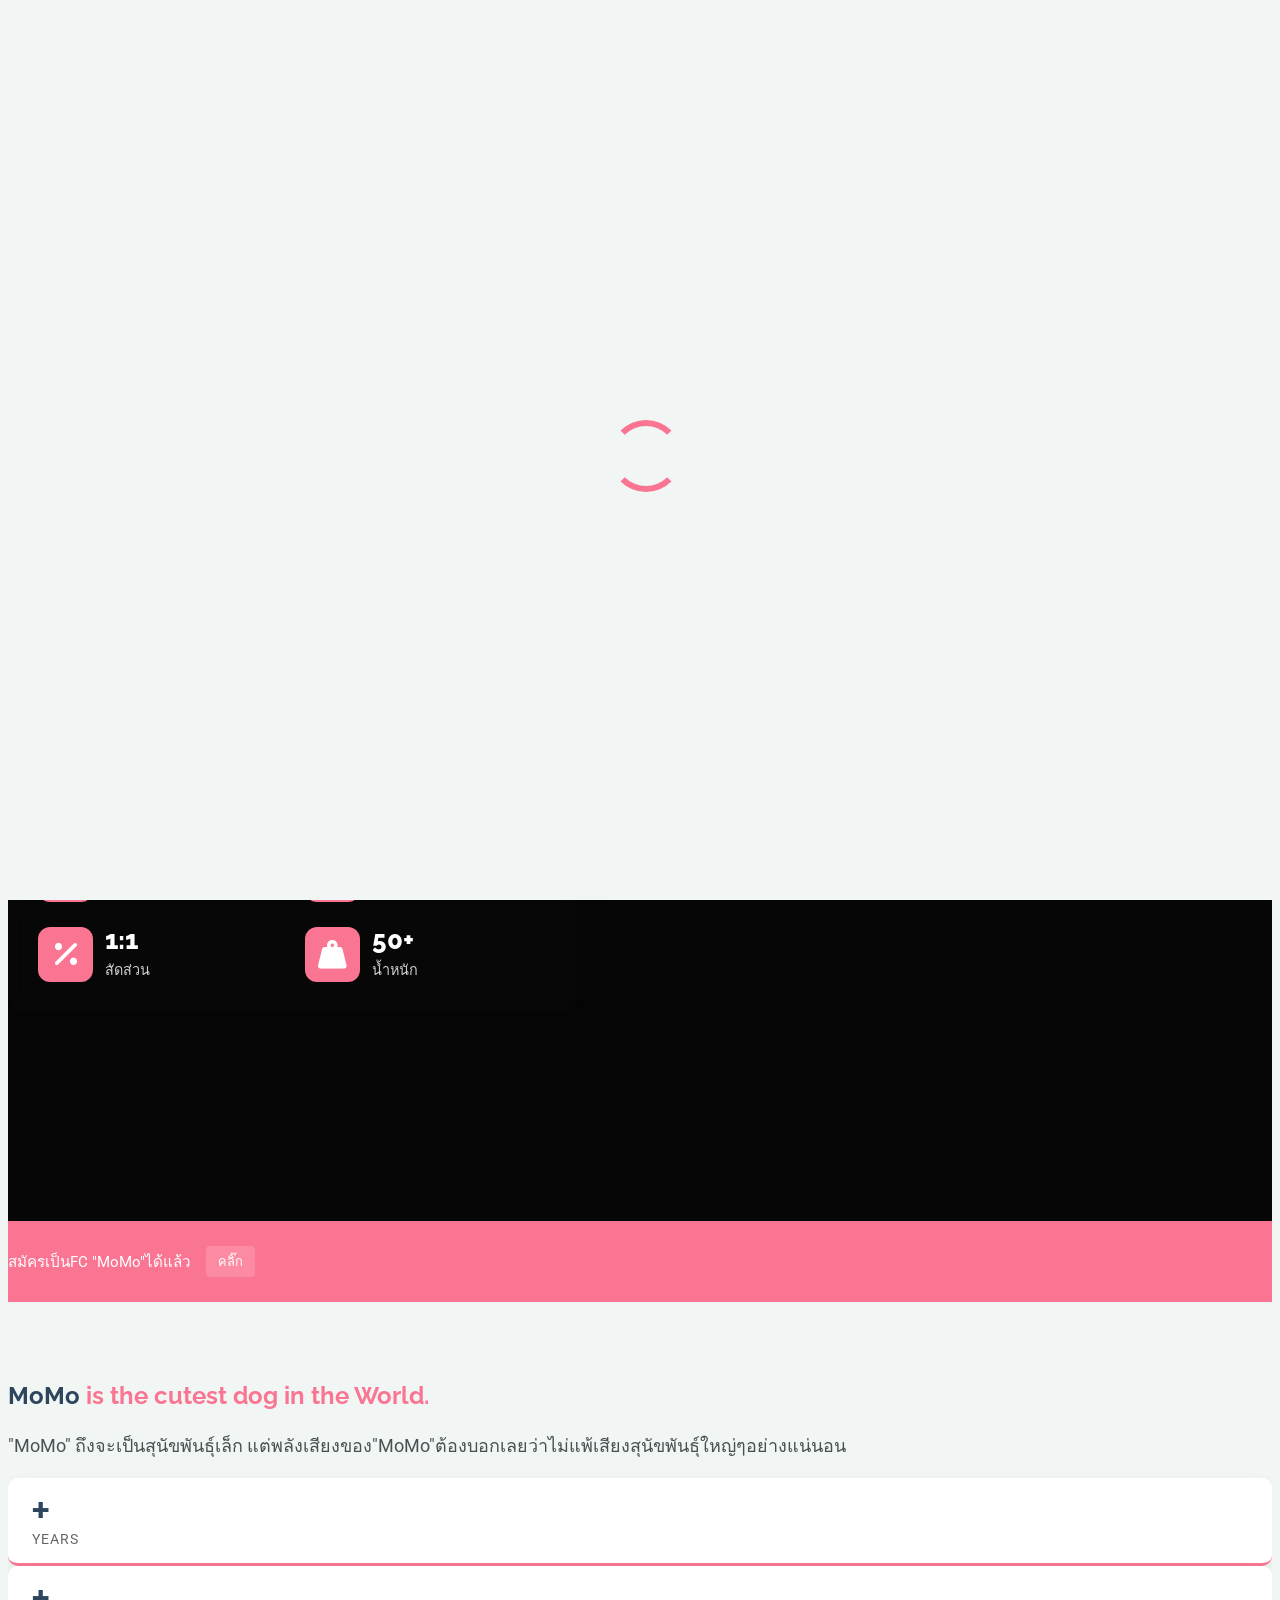
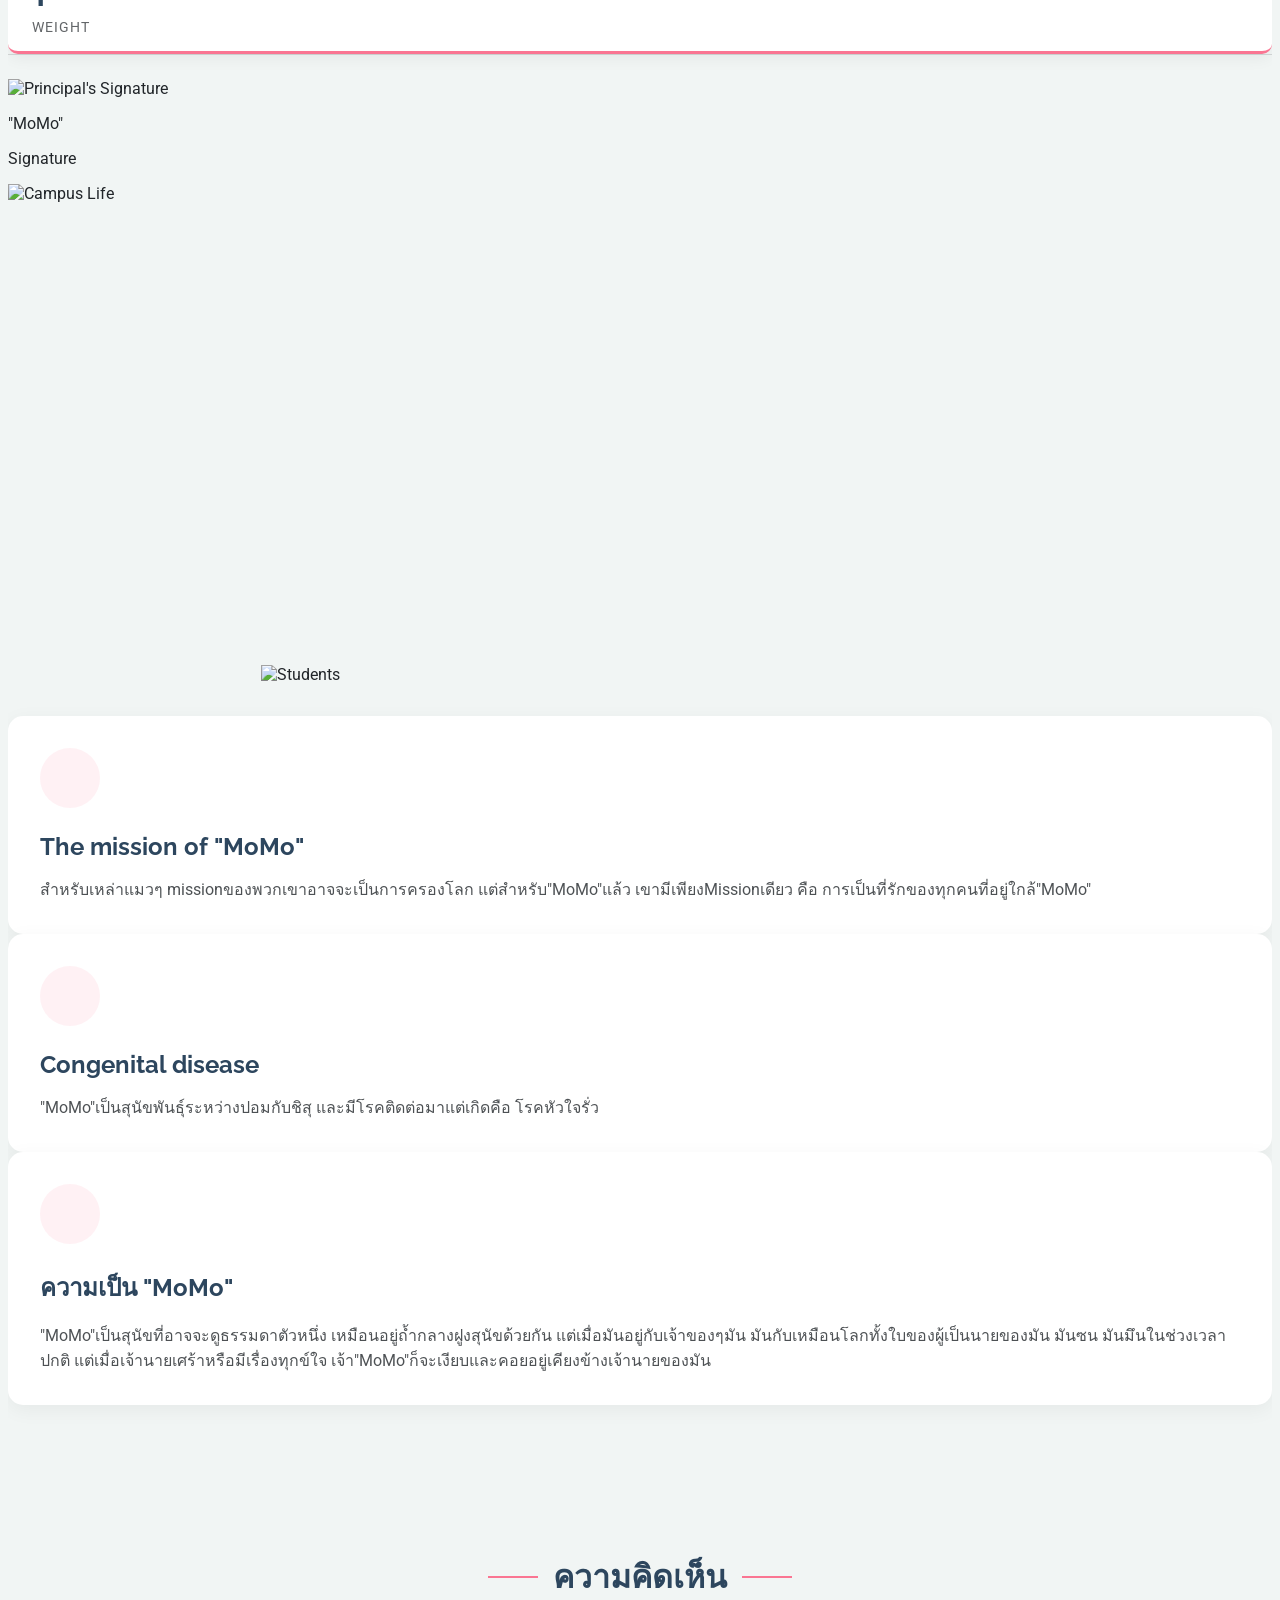
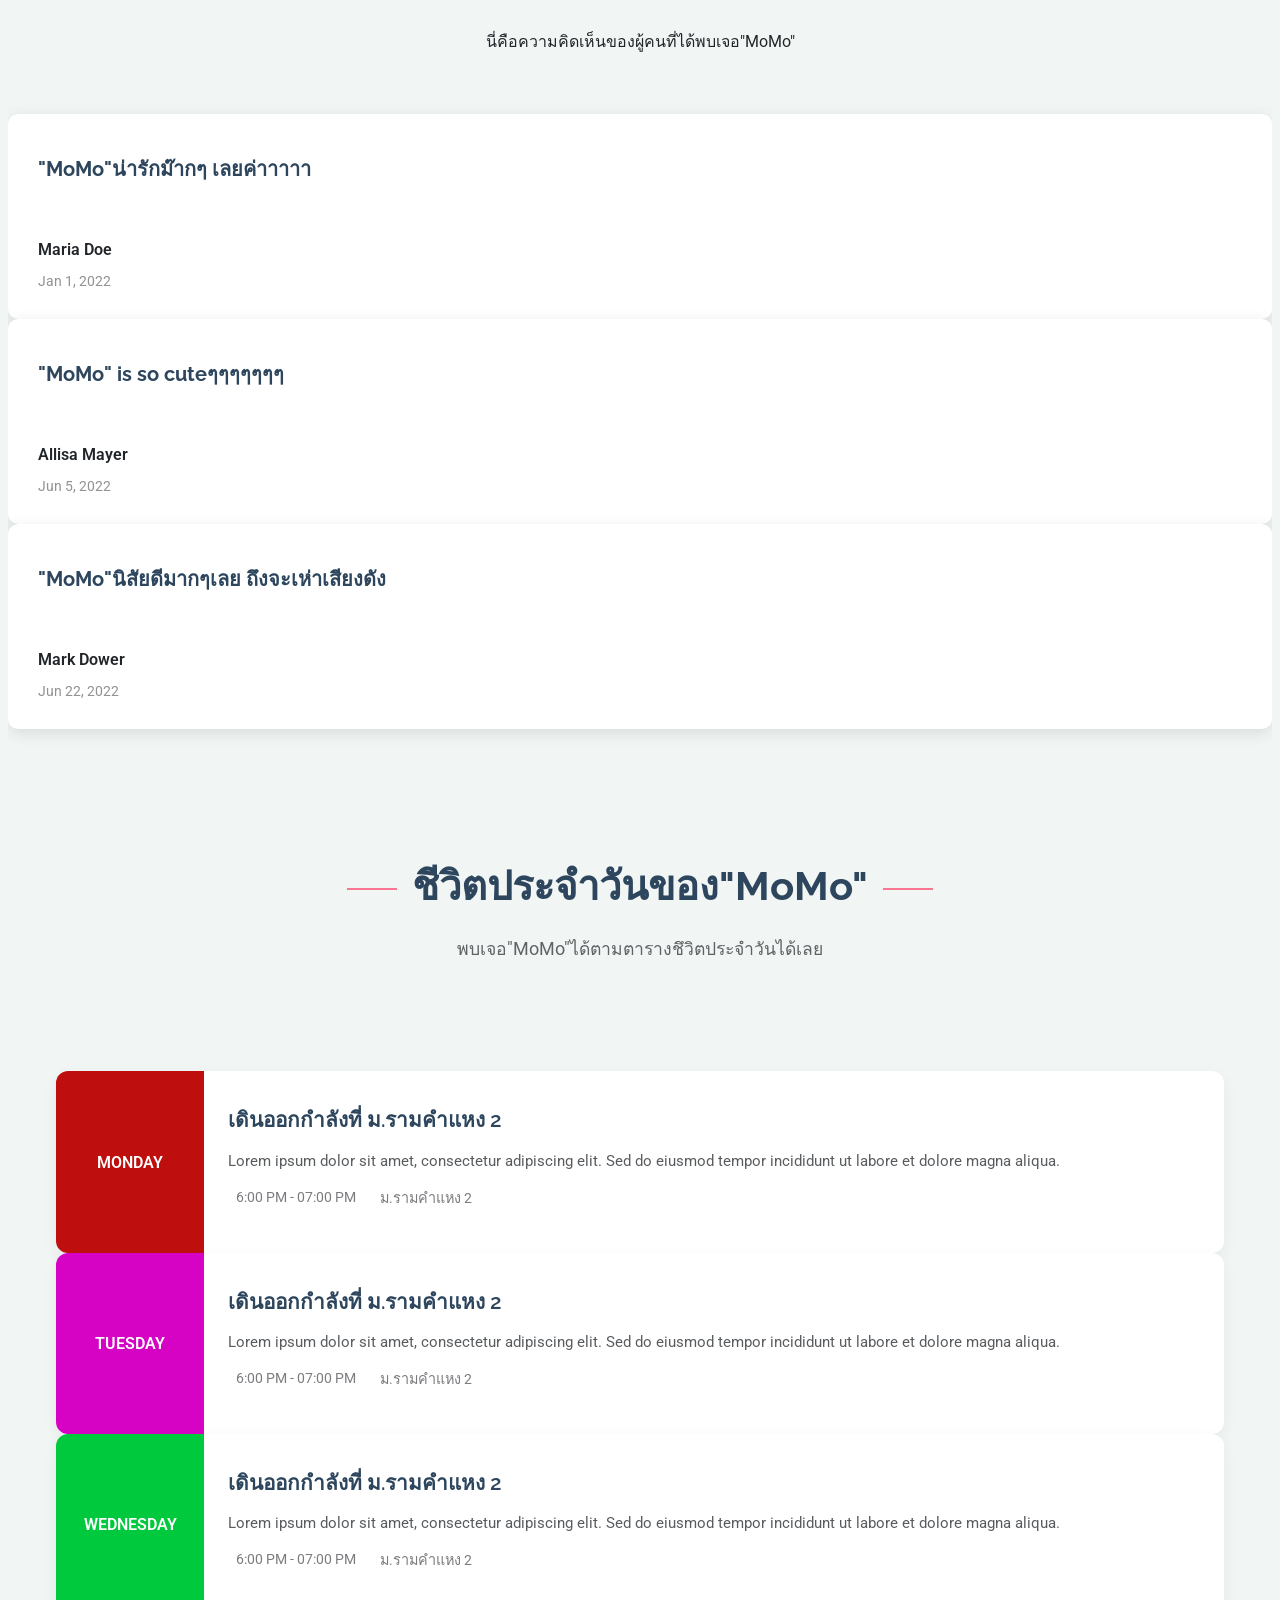
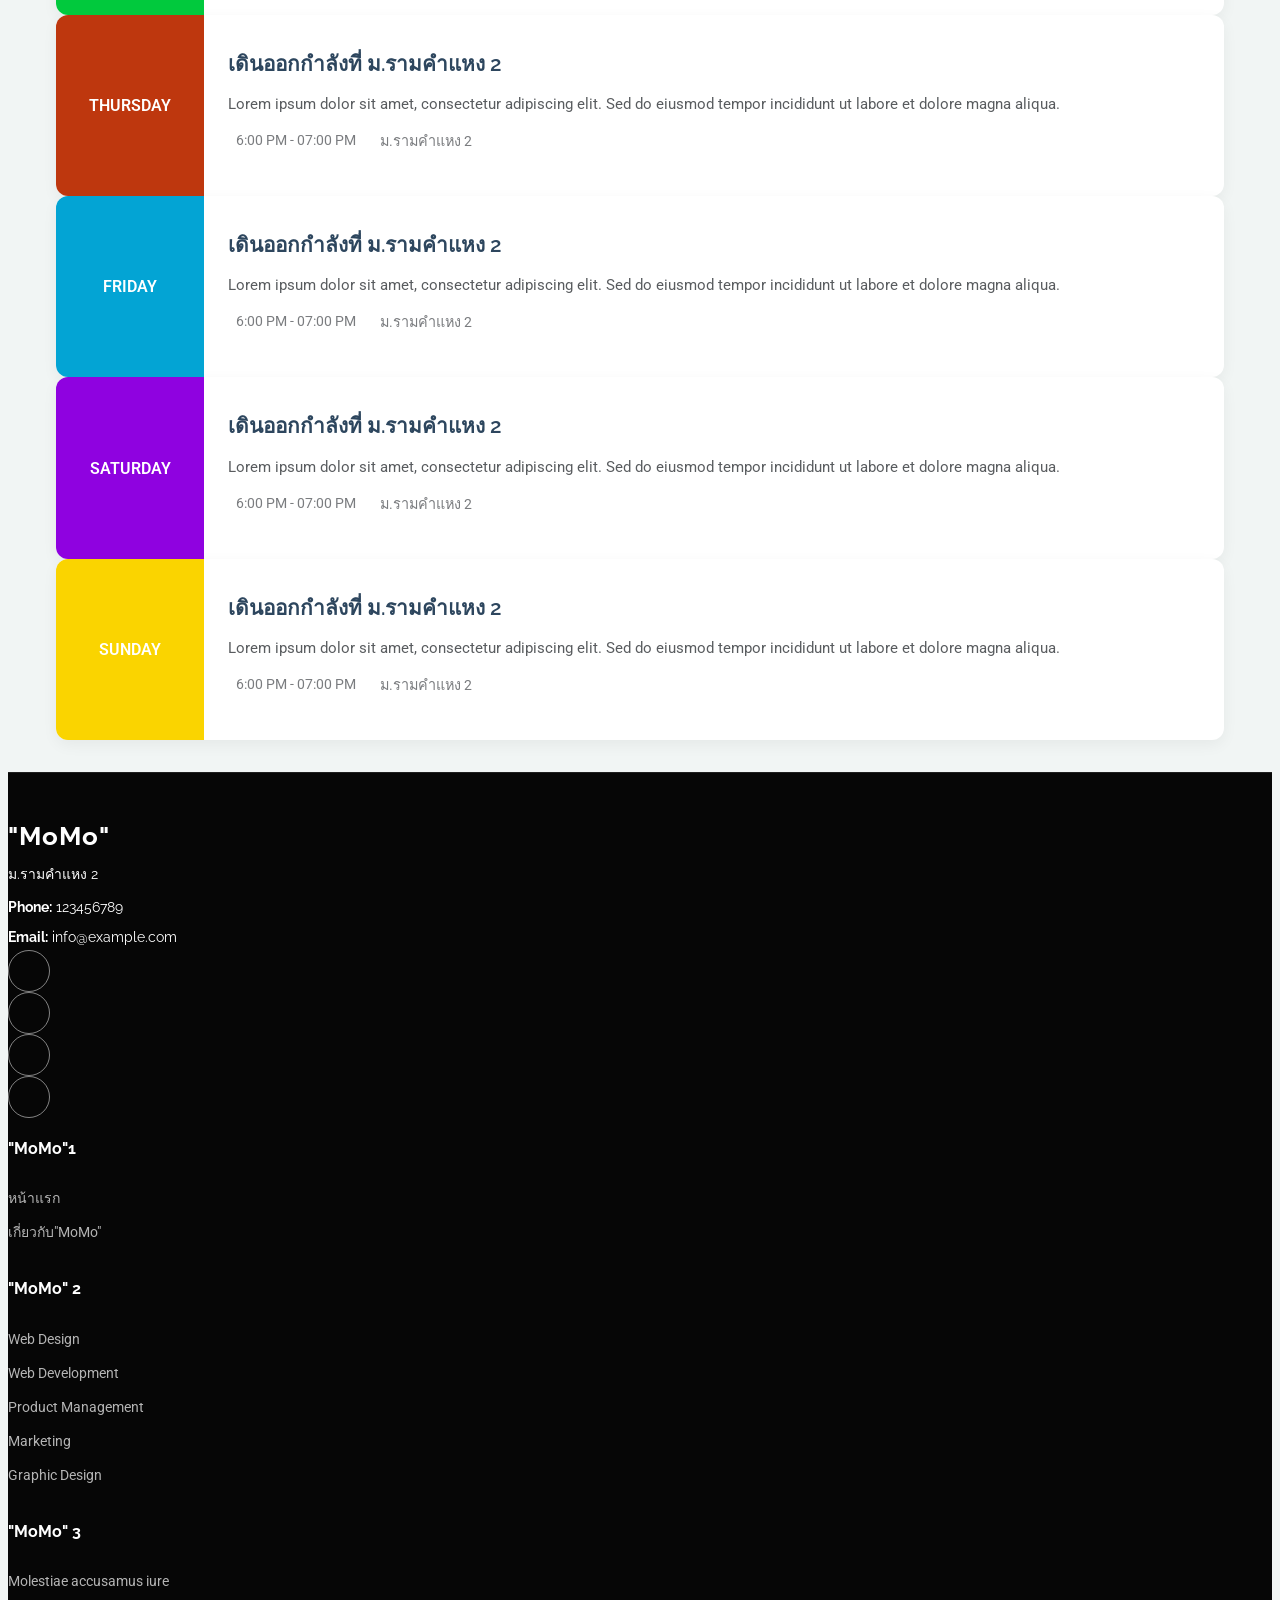
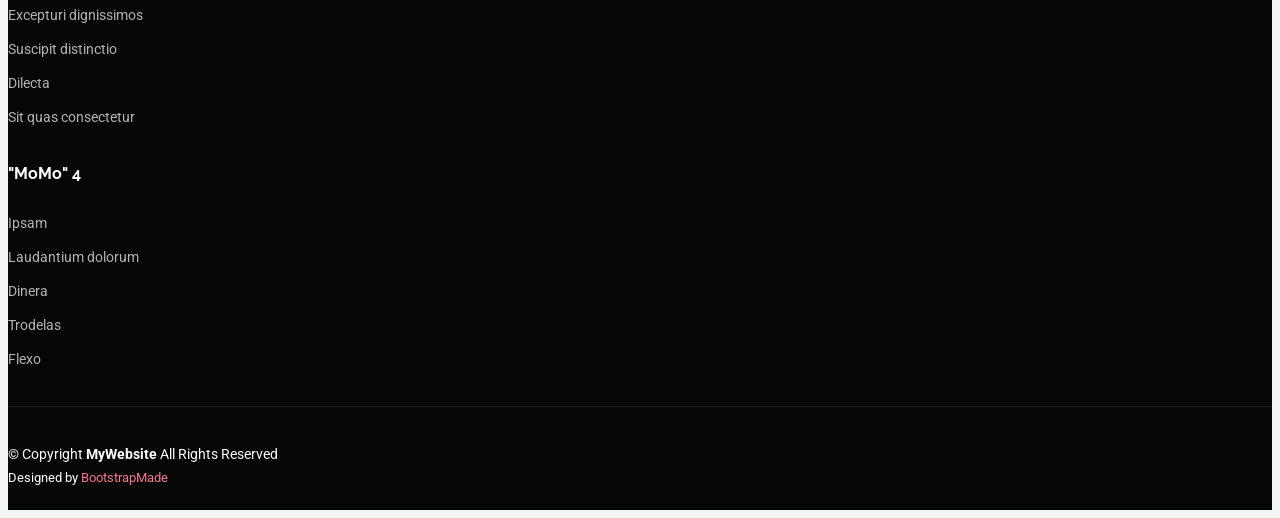
==== index.html @ a30208cc "first commit" ====
<!DOCTYPE html>
<html lang="en">

<head>
  <meta charset="utf-8">
  <meta content="width=device-width, initial-scale=1.0" name="viewport">
  <title>"MoMo fanpape"</title>
  <meta name="description" content="">
  <meta name="keywords" content="">

  <link rel="stylesheet" href="https://cdnjs.cloudflare.com/ajax/libs/font-awesome/6.7.2/css/all.min.css">

  <!-- Favicons -->
  <link href="assets/img/MoMo/icon_dog.png" rel="icon">
  <link href="assets/img/apple-touch-icon.png" rel="apple-touch-icon">

  <!-- Fonts -->
  <link href="https://fonts.googleapis.com" rel="preconnect">
  <link href="https://fonts.gstatic.com" rel="preconnect" crossorigin>
  <link href="https://fonts.googleapis.com/css2?family=Roboto:ital,wght@0,100;0,300;0,400;0,500;0,700;0,900;1,100;1,300;1,400;1,500;1,700;1,900&family=Poppins:ital,wght@0,100;0,200;0,300;0,400;0,500;0,600;0,700;0,800;0,900;1,100;1,200;1,300;1,400;1,500;1,600;1,700;1,800;1,900&family=Raleway:ital,wght@0,100;0,200;0,300;0,400;0,500;0,600;0,700;0,800;0,900;1,100;1,200;1,300;1,400;1,500;1,600;1,700;1,800;1,900&display=swap" rel="stylesheet">

  <!-- Vendor CSS Files -->
  <link href="assets/vendor/bootstrap/css/bootstrap.min.css" rel="stylesheet">
  <link href="assets/vendor/bootstrap-icons/bootstrap-icons.css" rel="stylesheet">
  <link href="assets/vendor/aos/aos.css" rel="stylesheet">
  <link href="assets/vendor/swiper/swiper-bundle.min.css" rel="stylesheet">
  <link href="assets/vendor/glightbox/css/glightbox.min.css" rel="stylesheet">

  <!-- Main CSS File -->
  <link href="assets/css/main.css" rel="stylesheet">

  <!-- =======================================================
  * Template Name: NiceSchool
  * Template URL: https://bootstrapmade.com/nice-school-bootstrap-education-template/
  * Updated: May 10 2025 with Bootstrap v5.3.6
  * Author: BootstrapMade.com
  * License: https://bootstrapmade.com/license/
  ======================================================== -->
</head>

<body class="index-page">

  <header id="header" class="header d-flex align-items-center fixed-top">
    <div class="container-fluid container-xl position-relative d-flex align-items-center justify-content-between">

      <a href="index.html" class="logo d-flex align-items-center">
        <!-- Uncomment the line below if you also wish to use an image logo -->
        <!-- <img src="assets/img/logo.webp" alt=""> -->
        <i><img src="assets/img/MoMo/icon_dog.png" alt=""></i>
        <h1 class="sitename">"MoMo"</h1>
      </a>

      <nav id="navmenu" class="navmenu">
        <ul>
          <li><a href="index.html" class="active">หน้าแรก</a></li>
          <li class="dropdown"><a href="about.html"><span>เกี่ยวกับ Mo</span> <i class="bi bi-chevron-down toggle-dropdown"></i></a>
            <ul>
              <li><a href="about.html">เกี่ยวกับ "MoMo"</a></li>
              <li><a href="news.html">"MoMo" No.1</a></li>
              <li><a href="academics.html">"MoMo" No.2</a></li>
            </ul>
          </li>          
          <li><a href="events.html">รูปภาพ </a></li>
                            
          <li><a href="contact.html">ติดต่อ </a></li>
        </ul>
        <i class="mobile-nav-toggle d-xl-none bi bi-list"></i>
      </nav>

    </div>
  </header>

  <main class="main">

    <!-- Hero Section -->
    <section id="hero" class="hero section dark-background">

      <div class="hero-container">
        <video autoplay="" muted="" loop="" playsinline="" class="video-background">
          <source src="assets/img/MoMo/VidoMoMO.mp4" type="video/mp4">
        </video>
        <div class="overlay"></div>
        <div class="container">
          <div class="row align-items-center">
            <div class="col-lg-7" data-aos="zoom-out" data-aos-delay="100">
              <div class="hero-content">
                <h1>"MoMo"</h1>
                <p>สุนนัขที่น่ารักที่สุดในโลก สุนัขที่หน้ามึนที่สุดในโลก สุนัขที่ฟันเยิ้นๆ</p>
                <div class="cta-buttons">
                  <a href="#" class="btn-primary">กดดูความน่ารัก </a>
                  <a href="#" class="btn-secondary">อันนี้กดได้นะ แต่ไม่มีอะไร </a>
                </div>
              </div>
            </div>
            <div class="col-lg-5" data-aos="zoom-out" data-aos-delay="200">
              <div class="stats-card">
                <div class="stats-header">
                  <h3>"MoMo"</h3>
                  <div class="decoration-line"></div>
                </div>
                <div class="stats-grid">
                  <div class="stat-item">
                    <div class="stat-icon">
                      <i class="fa-solid fa-shield-dog"></i>
                    </div>
                    <div class="stat-content">
                      <h4>98%</h4>
                      <p>ความน่ารัก </p>
                    </div>
                  </div>
                  <div class="stat-item">
                    <div class="stat-icon">
                      <i class="bi bi-globe"></i>
                    </div>
                    <div class="stat-content">
                      <h4>45+</h4>
                      <p>เหล่าผู้ติดตาม </p>
                    </div>
                  </div>
                  <div class="stat-item">
                    <div class="stat-icon">
                      <i class="fa-solid fa-percent"></i>
                    </div>
                    <div class="stat-content">
                      <h4>1:1</h4>
                      <p>สัดส่วน </p>
                    </div>
                  </div>
                  <div class="stat-item">
                    <div class="stat-icon">
                      <i class="fa-solid fa-weight-hanging"></i>
                    </div>
                    <div class="stat-content">
                      <h4>50+</h4>
                      <p>น้ำหนัก </p>
                    </div>
                  </div>
                </div>
              </div>
            </div>
          </div>
        </div>
      </div>

      <div class="event-ticker">
        <div class="container">
          <div class="row gy-4">
            
            <div class="col-md-6 col-12 col-xl-4  ticker-item">
              <span class="title">สมัครเป็นFC "MoMo"ได้แล้ว </span>
              <a href="#" class="btn-register">คลิ๊ก </a>
            </div>
            
          </div>
        </div>
      </div>

    </section><!-- /Hero Section -->

    <!-- About Section -->
    <section id="about" class="about section">

      <div class="container" data-aos="fade-up" data-aos-delay="100">

        <div class="row mb-5">
          <div class="col-lg-6 pe-lg-5" data-aos="fade-right" data-aos-delay="200">
            <h2 class="display-6 fw-bold mb-4">MoMo <span>is the cutest dog in the World.</span></h2>
            <p class="lead mb-4">"MoMo" ถึงจะเป็นสุนัขพันธ์ุเล็ก แต่พลังเสียงของ"MoMo"ต้องบอกเลยว่าไม่แพ้เสียงสุนัขพันธุ์ใหญ่ๆอย่างแน่นอน</p>
            <div class="d-flex flex-wrap gap-4 mb-4">
              <div class="stat-box">
                <span class="stat-number"><span data-purecounter-start="0" data-purecounter-end="1" data-purecounter-duration="1" class="purecounter"></span>+</span>
                <span class="stat-label">Years</span>
              </div>
              <div class="stat-box">
                <span class="stat-number"><span data-purecounter-start="0" data-purecounter-end="50" data-purecounter-duration="1" class="purecounter"></span>+</span>
                <span class="stat-label">weight</span>
              </div>
              <!-- <div class="stat-box">
                <span class="stat-number"><span data-purecounter-start="0" data-purecounter-end="125" data-purecounter-duration="1" class="purecounter"></span>+</span>
                <span class="stat-label">Faculty</span>
              </div> -->
            </div>
            <div class="d-flex align-items-center mt-4 signature-block">
              <img src="assets/img/misc/signature-1.webp" alt="Principal's Signature" width="120">
              <div class="ms-3">
                <p class="mb-0 fw-bold">"MoMo"</p>
                <p class="mb-0 text-muted">Signature</p>
              </div>
            </div>
          </div>
          <div class="col-lg-6" data-aos="fade-left" data-aos-delay="300">
            <div class="image-stack">
              <!-- รูปซ้อนที่1 -->
              <div class="image-stack-item image-stack-item-top" data-aos="zoom-in" data-aos-delay="400">
                <img src="assets/img/MoMo/MoMo (8).jpg" alt="Campus Life" class="img-fluid rounded-4 shadow-lg">
              </div>
              <!-- รูปซ้อนที่2 -->
              <div class="image-stack-item image-stack-item-bottom" data-aos="zoom-in" data-aos-delay="500">
                <img src="assets/img/MoMo/MoMo (7).jpg" alt="Students" class="img-fluid rounded-4 shadow-lg">
              </div>
            </div>
          </div>
        </div>

        <div class="row mission-vision-row g-4">
          <div class="col-md-4" data-aos="fade-up" data-aos-delay="100">
            <div class="value-card h-100">
              <div class="card-icon">
                <i class="bi bi-rocket-takeoff"></i>
              </div>
              <h3>The mission of "MoMo"</h3>
              <p>สำหรับเหล่าแมวๆ missionของพวกเขาอาจจะเป็นการครองโลก แต่สำหรับ"MoMo"แล้ว เขามีเพียงMissionเดียว คือ การเป็นที่รักของทุกคนที่อยู่ใกล้"MoMo"</p>
            </div>
          </div>
          <div class="col-md-4" data-aos="fade-up" data-aos-delay="200">
            <div class="value-card h-100">
              <div class="card-icon">
                <i class="bi bi-eye"></i>
              </div>
              <h3>Congenital disease</h3>
              <p>"MoMo"เป็นสุนัขพันธุ์ระหว่างปอมกับชิสุ และมีโรคติดต่อมาแต่เกิดคือ โรคหัวใจรั่ว</p>
            </div>
          </div>
          <div class="col-md-4" data-aos="fade-up" data-aos-delay="300">
            <div class="value-card h-100">
              <div class="card-icon">
                <i class="bi bi-star"></i>
              </div>
              <h3>ความเป็น "MoMo"</h3>
              <p>"MoMo"เป็นสุนัขที่อาจจะดูธรรมดาตัวหนึ่ง เหมือนอยู่ถ้ำกลางฝูงสุนัขด้วยกัน แต่เมื่อมันอยู่กับเจ้าของๆมัน 
                มันกับเหมือนโลกทั้งใบของผู้เป็นนายของมัน มันซน มันมึนในช่วงเวลาปกติ แต่เมื่อเจ้านายเศร้าหรือมีเรื่องทุกข์ใจ 
                เจ้า"MoMo"ก็จะเงียบและคอยอยู่เคียงข้างเจ้านายของมัน
              </p>
            </div>
          </div>
        </div>

      </div>

    </section>
    <!-- /About Section -->

    <!-- Recent News Section -->
    <section id="recent-news" class="recent-news section">

      <!-- Section Title -->
      <div class="container section-title" data-aos="fade-up">
        <h2>ความคิดเห็น</h2>
        <p>
          นี่คือความคิดเห็นของผู้คนที่ได้พบเจอ"MoMo"
        </p>
      </div><!-- End Section Title -->

      <div class="container">

        <div class="row gy-4">

          <div class="col-xl-4 col-md-6" data-aos="fade-up" data-aos-delay="100">
            <article>

              <div class="post-img">
                <img src="assets/img/blog/blog-post-1.webp" alt="" class="img-fluid">
              </div>


              <h2 class="title">
                <p>"MoMo"น่ารักม๊ากๆ เลยค่าาาาา</p>              
              </h2>

              <div class="d-flex align-items-center">
                <img src="assets/img/person/person-f-12.webp" alt="" class="img-fluid post-author-img flex-shrink-0">
                <div class="post-meta">
                  <p class="post-author">Maria Doe</p>
                  <p class="post-date">
                    <time datetime="2022-01-01">Jan 1, 2022</time>
                  </p>
                </div>
              </div>

            </article>
          </div><!-- End post list item -->

          <div class="col-xl-4 col-md-6" data-aos="fade-up" data-aos-delay="200">
            <article>

              <div class="post-img">
                <img src="assets/img/blog/blog-post-2.webp" alt="" class="img-fluid">
              </div>

              <!-- <p class="post-category">Sports</p> -->

              <h2 class="title">
                <p>"MoMo" is so cuteๆๆๆๆๆๆๆ</p>
              </h2>

              <div class="d-flex align-items-center">
                <img src="assets/img/person/person-f-13.webp" alt="" class="img-fluid post-author-img flex-shrink-0">
                <div class="post-meta">
                  <p class="post-author">Allisa Mayer</p>
                  <p class="post-date">
                    <time datetime="2022-01-01">Jun 5, 2022</time>
                  </p>
                </div>
              </div>

            </article>
          </div><!-- End post list item -->

          <div class="col-xl-4 col-md-6" data-aos="fade-up" data-aos-delay="300">
            <article>

              <div class="post-img">
                <img src="assets/img/blog/blog-post-3.webp" alt="" class="img-fluid">
              </div>

              <!-- <p class="post-category">Entertainment</p> -->

              <h2 class="title">
                <p>"MoMo"นิสัยดีมากๆเลย ถึงจะเห่าเสียงดัง</p>
              </h2>

              <div class="d-flex align-items-center">
                <img src="assets/img/person/person-m-10.webp" alt="" class="img-fluid post-author-img flex-shrink-0">
                <div class="post-meta">
                  <p class="post-author">Mark Dower</p>
                  <p class="post-date">
                    <time datetime="2022-01-01">Jun 22, 2022</time>
                  </p>
                </div>
              </div>

            </article>
          </div><!-- End post list item -->

        </div><!-- End recent posts list -->

      </div>

    </section><!-- /Recent News Section -->

    <!-- Events Section -->
    <section id="events" class="events section">

      <!-- Section Title -->
      <div class="container section-title" data-aos="fade-up">
        <h2>ชีวิตประจำวันของ"MoMo"</h2>
        <p>พบเจอ"MoMo"ได้ตามตารางชึวิตประจำวันได้เลย</p>
      </div><!-- End Section Title -->

      <div class="container" data-aos="fade-up" data-aos-delay="100">

        <!-- <div class="event-filters mb-4">
          <div class="row justify-content-center g-3">
            <div class="col-md-4">
              <select class="form-select">
                <option selected="">All Months</option>
                <option>January</option>
                <option>February</option>
                <option>March</option>
                <option>April</option>
                <option>May</option>
                <option>June</option>
              </select>
            </div> -->
            <!-- <div class="col-md-4">
              <select class="form-select">
                <option selected="">All Categories</option>
                <option>Academic</option>
                <option>Arts</option>
                <option>Sports</option>
                <option>Community</option>
              </select>
            </div> -->
          </div>
         

        <div class="row g-4">

          <div class="col-lg-6">
            <div class="event-card">
              <div class="event-date" id="monday">
                <span class="month">Monday</span>
                <!-- <span class="day">15</span>
                <span class="year">2025</span> -->
              </div>
              <div class="event-content">
                <!-- <div class="event-tag academic">Academic</div> -->
                <h3>เดินออกกำลังที่ ม.รามคำแหง 2</h3>
                <p>Lorem ipsum dolor sit amet, consectetur adipiscing elit. Sed do eiusmod tempor incididunt ut labore et dolore magna aliqua.</p>
                <div class="event-meta">
                  <div class="meta-item">
                    <i class="bi bi-clock"></i>
                    <span>6:00 PM - 07:00 PM</span>
                  </div>
                  <div class="meta-item">
                    <i class="bi bi-geo-alt"></i>
                    <span>ม.รามคำแหง 2</span>
                  </div>
                </div>
              </div>
            </div>
          </div>

          <div class="col-lg-6">
            <div class="event-card">
              <div class="event-date" id="Tuesday">
                <span class="month">Tuesday</span>
                <!-- <span class="day">15</span>
                <span class="year">2025</span> -->
              </div>
              <div class="event-content">
                <!-- <div class="event-tag academic">Academic</div> -->
                <h3>เดินออกกำลังที่ ม.รามคำแหง 2</h3>
                <p>Lorem ipsum dolor sit amet, consectetur adipiscing elit. Sed do eiusmod tempor incididunt ut labore et dolore magna aliqua.</p>
                <div class="event-meta">
                  <div class="meta-item">
                    <i class="bi bi-clock"></i>
                    <span>6:00 PM - 07:00 PM</span>
                  </div>
                  <div class="meta-item">
                    <i class="bi bi-geo-alt"></i>
                    <span>ม.รามคำแหง 2</span>
                  </div>
                </div>
              </div>
            </div>
          </div>

          <div class="col-lg-6">
            <div class="event-card">
              <div class="event-date" id="wednesday">
                <span class="month">wednesday</span>
                <!-- <span class="day">15</span>
                <span class="year">2025</span> -->
              </div>
              <div class="event-content">
                <!-- <div class="event-tag academic">Academic</div> -->
                <h3>เดินออกกำลังที่ ม.รามคำแหง 2</h3>
                <p>Lorem ipsum dolor sit amet, consectetur adipiscing elit. Sed do eiusmod tempor incididunt ut labore et dolore magna aliqua.</p>
                <div class="event-meta">
                  <div class="meta-item">
                    <i class="bi bi-clock"></i>
                    <span>6:00 PM - 07:00 PM</span>
                  </div>
                  <div class="meta-item">
                    <i class="bi bi-geo-alt"></i>
                    <span>ม.รามคำแหง 2</span>
                  </div>
                </div>
              </div>
            </div>
          </div>

          <div class="col-lg-6">
            <div class="event-card">
              <div class="event-date" id="thursday">
                <span class="month">thursday</span>
                <!-- <span class="day">15</span>
                <span class="year">2025</span> -->
              </div>
              <div class="event-content">
                <!-- <div class="event-tag academic">Academic</div> -->
                <h3>เดินออกกำลังที่ ม.รามคำแหง 2</h3>
                <p>Lorem ipsum dolor sit amet, consectetur adipiscing elit. Sed do eiusmod tempor incididunt ut labore et dolore magna aliqua.</p>
                <div class="event-meta">
                  <div class="meta-item">
                    <i class="bi bi-clock"></i>
                    <span>6:00 PM - 07:00 PM</span>
                  </div>
                  <div class="meta-item">
                    <i class="bi bi-geo-alt"></i>
                    <span>ม.รามคำแหง 2</span>
                  </div>
                </div>
              </div>
            </div>
          </div>

          <div class="col-lg-6">
            <div class="event-card">
              <div class="event-date" id="friday">
                <span class="month">friday</span>
                <!-- <span class="day">15</span>
                <span class="year">2025</span> -->
              </div>
              <div class="event-content">
                <!-- <div class="event-tag academic">Academic</div> -->
                <h3>เดินออกกำลังที่ ม.รามคำแหง 2</h3>
                <p>Lorem ipsum dolor sit amet, consectetur adipiscing elit. Sed do eiusmod tempor incididunt ut labore et dolore magna aliqua.</p>
                <div class="event-meta">
                  <div class="meta-item">
                    <i class="bi bi-clock"></i>
                    <span>6:00 PM - 07:00 PM</span>
                  </div>
                  <div class="meta-item">
                    <i class="bi bi-geo-alt"></i>
                    <span>ม.รามคำแหง 2</span>
                  </div>
                </div>
              </div>
            </div>
          </div>

          <div class="col-lg-6">
            <div class="event-card">
              <div class="event-date" id="saturday">
                <span class="month">saturday</span>
                <!-- <span class="day">15</span>
                <span class="year">2025</span> -->
              </div>
              <div class="event-content">
                <!-- <div class="event-tag academic">Academic</div> -->
                <h3>เดินออกกำลังที่ ม.รามคำแหง 2</h3>
                <p>Lorem ipsum dolor sit amet, consectetur adipiscing elit. Sed do eiusmod tempor incididunt ut labore et dolore magna aliqua.</p>
                <div class="event-meta">
                  <div class="meta-item">
                    <i class="bi bi-clock"></i>
                    <span>6:00 PM - 07:00 PM</span>
                  </div>
                  <div class="meta-item">
                    <i class="bi bi-geo-alt"></i>
                    <span>ม.รามคำแหง 2</span>
                  </div>
                </div>
              </div>
            </div>
          </div>

          <div class="col-lg-6">
            <div class="event-card">
              <div class="event-date" id="sunday">
                <span class="month">sunday</span>
                <!-- <span class="day">15</span>
                <span class="year">2025</span> -->
              </div>
              <div class="event-content">
                <!-- <div class="event-tag academic">Academic</div> -->
                <h3>เดินออกกำลังที่ ม.รามคำแหง 2</h3>
                <p>Lorem ipsum dolor sit amet, consectetur adipiscing elit. Sed do eiusmod tempor incididunt ut labore et dolore magna aliqua.</p>
                <div class="event-meta">
                  <div class="meta-item">
                    <i class="bi bi-clock"></i>
                    <span>6:00 PM - 07:00 PM</span>
                  </div>
                  <div class="meta-item">
                    <i class="bi bi-geo-alt"></i>
                    <span>ม.รามคำแหง 2</span>
                  </div>
                </div>
              </div>
            </div>
          </div>               
      </div>

    </section><!-- /Events Section -->

  </main>

  <footer id="footer" class="footer position-relative dark-background">

    <div class="container footer-top">
      <div class="row gy-4">
        <div class="col-lg-4 col-md-6 footer-about">
          <a href="index.html" class="logo d-flex align-items-center">
            <span class="sitename">"MoMo"</span>
          </a>
          <div class="footer-contact pt-3">
            <p>ม.รามคำแหง 2</p>
            <p class="mt-3"><strong>Phone:</strong> <span>123456789</span></p>
            <p><strong>Email:</strong> <span>info@example.com</span></p>
          </div>
          <div class="social-links d-flex mt-4">
            <a href="#"><i class="bi bi-twitter-x"></i></a>
            <a href="#"><i class="bi bi-facebook"></i></a>
            <a href="#"><i class="bi bi-instagram"></i></a>
            <a href="#"><i class="bi bi-linkedin"></i></a>
          </div>
        </div>

        <div class="col-lg-2 col-md-3 footer-links">
          <h4>"MoMo"1</h4>
          <ul>
            <li><a href="#">หน้าแรก</a></li>
            <li><a href="#">เกี่ยวกับ"MoMo"</a></li>            
          </ul>
        </div>

        <div class="col-lg-2 col-md-3 footer-links">
          <h4>"MoMo" 2</h4>
          <ul>
            <li><a href="#">Web Design</a></li>
            <li><a href="#">Web Development</a></li>
            <li><a href="#">Product Management</a></li>
            <li><a href="#">Marketing</a></li>
            <li><a href="#">Graphic Design</a></li>
          </ul>
        </div>

        <div class="col-lg-2 col-md-3 footer-links">
          <h4>"MoMo" 3</h4>
          <ul>
            <li><a href="#">Molestiae accusamus iure</a></li>
            <li><a href="#">Excepturi dignissimos</a></li>
            <li><a href="#">Suscipit distinctio</a></li>
            <li><a href="#">Dilecta</a></li>
            <li><a href="#">Sit quas consectetur</a></li>
          </ul>
        </div>

        <div class="col-lg-2 col-md-3 footer-links">
          <h4>"MoMo" 4</h4>
          <ul>
            <li><a href="#">Ipsam</a></li>
            <li><a href="#">Laudantium dolorum</a></li>
            <li><a href="#">Dinera</a></li>
            <li><a href="#">Trodelas</a></li>
            <li><a href="#">Flexo</a></li>
          </ul>
        </div>

      </div>
    </div>

    <div class="container copyright text-center mt-4">
      <p>© <span>Copyright</span> <strong class="px-1 sitename">MyWebsite</strong> <span>All Rights Reserved</span></p>
      <div class="credits">
        <!-- All the links in the footer should remain intact. -->
        <!-- You can delete the links only if you've purchased the pro version. -->
        <!-- Licensing information: https://bootstrapmade.com/license/ -->
        <!-- Purchase the pro version with working PHP/AJAX contact form: [buy-url] -->
        Designed by <a href="https://bootstrapmade.com/">BootstrapMade</a>
      </div>
    </div>

  </footer>

  <!-- Scroll Top -->
  <a href="#" id="scroll-top" class="scroll-top d-flex align-items-center justify-content-center"><i class="bi bi-arrow-up-short"></i></a>

  <!-- Preloader -->
  <div id="preloader"></div>

  <!-- Vendor JS Files -->
  <script src="assets/vendor/bootstrap/js/bootstrap.bundle.min.js"></script>
  <script src="assets/vendor/php-email-form/validate.js"></script>
  <script src="assets/vendor/aos/aos.js"></script>
  <script src="assets/vendor/purecounter/purecounter_vanilla.js"></script>
  <script src="assets/vendor/imagesloaded/imagesloaded.pkgd.min.js"></script>
  <script src="assets/vendor/isotope-layout/isotope.pkgd.min.js"></script>
  <script src="assets/vendor/swiper/swiper-bundle.min.js"></script>
  <script src="assets/vendor/glightbox/js/glightbox.min.js"></script>

  <!-- Main JS File -->
  <script src="assets/js/main.js"></script>

</body>

</html>
---- assets/css/main.css ----
/**
* Template Name: NiceSchool
* Template URL: https://bootstrapmade.com/nice-school-bootstrap-education-template/
* Updated: May 10 2025 with Bootstrap v5.3.6
* Author: BootstrapMade.com
* License: https://bootstrapmade.com/license/
*/

@charset "UTF-8";

/*--------------------------------------------------------------
# Font & Color Variables
# Help: https://bootstrapmade.com/color-system/
--------------------------------------------------------------*/
/* Fonts */
:root {
  --default-font: "Roboto",  system-ui, -apple-system, "Segoe UI", Roboto, "Helvetica Neue", Arial, "Noto Sans", "Liberation Sans", sans-serif, "Apple Color Emoji", "Segoe UI Emoji", "Segoe UI Symbol", "Noto Color Emoji";
  --heading-font: "Raleway",  sans-serif;
  --nav-font: "Poppins",  sans-serif;
}

/* Global Colors - The following color variables are used throughout the website. Updating them here will change the color scheme of the entire website */
:root { 
  --background-color: #f1f5f4; /* Background color for the entire website, including individual sections */
  --default-color: #212529; /* Default color used for the majority of the text content across the entire website */
  --heading-color: #2d465e; /* Color for headings, subheadings and title throughout the website */
  --accent-color: #fa7592; /* Accent color that represents your brand on the website. It's used for buttons, links, and other elements that need to stand out */
  --surface-color: #ffffff; /* The surface color is used as a background of boxed elements within sections, such as cards, icon boxes, or other elements that require a visual separation from the global background. */
  --contrast-color: #ffffff; /* Contrast color for text, ensuring readability against backgrounds of accent, heading, or default colors. */
}

/* Nav Menu Colors - The following color variables are used specifically for the navigation menu. They are separate from the global colors to allow for more customization options */
:root {
  --nav-color: rgba(255, 255, 255, 0.75);  /* The default color of the main navmenu links */
  --nav-hover-color: #fa7592; /* Applied to main navmenu links when they are hovered over or active */
  --nav-mobile-background-color: #ffffff; /* Used as the background color for mobile navigation menu */
  --nav-dropdown-background-color: #ffffff; /* Used as the background color for dropdown items that appear when hovering over primary navigation items */
  --nav-dropdown-color: #212529; /* Used for navigation links of the dropdown items in the navigation menu. */
  --nav-dropdown-hover-color: #fa7592; /* Similar to --nav-hover-color, this color is applied to dropdown navigation links when they are hovered over. */
}

/* Color Presets - These classes override global colors when applied to any section or element, providing reuse of the sam color scheme. */

.light-background {
  --background-color: #ffffff;
  --surface-color: #ffffff;
}

.dark-background {
  --background-color: #060606;
  --default-color: #ffffff;
  --heading-color: #ffffff;
  --surface-color: #252525;
  --contrast-color: #ffffff;
}

/* Smooth scroll */
:root {
  scroll-behavior: smooth;
}

/*--------------------------------------------------------------
# General Styling & Shared Classes
--------------------------------------------------------------*/
body {
  color: var(--default-color);
  background-color: var(--background-color);
  font-family: var(--default-font);
}

a {
  color: var(--accent-color);
  text-decoration: none;
  transition: 0.3s;
}

a:hover {
  color: color-mix(in srgb, var(--accent-color), transparent 25%);
  text-decoration: none;
}

h1,
h2,
h3,
h4,
h5,
h6 {
  color: var(--heading-color);
  font-family: var(--heading-font);
}

/* PHP Email Form Messages
------------------------------*/
.php-email-form .error-message {
  display: none;
  background: #df1529;
  color: #ffffff;
  text-align: left;
  padding: 15px;
  margin-bottom: 24px;
  font-weight: 600;
}

.php-email-form .sent-message {
  display: none;
  color: #ffffff;
  background: #059652;
  text-align: center;
  padding: 15px;
  margin-bottom: 24px;
  font-weight: 600;
}

.php-email-form .loading {
  display: none;
  background: var(--surface-color);
  text-align: center;
  padding: 15px;
  margin-bottom: 24px;
}

.php-email-form .loading:before {
  content: "";
  display: inline-block;
  border-radius: 50%;
  width: 24px;
  height: 24px;
  margin: 0 10px -6px 0;
  border: 3px solid var(--accent-color);
  border-top-color: var(--surface-color);
  animation: php-email-form-loading 1s linear infinite;
}

@keyframes php-email-form-loading {
  0% {
    transform: rotate(0deg);
  }

  100% {
    transform: rotate(360deg);
  }
}

/*--------------------------------------------------------------
# Global Header
--------------------------------------------------------------*/
.header {
  --background-color: rgba(255, 255, 255, 0);
  --default-color: #ffffff;
  --heading-color: #ffffff;
  color: var(--default-color);
  background-color: var(--background-color);
  padding: 15px 0;
  transition: all 0.5s;
  z-index: 997;
}

.header .logo {
  line-height: 1;
}

.header .logo img {
  max-height: 32px;
  margin-right: 8px;
}

.header .logo i {
  font-size: 24px;
  margin-right: 6px;
}

.header .logo h1 {
  font-size: 28px;
  margin: 0;
  font-weight: 600;
  color: var(--heading-color);
}

.scrolled .header {
  box-shadow: 0px 0 18px rgba(0, 0, 0, 0.1);
}

/* Global Header on Scroll
------------------------------*/
.scrolled .header {
  --background-color: rgba(0, 0, 0, 0.8);
}

/*--------------------------------------------------------------
# Navigation Menu
--------------------------------------------------------------*/
/* Navmenu - Desktop */
@media (min-width: 1200px) {
  .navmenu {
    padding: 0;
  }

  .navmenu ul {
    margin: 0;
    padding: 0;
    display: flex;
    list-style: none;
    align-items: center;
  }

  .navmenu li {
    position: relative;
  }

  .navmenu a,
  .navmenu a:focus {
    color: var(--nav-color);
    padding: 18px 15px;
    font-size: 16px;
    font-family: var(--nav-font);
    font-weight: 400;
    display: flex;
    align-items: center;
    justify-content: space-between;
    white-space: nowrap;
    transition: 0.3s;
  }

  .navmenu a i,
  .navmenu a:focus i {
    font-size: 12px;
    line-height: 0;
    margin-left: 5px;
    transition: 0.3s;
  }

  .navmenu li:last-child a {
    padding-right: 0;
  }

  .navmenu li:hover>a,
  .navmenu .active,
  .navmenu .active:focus {
    color: var(--nav-hover-color);
  }

  .navmenu .dropdown ul {
    margin: 0;
    padding: 10px 0;
    background: var(--nav-dropdown-background-color);
    display: block;
    position: absolute;
    visibility: hidden;
    left: 14px;
    top: 130%;
    opacity: 0;
    transition: 0.3s;
    border-radius: 4px;
    z-index: 99;
    box-shadow: 0px 0px 30px rgba(0, 0, 0, 0.1);
  }

  .navmenu .dropdown ul li {
    min-width: 200px;
  }

  .navmenu .dropdown ul a {
    padding: 10px 20px;
    font-size: 15px;
    text-transform: none;
    color: var(--nav-dropdown-color);
  }

  .navmenu .dropdown ul a i {
    font-size: 12px;
  }

  .navmenu .dropdown ul a:hover,
  .navmenu .dropdown ul .active:hover,
  .navmenu .dropdown ul li:hover>a {
    color: var(--nav-dropdown-hover-color);
  }

  .navmenu .dropdown:hover>ul {
    opacity: 1;
    top: 100%;
    visibility: visible;
  }

  .navmenu .dropdown .dropdown ul {
    top: 0;
    left: -90%;
    visibility: hidden;
  }

  .navmenu .dropdown .dropdown:hover>ul {
    opacity: 1;
    top: 0;
    left: -100%;
    visibility: visible;
  }
}

/* Navmenu - Mobile */
@media (max-width: 1199px) {
  .mobile-nav-toggle {
    color: var(--nav-color);
    font-size: 28px;
    line-height: 0;
    margin-right: 10px;
    cursor: pointer;
    transition: color 0.3s;
  }

  .navmenu {
    padding: 0;
    z-index: 9997;
  }

  .navmenu ul {
    display: none;
    list-style: none;
    position: absolute;
    inset: 60px 20px 20px 20px;
    padding: 10px 0;
    margin: 0;
    border-radius: 6px;
    background-color: var(--nav-mobile-background-color);
    overflow-y: auto;
    transition: 0.3s;
    z-index: 9998;
    box-shadow: 0px 0px 30px rgba(0, 0, 0, 0.1);
  }

  .navmenu a,
  .navmenu a:focus {
    color: var(--nav-dropdown-color);
    padding: 10px 20px;
    font-family: var(--nav-font);
    font-size: 17px;
    font-weight: 500;
    display: flex;
    align-items: center;
    justify-content: space-between;
    white-space: nowrap;
    transition: 0.3s;
  }

  .navmenu a i,
  .navmenu a:focus i {
    font-size: 12px;
    line-height: 0;
    margin-left: 5px;
    width: 30px;
    height: 30px;
    display: flex;
    align-items: center;
    justify-content: center;
    border-radius: 50%;
    transition: 0.3s;
    background-color: color-mix(in srgb, var(--accent-color), transparent 90%);
  }

  .navmenu a i:hover,
  .navmenu a:focus i:hover {
    background-color: var(--accent-color);
    color: var(--contrast-color);
  }

  .navmenu a:hover,
  .navmenu .active,
  .navmenu .active:focus {
    color: var(--nav-dropdown-hover-color);
  }

  .navmenu .active i,
  .navmenu .active:focus i {
    background-color: var(--accent-color);
    color: var(--contrast-color);
    transform: rotate(180deg);
  }

  .navmenu .dropdown ul {
    position: static;
    display: none;
    z-index: 99;
    padding: 10px 0;
    margin: 10px 20px;
    background-color: var(--nav-dropdown-background-color);
    border: 1px solid color-mix(in srgb, var(--default-color), transparent 90%);
    box-shadow: none;
    transition: all 0.5s ease-in-out;
  }

  .navmenu .dropdown ul ul {
    background-color: rgba(33, 37, 41, 0.1);
  }

  .navmenu .dropdown>.dropdown-active {
    display: block;
    background-color: rgba(33, 37, 41, 0.03);
  }

  .mobile-nav-active {
    overflow: hidden;
  }

  .mobile-nav-active .mobile-nav-toggle {
    color: #fff;
    position: absolute;
    font-size: 32px;
    top: 15px;
    right: 15px;
    margin-right: 0;
    z-index: 9999;
  }

  .mobile-nav-active .navmenu {
    position: fixed;
    overflow: hidden;
    inset: 0;
    background: rgba(33, 37, 41, 0.8);
    transition: 0.3s;
  }

  .mobile-nav-active .navmenu>ul {
    display: block;
  }
}

/*--------------------------------------------------------------
# Global Footer
--------------------------------------------------------------*/
.footer {
  color: var(--default-color);
  background-color: var(--background-color);
  font-size: 14px;
  position: relative;
}

.footer .footer-top {
  padding-top: 50px;
  border-top: 1px solid color-mix(in srgb, var(--default-color), transparent 90%);
}

.footer .footer-about .logo {
  line-height: 1;
  margin-bottom: 25px;
}

.footer .footer-about .logo img {
  max-height: 40px;
  margin-right: 6px;
}

.footer .footer-about .logo span {
  color: var(--heading-color);
  font-family: var(--heading-font);
  font-size: 26px;
  font-weight: 700;
  letter-spacing: 1px;
}

.footer .footer-about p {
  font-size: 14px;
  font-family: var(--heading-font);
}

.footer .social-links a {
  display: flex;
  align-items: center;
  justify-content: center;
  width: 40px;
  height: 40px;
  border-radius: 50%;
  border: 1px solid color-mix(in srgb, var(--default-color), transparent 50%);
  font-size: 16px;
  color: color-mix(in srgb, var(--default-color), transparent 20%);
  margin-right: 10px;
  transition: 0.3s;
}

.footer .social-links a:hover {
  color: var(--accent-color);
  border-color: var(--accent-color);
}

.footer h4 {
  font-size: 16px;
  font-weight: bold;
  position: relative;
  padding-bottom: 12px;
}

.footer .footer-links {
  margin-bottom: 30px;
}

.footer .footer-links ul {
  list-style: none;
  padding: 0;
  margin: 0;
}

.footer .footer-links ul i {
  padding-right: 2px;
  font-size: 12px;
  line-height: 0;
}

.footer .footer-links ul li {
  padding: 10px 0;
  display: flex;
  align-items: center;
}

.footer .footer-links ul li:first-child {
  padding-top: 0;
}

.footer .footer-links ul a {
  color: color-mix(in srgb, var(--default-color), transparent 30%);
  display: inline-block;
  line-height: 1;
}

.footer .footer-links ul a:hover {
  color: var(--accent-color);
}

.footer .footer-contact p {
  margin-bottom: 5px;
}

.footer .copyright {
  padding: 25px 0;
  border-top: 1px solid color-mix(in srgb, var(--default-color), transparent 90%);
}

.footer .copyright p {
  margin-bottom: 0;
}

.footer .credits {
  margin-top: 8px;
  font-size: 13px;
}

/*--------------------------------------------------------------
# Preloader
--------------------------------------------------------------*/
#preloader {
  position: fixed;
  inset: 0;
  z-index: 999999;
  overflow: hidden;
  background: var(--background-color);
  transition: all 0.6s ease-out;
}

#preloader:before {
  content: "";
  position: fixed;
  top: calc(50% - 30px);
  left: calc(50% - 30px);
  border: 6px solid #ffffff;
  border-color: var(--accent-color) transparent var(--accent-color) transparent;
  border-radius: 50%;
  width: 60px;
  height: 60px;
  animation: animate-preloader 1.5s linear infinite;
}

@keyframes animate-preloader {
  0% {
    transform: rotate(0deg);
  }

  100% {
    transform: rotate(360deg);
  }
}

/*--------------------------------------------------------------
# Scroll Top Button
--------------------------------------------------------------*/
.scroll-top {
  position: fixed;
  visibility: hidden;
  opacity: 0;
  right: 15px;
  bottom: 15px;
  z-index: 99999;
  background-color: var(--accent-color);
  width: 40px;
  height: 40px;
  border-radius: 4px;
  transition: all 0.4s;
}

.scroll-top i {
  font-size: 24px;
  color: var(--contrast-color);
  line-height: 0;
}

.scroll-top:hover {
  background-color: color-mix(in srgb, var(--accent-color), transparent 20%);
  color: var(--contrast-color);
}

.scroll-top.active {
  visibility: visible;
  opacity: 1;
}

/*--------------------------------------------------------------
# Disable aos animation delay on mobile devices
--------------------------------------------------------------*/
@media screen and (max-width: 768px) {
  [data-aos-delay] {
    transition-delay: 0 !important;
  }
}

/*--------------------------------------------------------------
# Global Page Titles & Breadcrumbs
--------------------------------------------------------------*/
.page-title {
  color: var(--default-color);
  background-color: var(--background-color);
  background-size: cover;
  background-position: center;
  background-repeat: no-repeat;
  padding: 160px 0 80px 0;
  text-align: center;
  position: relative;
}

.page-title:before {
  content: "";
  background-color: color-mix(in srgb, var(--background-color), transparent 30%);
  position: absolute;
  inset: 0;
}

.page-title h1 {
  font-size: 42px;
  font-weight: 700;
  margin-bottom: 10px;
}

.page-title .breadcrumbs ol {
  display: flex;
  flex-wrap: wrap;
  list-style: none;
  justify-content: center;
  padding: 0;
  margin: 0;
  font-size: 16px;
  font-weight: 400;
}

.page-title .breadcrumbs ol li+li {
  padding-left: 10px;
}

.page-title .breadcrumbs ol li+li::before {
  content: "/";
  display: inline-block;
  padding-right: 10px;
  color: color-mix(in srgb, var(--default-color), transparent 50%);
}

/*--------------------------------------------------------------
# Global Sections
--------------------------------------------------------------*/
section,
.section {
  color: var(--default-color);
  background-color: var(--background-color);
  padding: 60px 0;
  scroll-margin-top: 90px;
  overflow: clip;
}

@media (max-width: 1199px) {

  section,
  .section {
    scroll-margin-top: 66px;
  }
}

/*--------------------------------------------------------------
# Global Section Titles
--------------------------------------------------------------*/
.section-title {
  text-align: center;
  padding-bottom: 60px;
  position: relative;
}

.section-title h2 {
  font-size: 32px;
  font-weight: 700;
  position: relative;
}

.section-title h2:before,
.section-title h2:after {
  content: "";
  width: 50px;
  height: 2px;
  background: var(--accent-color);
  display: inline-block;
}

.section-title h2:before {
  margin: 0 15px 10px 0;
}

.section-title h2:after {
  margin: 0 0 10px 15px;
}

.section-title p {
  margin-bottom: 0;
}

/*--------------------------------------------------------------
# Hero Section
--------------------------------------------------------------*/
.hero {
  padding: 0;
  overflow: hidden;
  position: relative;
}

.hero .hero-container {
  position: relative;
  min-height: 90vh;
  display: flex;
  align-items: center;
  padding: 180px 0 80px 0;
}

.hero .hero-container .video-background {
  position: absolute;
  top: 0;
  left: 0;
  width: 100%;
  height: 100%;
  object-fit: cover;
  z-index: 1;
}

.hero .hero-container .overlay {
  position: absolute;
  top: 0;
  left: 0;
  width: 100%;
  height: 100%;
  background: linear-gradient(135deg, color-mix(in srgb, var(--background-color), transparent 30%) 0%, color-mix(in srgb, var(--background-color), transparent 60%) 100%);
  z-index: 2;
}

.hero .hero-container .container {
  z-index: 3;
}

.hero .hero-container .hero-content {
  padding-right: 30px;
}

.hero .hero-container .hero-content h1 {
  font-size: 3.2rem;
  font-weight: 800;
  margin-bottom: 25px;
  line-height: 1.2;
}

@media (max-width: 992px) {
  .hero .hero-container .hero-content h1 {
    font-size: 2.5rem;
  }
}

@media (max-width: 576px) {
  .hero .hero-container .hero-content h1 {
    font-size: 2rem;
    text-align: center;
  }
}

.hero .hero-container .hero-content p {
  font-size: 1.2rem;
  margin-bottom: 35px;
  opacity: 0.9;
}

@media (max-width: 576px) {
  .hero .hero-container .hero-content p {
    font-size: 1.1rem;
    text-align: center;
  }
}

.hero .hero-container .hero-content .cta-buttons {
  display: flex;
  gap: 15px;
}

@media (max-width: 576px) {
  .hero .hero-container .hero-content .cta-buttons {
    flex-direction: column;
    align-items: center;
  }
}

.hero .hero-container .hero-content .cta-buttons a {
  padding: 14px 30px;
  border-radius: 6px;
  font-weight: 600;
  font-size: 1rem;
  letter-spacing: 0.5px;
  display: inline-block;
  transition: all 0.3s ease;
  text-align: center;
}

@media (max-width: 576px) {
  .hero .hero-container .hero-content .cta-buttons a {
    width: 100%;
    max-width: 240px;
  }
}

.hero .hero-container .hero-content .cta-buttons .btn-primary {
  background-color: var(--accent-color);
  color: var(--contrast-color);
  border: 2px solid var(--accent-color);
}

.hero .hero-container .hero-content .cta-buttons .btn-primary:hover {
  background-color: color-mix(in srgb, var(--accent-color), transparent 15%);
  transform: translateY(-3px);
  box-shadow: 0 8px 15px rgba(0, 0, 0, 0.2);
}

.hero .hero-container .hero-content .cta-buttons .btn-secondary {
  background-color: color-mix(in srgb, var(--surface-color), transparent 20%);
  color: var(--default-color);
  border: 2px solid var(--surface-color);
}

.hero .hero-container .hero-content .cta-buttons .btn-secondary:hover {
  background-color: var(--surface-color);
  transform: translateY(-3px);
  box-shadow: 0 8px 15px rgba(0, 0, 0, 0.2);
}

@media (max-width: 992px) {
  .hero .hero-container .hero-content {
    padding-right: 0;
    margin-bottom: 40px;
  }
}

.hero .hero-container .stats-card {
  background-color: color-mix(in srgb, var(--surface-color), transparent 95%);
  backdrop-filter: blur(10px);
  border-radius: 15px;
  padding: 30px;
  box-shadow: 0 15px 30px rgba(0, 0, 0, 0.2);
}

.hero .hero-container .stats-card .stats-header {
  text-align: center;
  margin-bottom: 25px;
}

.hero .hero-container .stats-card .stats-header h3 {
  font-size: 1.8rem;
  font-weight: 700;
  margin-bottom: 15px;
}

.hero .hero-container .stats-card .stats-header .decoration-line {
  height: 3px;
  width: 70px;
  background-color: var(--accent-color);
  margin: 0 auto;
}

.hero .hero-container .stats-card .stats-grid {
  display: grid;
  grid-template-columns: repeat(2, 1fr);
  gap: 25px;
}

.hero .hero-container .stats-card .stats-grid .stat-item {
  display: flex;
  align-items: center;
}

.hero .hero-container .stats-card .stats-grid .stat-item .stat-icon {
  font-size: 1.8rem;
  height: 55px;
  width: 55px;
  border-radius: 12px;
  display: flex;
  align-items: center;
  justify-content: center;
  color: var(--contrast-color);
  background-color: var(--accent-color);
  margin-right: 12px;
  flex-shrink: 0;
}

.hero .hero-container .stats-card .stats-grid .stat-item .stat-content h4 {
  font-size: 1.6rem;
  font-weight: 800;
  margin: 0;
  line-height: 1;
}

.hero .hero-container .stats-card .stats-grid .stat-item .stat-content p {
  opacity: 0.8;
  margin: 5px 0 0 0;
  font-size: 0.9rem;
}

@media (max-width: 576px) {
  .hero .hero-container .stats-card .stats-grid {
    grid-template-columns: 1fr;
    gap: 20px;
  }
}

@media (max-width: 992px) {
  .hero .hero-container {
    text-align: center;
  }
}

.hero .event-ticker {
  background-color: var(--accent-color);
  padding: 25px 0;
  color: var(--contrast-color);
}

.hero .event-ticker .ticker-item {
  display: flex;
  align-items: center;
}

.hero .event-ticker .ticker-item .date {
  padding: 5px 10px;
  border-radius: 4px;
  font-size: 0.8rem;
  font-weight: 700;
  margin-right: 10px;
  border: 1px solid color-mix(in srgb, var(--contrast-color), transparent 50%);
}

.hero .event-ticker .ticker-item .title {
  margin-right: 15px;
  font-size: 0.95rem;
}

.hero .event-ticker .ticker-item .btn-register {
  background-color: color-mix(in srgb, var(--contrast-color), transparent 85%);
  color: var(--contrast-color);
  padding: 5px 12px;
  border-radius: 4px;
  font-size: 0.8rem;
  transition: all 0.3s ease;
}

.hero .event-ticker .ticker-item .btn-register:hover {
  background-color: var(--contrast-color);
  color: var(--accent-color);
}

/*--------------------------------------------------------------
# About Section
--------------------------------------------------------------*/
.about {
  padding-top: 60px;
  padding-bottom: 60px;
}

.about .display-6 {
  line-height: 1.2;
}

.about .display-6 span {
  position: relative;
  color: var(--accent-color);
}

.about .display-6 span:after {
  content: "";
  position: absolute;
  width: 100%;
  height: 10px;
  background-color: color-mix(in srgb, var(--accent-color), transparent 85%);
  left: 0;
  bottom: 5px;
  z-index: -1;
}

.about .lead {
  color: color-mix(in srgb, var(--default-color), transparent 20%);
  font-size: 1.125rem;
}

.about .stat-box {
  display: flex;
  flex-direction: column;
  background-color: var(--surface-color);
  padding: 1rem 1.5rem;
  border-radius: 10px;
  box-shadow: 0 5px 15px rgba(0, 0, 0, 0.05);
  min-width: 110px;
  border-bottom: 3px solid var(--accent-color);
  transition: transform 0.3s ease;
}

.about .stat-box:hover {
  transform: translateY(-5px);
}

.about .stat-box .stat-number {
  font-size: 2rem;
  font-weight: 700;
  line-height: 1;
  color: var(--heading-color);
}

.about .stat-box .stat-label {
  font-size: 0.875rem;
  color: color-mix(in srgb, var(--default-color), transparent 30%);
  text-transform: uppercase;
  letter-spacing: 1px;
  margin-top: 5px;
}

.about .signature-block {
  border-top: 1px solid color-mix(in srgb, var(--default-color), transparent 85%);
  padding-top: 1.5rem;
}

.about .signature-block img {
  transition: transform 0.3s ease;
}

.about .signature-block img:hover {
  transform: scale(1.05);
}

.about .image-stack {
  position: relative;
  height: 500px;
}

@media (max-width: 992px) {
  .about .image-stack {
    height: 400px;
    margin-top: 3rem;
  }
}

@media (max-width: 576px) {
  .about .image-stack {
    height: 350px;
  }
}

.about .image-stack .image-stack-item {
  position: absolute;
  width: 80%;
  height: auto;
  transition: transform 0.5s ease;
}

.about .image-stack .image-stack-item:hover {
  transform: translateY(-10px);
}

.about .image-stack .image-stack-item img {
  object-fit: cover;
  width: 100%;
}

.about .image-stack .image-stack-item-top {
  z-index: 1;
  top: 0;
  left: 0;
}

.about .image-stack .image-stack-item-bottom {
  z-index: 2;
  bottom: 0;
  right: 0;
}

.about .mission-vision-row {
  margin-top: 2rem;
}

.about .mission-vision-row .value-card {
  background-color: var(--surface-color);
  border-radius: 15px;
  padding: 2rem;
  transition: all 0.3s ease;
  position: relative;
  overflow: hidden;
  box-shadow: 0 5px 20px rgba(0, 0, 0, 0.05);
  z-index: 1;
}

.about .mission-vision-row .value-card:before {
  content: "";
  position: absolute;
  top: 0;
  left: 0;
  width: 100%;
  height: 0;
  background-color: color-mix(in srgb, var(--accent-color), transparent 95%);
  transition: height 0.5s ease;
  z-index: -1;
}

.about .mission-vision-row .value-card:hover {
  transform: translateY(-10px);
}

.about .mission-vision-row .value-card:hover:before {
  height: 100%;
}

.about .mission-vision-row .value-card:hover .card-icon {
  background-color: var(--accent-color);
}

.about .mission-vision-row .value-card:hover .card-icon i {
  color: var(--contrast-color);
}

.about .mission-vision-row .value-card .card-icon {
  width: 60px;
  height: 60px;
  display: flex;
  align-items: center;
  justify-content: center;
  background-color: color-mix(in srgb, var(--accent-color), transparent 90%);
  border-radius: 50%;
  margin-bottom: 1.5rem;
  transition: all 0.3s ease;
}

.about .mission-vision-row .value-card .card-icon i {
  font-size: 1.75rem;
  color: var(--accent-color);
  transition: color 0.3s ease;
}

.about .mission-vision-row .value-card h3 {
  margin-bottom: 1rem;
  font-size: 1.5rem;
  font-weight: 700;
  color: var(--heading-color);
}

.about .mission-vision-row .value-card p {
  margin-bottom: 0;
  color: color-mix(in srgb, var(--default-color), transparent 20%);
}

/*--------------------------------------------------------------
# Featured Programs Section
--------------------------------------------------------------*/
.featured-programs .isotope-filters {
  display: flex;
  justify-content: center;
  flex-wrap: wrap;
  gap: 10px;
  margin-bottom: 40px;
  padding: 0;
  list-style: none;
}

.featured-programs .isotope-filters li {
  cursor: pointer;
  padding: 10px 20px;
  font-size: 0.95rem;
  font-weight: 500;
  border-radius: 50px;
  background-color: color-mix(in srgb, var(--heading-color), transparent 90%);
  transition: all 0.3s ease;
}

.featured-programs .isotope-filters li:hover,
.featured-programs .isotope-filters li.filter-active {
  background-color: var(--accent-color);
  color: var(--contrast-color);
}

.featured-programs .program-item {
  position: relative;
  border-radius: 10px;
  overflow: hidden;
  box-shadow: 0 5px 20px rgba(0, 0, 0, 0.07);
  background-color: var(--surface-color);
  margin-bottom: 30px;
  transition: transform 0.3s ease, box-shadow 0.3s ease;
  height: 100%;
}

.featured-programs .program-item:hover {
  transform: translateY(-5px);
  box-shadow: 0 10px 30px rgba(0, 0, 0, 0.12);
}

.featured-programs .program-item:hover .program-btn i {
  transform: translateX(5px);
}

.featured-programs .program-item:hover .program-image-wrapper img {
  transform: scale(1.1);
}

.featured-programs .program-badge {
  position: absolute;
  top: 15px;
  right: 15px;
  background-color: var(--accent-color);
  color: var(--contrast-color);
  font-size: 0.75rem;
  font-weight: 600;
  padding: 5px 12px;
  border-radius: 20px;
  z-index: 2;
}

.featured-programs .program-image-wrapper {
  height: 100%;
  overflow: hidden;
}

.featured-programs .program-image-wrapper img {
  width: 100%;
  height: 100%;
  object-fit: cover;
  transition: transform 0.5s ease;
}

.featured-programs .program-content {
  padding: 25px 20px;
  height: 100%;
  display: flex;
  flex-direction: column;
}

.featured-programs .program-content h3 {
  font-size: 1.25rem;
  font-weight: 700;
  margin-bottom: 12px;
}

.featured-programs .program-content p {
  font-size: 0.95rem;
  line-height: 1.6;
  color: color-mix(in srgb, var(--default-color), transparent 20%);
  margin-bottom: 15px;
}

.featured-programs .program-highlights {
  display: flex;
  flex-wrap: wrap;
  gap: 12px;
  margin-bottom: 15px;
}

.featured-programs .program-highlights span {
  font-size: 0.8rem;
  color: color-mix(in srgb, var(--heading-color), transparent 30%);
  display: flex;
  align-items: center;
}

.featured-programs .program-highlights span i {
  margin-right: 5px;
  color: var(--accent-color);
  font-size: 0.9rem;
}

.featured-programs .program-btn {
  margin-top: auto;
  display: inline-flex;
  align-items: center;
  gap: 8px;
  color: var(--accent-color);
  font-weight: 600;
  font-size: 0.95rem;
  transition: color 0.3s;
}

.featured-programs .program-btn span {
  position: relative;
}

.featured-programs .program-btn span:after {
  content: "";
  position: absolute;
  width: 0;
  height: 2px;
  bottom: -4px;
  left: 0;
  background-color: var(--accent-color);
  transition: width 0.3s ease;
}

.featured-programs .program-btn i {
  transition: transform 0.3s ease;
}

.featured-programs .program-btn:hover {
  color: color-mix(in srgb, var(--accent-color), transparent 25%);
}

.featured-programs .program-btn:hover span:after {
  width: 100%;
}

.featured-programs .swiper-wrapper {
  height: auto !important;
}

@media (max-width: 992px) {
  .featured-programs .isotope-filters {
    margin-bottom: 30px;
  }

  .featured-programs .isotope-filters li {
    padding: 8px 16px;
    font-size: 0.85rem;
  }
}

@media (max-width: 768px) {
  .featured-programs .program-image-wrapper {
    height: 200px;
  }

  .featured-programs .program-content {
    padding: 20px 15px;
  }

  .featured-programs .program-content h3 {
    font-size: 1.15rem;
  }

  .featured-programs .program-highlights {
    flex-direction: column;
    gap: 8px;
  }
}

/*--------------------------------------------------------------
# Students Life Block Section
--------------------------------------------------------------*/
.students-life-block .students-life-img {
  overflow: hidden;
  border-radius: 1rem;
}

.students-life-block .students-life-img img {
  transition: transform 0.5s ease;
  width: 100%;
}

.students-life-block .students-life-img .img-overlay {
  position: absolute;
  bottom: 0;
  left: 0;
  width: 100%;
  background: linear-gradient(to top, rgba(0, 0, 0, 0.7), transparent);
  padding: 2rem 1.5rem;
  transition: all 0.3s ease;
}

.students-life-block .students-life-img .img-overlay h3 {
  color: var(--contrast-color);
  font-size: 1.5rem;
  margin-bottom: 0.5rem;
}

.students-life-block .students-life-img .img-overlay .explore-btn {
  color: color-mix(in srgb, var(--accent-color), var(--contrast-color) 30%);
  font-weight: 500;
  display: inline-flex;
  align-items: center;
}

.students-life-block .students-life-img .img-overlay .explore-btn i {
  margin-left: 5px;
  transition: transform 0.3s;
}

.students-life-block .students-life-img .img-overlay .explore-btn:hover {
  color: var(--contrast-color);
}

.students-life-block .students-life-img .img-overlay .explore-btn:hover i {
  transform: translateX(5px);
}

.students-life-block .students-life-img:hover img {
  transform: scale(1.05);
}

.students-life-block .students-life-img:hover .img-overlay {
  background: linear-gradient(to top, rgba(0, 0, 0, 0.8), transparent);
}

.students-life-block .students-life-content h2 {
  font-size: 2.2rem;
  margin-bottom: 1rem;
  position: relative;
}

.students-life-block .students-life-content h2:after {
  content: "";
  position: absolute;
  left: 0;
  bottom: -10px;
  width: 60px;
  height: 3px;
  background-color: var(--accent-color);
}

.students-life-block .students-life-content p {
  margin-top: 1.5rem;
  line-height: 1.7;
}

.students-life-block .student-activity-item {
  background-color: var(--surface-color);
  border-radius: 0.5rem;
  padding: 1.5rem;
  height: 100%;
  transition: all 0.3s ease;
  box-shadow: 0 5px 15px rgba(0, 0, 0, 0.05);
}

.students-life-block .student-activity-item .icon-box {
  background-color: color-mix(in srgb, var(--accent-color), transparent 85%);
  width: 50px;
  height: 50px;
  border-radius: 50%;
  display: flex;
  align-items: center;
  justify-content: center;
  margin-bottom: 1rem;
  transition: all 0.3s ease;
}

.students-life-block .student-activity-item .icon-box i {
  font-size: 1.5rem;
  color: var(--accent-color);
}

.students-life-block .student-activity-item h4 {
  font-size: 1.1rem;
  margin-bottom: 0.5rem;
}

.students-life-block .student-activity-item p {
  font-size: 0.9rem;
  margin-top: 0;
  margin-bottom: 0;
}

.students-life-block .student-activity-item:hover {
  transform: translateY(-5px);
  box-shadow: 0 10px 20px rgba(0, 0, 0, 0.08);
}

.students-life-block .student-activity-item:hover .icon-box {
  background-color: var(--accent-color);
}

.students-life-block .student-activity-item:hover .icon-box i {
  color: var(--contrast-color);
}

.students-life-block .students-life-cta {
  margin-top: 1rem;
}

.students-life-block .students-life-cta .btn-primary {
  background-color: var(--accent-color);
  border-color: var(--accent-color);
  color: var(--contrast-color);
  padding: 0.6rem 1.5rem;
  font-weight: 500;
  border-radius: 0.25rem;
  transition: all 0.3s;
}

.students-life-block .students-life-cta .btn-primary:hover {
  background-color: color-mix(in srgb, var(--accent-color), transparent 20%);
  border-color: color-mix(in srgb, var(--accent-color), transparent 20%);
  transform: translateY(-2px);
}

@media (max-width: 992px) {
  .students-life-block .students-life-img {
    margin-bottom: 2rem;
  }

  .students-life-block .students-life-content h2 {
    font-size: 1.8rem;
  }
}

@media (max-width: 768px) {
  .students-life-block .student-activity-item {
    margin-bottom: 1rem;
  }
}

/*--------------------------------------------------------------
# Testimonials Section
--------------------------------------------------------------*/
.testimonials {
  padding-top: 60px;
  padding-bottom: 60px;
}

.testimonials .testimonial-masonry {
  display: grid;
  grid-template-columns: repeat(3, 1fr);
  gap: 2rem;
  position: relative;
}

.testimonials .testimonial-masonry::before {
  content: "";
  position: absolute;
  width: 100%;
  height: 100%;
  background: radial-gradient(circle at center, color-mix(in srgb, var(--accent-color), transparent 95%), transparent);
  opacity: 0.5;
  z-index: -1;
}

.testimonials .testimonial-item:nth-child(3n-1) {
  margin-top: 3rem;
}

.testimonials .testimonial-item:nth-child(3n) {
  margin-top: 1.5rem;
}

.testimonials .testimonial-item.highlight .testimonial-content {
  background-color: color-mix(in srgb, var(--accent-color), transparent 92%);
  border: 1px solid color-mix(in srgb, var(--accent-color), transparent 70%);
}

.testimonials .testimonial-item.highlight .testimonial-content .quote-pattern {
  background-color: color-mix(in srgb, var(--accent-color), transparent 85%);
}

.testimonials .testimonial-item.highlight .testimonial-content .quote-pattern i {
  color: var(--accent-color);
}

.testimonials .testimonial-content {
  background-color: var(--surface-color);
  border-radius: 20px;
  padding: 2rem;
  position: relative;
  transition: all 0.3s ease;
  border: 1px solid color-mix(in srgb, var(--default-color), transparent 92%);
}

.testimonials .testimonial-content:hover {
  transform: translateY(-5px);
}

.testimonials .testimonial-content p {
  font-size: 1rem;
  line-height: 1.7;
  margin: 1.5rem 0;
  position: relative;
}

.testimonials .quote-pattern {
  position: absolute;
  top: -1.25rem;
  left: 2rem;
  width: 2.5rem;
  height: 2.5rem;
  background-color: var(--surface-color);
  border-radius: 50%;
  display: flex;
  align-items: center;
  justify-content: center;
  border: 1px solid color-mix(in srgb, var(--default-color), transparent 92%);
}

.testimonials .quote-pattern i {
  font-size: 1.25rem;
  color: var(--accent-color);
}

.testimonials .client-info {
  display: flex;
  align-items: center;
  gap: 1rem;
  margin-top: 1.5rem;
  padding-top: 1.5rem;
  border-top: 1px solid color-mix(in srgb, var(--default-color), transparent 92%);
}

.testimonials .client-image {
  width: 50px;
  height: 50px;
  border-radius: 50%;
  overflow: hidden;
  flex-shrink: 0;
}

.testimonials .client-image img {
  width: 100%;
  height: 100%;
  object-fit: cover;
}

.testimonials .client-details h3 {
  font-size: 1.125rem;
  margin-bottom: 0.25rem;
}

.testimonials .client-details .position {
  font-size: 0.875rem;
  color: color-mix(in srgb, var(--heading-color), transparent 40%);
}

@media (max-width: 1199.98px) {
  .testimonials .testimonial-masonry {
    grid-template-columns: repeat(2, 1fr);
    gap: 1.5rem;
  }

  .testimonials .testimonial-item:nth-child(3n-1),
  .testimonials .testimonial-item:nth-child(3n) {
    margin-top: 0;
  }

  .testimonials .testimonial-item:nth-child(even) {
    margin-top: 2rem;
  }
}

@media (max-width: 767.98px) {
  .testimonials .testimonial-masonry {
    grid-template-columns: 1fr;
    gap: 2rem;
  }

  .testimonials .testimonial-item:nth-child(even) {
    margin-top: 0;
  }

  .testimonials .testimonial-content {
    padding: 1.5rem;
  }

  .testimonials .testimonial-content p {
    font-size: 0.9375rem;
    margin: 1.25rem 0;
  }

  .testimonials .quote-pattern {
    width: 2.25rem;
    height: 2.25rem;
    top: -1.125rem;
  }

  .testimonials .quote-pattern i {
    font-size: 1.125rem;
  }

  .testimonials .client-info {
    margin-top: 1.25rem;
    padding-top: 1.25rem;
  }

  .testimonials .client-image {
    width: 45px;
    height: 45px;
  }

  .testimonials .client-details h3 {
    font-size: 1rem;
  }

  .testimonials .client-details .position {
    font-size: 0.8125rem;
  }
}

/*--------------------------------------------------------------
# Stats Section
--------------------------------------------------------------*/
.stats .stats-overview {
  height: 100%;
  display: flex;
  flex-direction: column;
  justify-content: center;
}

.stats .stats-overview .stats-title {
  font-size: 2.5rem;
  margin-bottom: 1.5rem;
  font-weight: 700;
}

.stats .stats-overview .stats-description {
  margin-bottom: 1.5rem;
  font-size: 1.1rem;
  line-height: 1.8;
}

.stats .stats-overview .stats-cta {
  margin-top: 1rem;
  display: flex;
  gap: 1rem;
}

.stats .stats-overview .stats-cta .btn-primary {
  background-color: var(--accent-color);
  border-color: var(--accent-color);
  color: var(--contrast-color);
  padding: 0.75rem 1.5rem;
  font-weight: 600;
  transition: all 0.3s ease;
}

.stats .stats-overview .stats-cta .btn-primary:hover {
  background-color: color-mix(in srgb, var(--accent-color), transparent 15%);
  border-color: color-mix(in srgb, var(--accent-color), transparent 15%);
}

.stats .stats-overview .stats-cta .btn-outline {
  border: 2px solid var(--heading-color);
  color: var(--heading-color);
  padding: 0.75rem 1.5rem;
  font-weight: 600;
  background-color: transparent;
  transition: all 0.3s ease;
}

.stats .stats-overview .stats-cta .btn-outline:hover {
  border-color: var(--accent-color);
  color: var(--accent-color);
}

@media (max-width: 992px) {
  .stats .stats-overview {
    margin-bottom: 3rem;
  }
}

.stats .stats-card {
  background-color: var(--surface-color);
  border-radius: 1rem;
  padding: 2rem 1.5rem;
  text-align: center;
  box-shadow: 0 5px 20px rgba(0, 0, 0, 0.05);
  height: 100%;
  display: flex;
  flex-direction: column;
  align-items: center;
  transition: all 0.3s ease;
}

.stats .stats-card:hover {
  transform: translateY(-10px);
  box-shadow: 0 10px 30px rgba(0, 0, 0, 0.1);
}

.stats .stats-card .stats-icon {
  margin-bottom: 1rem;
  font-size: 2.5rem;
  color: var(--accent-color);
}

.stats .stats-card .stats-number {
  font-size: 2.5rem;
  font-weight: 700;
  color: var(--heading-color);
  margin-bottom: 0.5rem;
  font-family: var(--heading-font);
  line-height: 1;
}

.stats .stats-card .stats-label {
  font-size: 1rem;
  font-weight: 600;
  color: var(--default-color);
}

.stats .achievements-gallery {
  margin-top: 2rem;
}

.stats .achievements-gallery .achievement-item {
  position: relative;
  border-radius: 0.75rem;
  overflow: hidden;
  box-shadow: 0 5px 15px rgba(0, 0, 0, 0.08);
  height: 100%;
}

.stats .achievements-gallery .achievement-item img {
  width: 100%;
  height: 250px;
  object-fit: cover;
  transition: all 0.5s ease;
}

.stats .achievements-gallery .achievement-item .achievement-content {
  position: absolute;
  bottom: 0;
  left: 0;
  width: 100%;
  padding: 1.5rem;
  background: linear-gradient(to top, rgba(0, 0, 0, 0.8), transparent);
}

.stats .achievements-gallery .achievement-item .achievement-content h4 {
  color: var(--contrast-color);
  margin-bottom: 0.5rem;
  font-weight: 600;
}

.stats .achievements-gallery .achievement-item .achievement-content p {
  color: color-mix(in srgb, var(--contrast-color), transparent 20%);
  margin-bottom: 0;
  font-size: 0.9rem;
}

.stats .achievements-gallery .achievement-item:hover img {
  transform: scale(1.1);
}

/*--------------------------------------------------------------
# Recent News Section
--------------------------------------------------------------*/
.recent-news article {
  background: var(--surface-color);
  box-shadow: 0 4px 16px rgba(0, 0, 0, 0.1);
  padding: 30px;
  height: 100%;
  border-radius: 10px;
  overflow: hidden;
}

.recent-news .post-img {
  max-height: 240px;
  margin: -30px -30px 15px -30px;
  overflow: hidden;
}

.recent-news .post-category {
  font-size: 16px;
  color: color-mix(in srgb, var(--default-color), transparent 50%);
  margin-bottom: 10px;
}

.recent-news .title {
  font-size: 20px;
  font-weight: 700;
  padding: 0;
  margin: 0 0 20px 0;
}

.recent-news .title a {
  color: var(--heading-color);
  transition: 0.3s;
}

.recent-news .title a:hover {
  color: var(--accent-color);
}

.recent-news .post-author-img {
  width: 50px;
  border-radius: 50%;
  margin-right: 15px;
}

.recent-news .post-author {
  font-weight: 600;
  margin-bottom: 5px;
}

.recent-news .post-date {
  font-size: 14px;
  color: color-mix(in srgb, var(--default-color), transparent 50%);
  margin-bottom: 0;
}

/*--------------------------------------------------------------
# Events Section
--------------------------------------------------------------*/
.events .section-title {
  margin-bottom: 3rem;
}

.events .section-title h2 {
  font-size: 2.5rem;
  font-weight: 700;
  margin-bottom: 0.75rem;
}

.events .section-title p {
  font-size: 1.1rem;
  color: color-mix(in srgb, var(--default-color), transparent 30%);
}

.events .event-filters .form-select {
  padding: 0.75rem 1rem;
  border-radius: 8px;
  border: 1px solid color-mix(in srgb, var(--default-color), transparent 80%);
}

.events .event-filters .form-select:focus {
  border-color: var(--accent-color);
  box-shadow: 0 0 0 0.25rem color-mix(in srgb, var(--accent-color), transparent 80%);
}

.events .event-card {
  display: flex;
  background-color: var(--surface-color);
  border-radius: 12px;
  overflow: hidden;
  box-shadow: 0 5px 15px rgba(0, 0, 0, 0.05);
  transition: all 0.3s ease;
  height: 100%;
}

.events .event-card:hover {
  box-shadow: 0 10px 25px rgba(0, 0, 0, 0.1);
  transform: translateY(-5px);
}

.events .event-card .event-date {
  display: flex;
  flex-direction: column;
  justify-content: center;
  align-items: center;
  padding: 1.5rem;
  
  color: var(--contrast-color);
  text-align: center;
  min-width: 100px;
}
/* .events .event-card .event-date #monday #Tuesday #wednesday #thursday #friday #saturday #sunday */

.events .event-card #monday{
  background-color: rgb(190, 14, 14);
}
.events .event-card #Tuesday{
  background-color: rgb(214, 3, 197);
}
.events .event-card #wednesday{
  background-color: rgb(1, 201, 61);
}
.events .event-card #thursday{
  background-color: rgb(190, 55, 14);
}
.events .event-card #friday{
  background-color: rgb(3, 164, 212);
}
.events .event-card #saturday{
  background-color: rgb(143, 2, 224);
}
.events .event-card #sunday{
  background-color: rgb(250, 212, 0);
}

.events .event-card .event-date .month {
  font-size: 1rem;
  font-weight: 600;
  text-transform: uppercase;
}

.events .event-card .event-date .day {
  font-size: 2rem;
  font-weight: 700;
  line-height: 1;
  margin: 0.5rem 0;
}

.events .event-card .event-date .year {
  font-size: 0.9rem;
}

.events .event-card .event-content {
  padding: 1.5rem;
  flex: 1;
}

.events .event-card .event-content h3 {
  font-size: 1.3rem;
  margin: 0.5rem 0;
  font-weight: 600;
}

.events .event-card .event-content p {
  color: color-mix(in srgb, var(--default-color), transparent 25%);
  margin-bottom: 1rem;
  font-size: 0.95rem;
}

.events .event-card .event-tag {
  display: inline-block;
  padding: 0.25rem 0.75rem;
  border-radius: 50px;
  font-size: 0.8rem;
  font-weight: 600;
  text-transform: uppercase;
  margin-bottom: 0.5rem;
}

.events .event-card .event-tag.academic {
  background-color: #e3f2fd;
  color: #0d47a1;
}

.events .event-card .event-tag.sports {
  background-color: #e8f5e9;
  color: #2e7d32;
}

.events .event-card .event-tag.arts {
  background-color: #ffebee;
  color: #c62828;
}

.events .event-card .event-tag.community {
  background-color: #fff3e0;
  color: #e65100;
}

.events .event-card .event-meta {
  display: flex;
  flex-wrap: wrap;
  gap: 1rem;
  margin-bottom: 1.25rem;
}

.events .event-card .event-meta .meta-item {
  display: flex;
  align-items: center;
  color: color-mix(in srgb, var(--default-color), transparent 40%);
  font-size: 0.9rem;
}

.events .event-card .event-meta .meta-item i {
  margin-right: 0.5rem;
  font-size: 1rem;
  color: color-mix(in srgb, var(--accent-color), transparent 25%);
}

.events .event-card .event-actions {
  display: flex;
  flex-wrap: wrap;
  gap: 0.75rem;
}

.events .event-card .event-actions .btn-learn-more {
  padding: 0.5rem 1.25rem;
  background-color: var(--accent-color);
  color: var(--contrast-color);
  border-radius: 50px;
  font-weight: 500;
  transition: all 0.3s;
}

.events .event-card .event-actions .btn-learn-more:hover {
  background-color: color-mix(in srgb, var(--accent-color), transparent 20%);
}

.events .event-card .event-actions .btn-calendar {
  padding: 0.5rem 1rem;
  background-color: transparent;
  color: var(--accent-color);
  border-radius: 50px;
  font-weight: 500;
  transition: all 0.3s;
  border: 1px solid color-mix(in srgb, var(--accent-color), transparent 50%);
}

.events .event-card .event-actions .btn-calendar i {
  margin-right: 0.3rem;
}

.events .event-card .event-actions .btn-calendar:hover {
  background-color: color-mix(in srgb, var(--accent-color), transparent 90%);
}

.events .btn-view-all {
  display: inline-block;
  padding: 0.75rem 2rem;
  background-color: var(--accent-color);
  color: var(--contrast-color);
  border-radius: 50px;
  font-weight: 600;
  transition: all 0.3s;
}

.events .btn-view-all:hover {
  background-color: color-mix(in srgb, var(--accent-color), transparent 15%);
  transform: translateY(-3px);
}

@media (max-width: 768px) {
  .events .event-card {
    flex-direction: column;
  }

  .events .event-card .event-date {
    flex-direction: row;
    padding: 1rem;
    gap: 0.5rem;
    min-width: auto;
  }

  .events .event-card .event-date .month,
  .events .event-card .event-date .day,
  .events .event-card .event-date .year {
    margin: 0;
  }

  .events .event-card .event-date .day {
    font-size: 1.5rem;
    margin: 0 0.3rem;
  }

  .events .event-actions {
    flex-direction: column;
  }
}

/*--------------------------------------------------------------
# History Section
--------------------------------------------------------------*/
.history .about-content h2 {
  font-size: 2.5rem;
  margin-bottom: 20px;
  font-weight: 700;
}

.history .about-content h3 {
  color: var(--accent-color);
  font-weight: 600;
  margin-bottom: 10px;
  font-size: 1.1rem;
}

.history .about-content p {
  margin-bottom: 30px;
}

.history .about-content .timeline {
  position: relative;
  margin-top: 40px;
  padding-left: 30px;
}

.history .about-content .timeline:before {
  content: "";
  position: absolute;
  left: 0;
  top: 0;
  height: 100%;
  width: 3px;
  background-color: color-mix(in srgb, var(--accent-color), transparent 70%);
}

.history .about-content .timeline .timeline-item {
  position: relative;
  margin-bottom: 30px;
}

.history .about-content .timeline .timeline-item:last-child {
  margin-bottom: 0;
}

.history .about-content .timeline .timeline-item .timeline-dot {
  position: absolute;
  left: -35px;
  top: 5px;
  width: 16px;
  height: 16px;
  border-radius: 50%;
  background-color: var(--accent-color);
}

.history .about-content .timeline .timeline-item .timeline-content h4 {
  font-weight: 700;
  font-size: 1.25rem;
  margin-bottom: 10px;
  color: var(--heading-color);
}

.history .about-content .timeline .timeline-item .timeline-content p {
  margin-bottom: 0;
}

.history .about-image {
  position: relative;
}

.history .about-image img {
  width: 100%;
  box-shadow: 0 10px 30px rgba(0, 0, 0, 0.1);
}

.history .about-image .mission-vision {
  margin-top: 30px;
  display: grid;
  grid-template-columns: 1fr 1fr;
  gap: 20px;
}

@media (max-width: 768px) {
  .history .about-image .mission-vision {
    grid-template-columns: 1fr;
  }
}

.history .about-image .mission-vision .mission,
.history .about-image .mission-vision .vision {
  background-color: var(--surface-color);
  padding: 25px;
  border-radius: 10px;
  box-shadow: 0 5px 25px rgba(0, 0, 0, 0.05);
}

.history .about-image .mission-vision .mission h3,
.history .about-image .mission-vision .vision h3 {
  font-size: 1.3rem;
  margin-bottom: 15px;
  font-weight: 600;
  position: relative;
  padding-left: 15px;
}

.history .about-image .mission-vision .mission h3:before,
.history .about-image .mission-vision .vision h3:before {
  content: "";
  position: absolute;
  left: 0;
  top: 8px;
  width: 5px;
  height: 20px;
  background-color: var(--accent-color);
  border-radius: 3px;
}

.history .about-image .mission-vision .mission p,
.history .about-image .mission-vision .vision p {
  margin-bottom: 0;
  font-size: 0.95rem;
}

.history .core-values {
  margin-top: 30px;
}

.history .core-values h3 {
  font-size: 1.8rem;
  font-weight: 700;
}

.history .core-values .value-card {
  background-color: var(--surface-color);
  padding: 30px 20px;
  border-radius: 10px;
  text-align: center;
  height: 100%;
  transition: all 0.3s ease;
  box-shadow: 0 5px 15px rgba(0, 0, 0, 0.05);
}

.history .core-values .value-card:hover {
  transform: translateY(-5px);
  box-shadow: 0 10px 25px rgba(0, 0, 0, 0.1);
}

.history .core-values .value-card .value-icon {
  display: inline-flex;
  align-items: center;
  justify-content: center;
  width: 70px;
  height: 70px;
  border-radius: 50%;
  background-color: color-mix(in srgb, var(--accent-color), transparent 90%);
  margin-bottom: 20px;
}

.history .core-values .value-card .value-icon i {
  font-size: 32px;
  color: var(--accent-color);
}

.history .core-values .value-card h4 {
  font-size: 1.2rem;
  margin-bottom: 15px;
  font-weight: 600;
}

.history .core-values .value-card p {
  font-size: 0.95rem;
  margin-bottom: 0;
}

/*--------------------------------------------------------------
# Leadership Section
--------------------------------------------------------------*/
.leadership .section-subtitle {
  color: var(--accent-color);
  font-size: 1.1rem;
  font-weight: 600;
  margin-bottom: 0.5rem;
  text-transform: uppercase;
}

.leadership .section-heading {
  color: var(--heading-color);
  font-size: 2.5rem;
  font-weight: 700;
  margin-bottom: 1rem;
}

.leadership .section-description {
  margin-bottom: 2rem;
  font-size: 1.1rem;
  line-height: 1.7;
}

.leadership .about-image {
  position: relative;
  border-radius: 8px;
  overflow: hidden;
  box-shadow: 0 15px 30px rgba(0, 0, 0, 0.1);
  height: 100%;
}

.leadership .about-image img {
  width: 100%;
  height: 100%;
  object-fit: cover;
}

.leadership .stats-container {
  background-color: color-mix(in srgb, var(--accent-color), transparent 92%);
  border-radius: 8px;
  padding: 20px;
}

.leadership .stats-container .stat-item {
  text-align: center;
  padding: 15px 0;
}

.leadership .stats-container .stat-item h3 {
  color: var(--heading-color);
  font-size: 2rem;
  font-weight: 700;
  margin-bottom: 5px;
}

.leadership .stats-container .stat-item p {
  color: var(--default-color);
  font-size: 0.9rem;
  margin: 0;
}

.leadership .leadership-team {
  margin-top: 4rem;
}

.leadership .leadership-team .leader-card {
  background-color: var(--surface-color);
  border-radius: 8px;
  overflow: hidden;
  box-shadow: 0 5px 15px rgba(0, 0, 0, 0.08);
  height: 100%;
  transition: transform 0.3s, box-shadow 0.3s;
}

.leadership .leadership-team .leader-card:hover {
  transform: translateY(-5px);
  box-shadow: 0 10px 25px rgba(0, 0, 0, 0.15);
}

.leadership .leadership-team .leader-card:hover .social-links {
  opacity: 1;
}

.leadership .leadership-team .leader-card .leader-image {
  position: relative;
  overflow: hidden;
}

.leadership .leadership-team .leader-card .leader-image img {
  width: 100%;
  height: 300px;
  object-fit: cover;
  transition: transform 0.5s;
}

.leadership .leadership-team .leader-card .leader-image .social-links {
  position: absolute;
  bottom: 0;
  left: 0;
  right: 0;
  background: linear-gradient(to top, rgba(0, 0, 0, 0.7), transparent);
  padding: 15px 0 10px;
  display: flex;
  justify-content: center;
  opacity: 0;
  transition: opacity 0.3s;
}

.leadership .leadership-team .leader-card .leader-image .social-links a {
  display: flex;
  align-items: center;
  justify-content: center;
  width: 34px;
  height: 34px;
  background-color: rgba(255, 255, 255, 0.2);
  border-radius: 50%;
  margin: 0 5px;
  color: var(--contrast-color);
  font-size: 1rem;
  transition: background-color 0.3s;
}

.leadership .leadership-team .leader-card .leader-image .social-links a:hover {
  background-color: var(--accent-color);
}

.leadership .leadership-team .leader-card .leader-info {
  padding: 20px;
  text-align: center;
}

.leadership .leadership-team .leader-card .leader-info h4 {
  font-weight: 700;
  margin-bottom: 5px;
  font-size: 1.25rem;
}

.leadership .leadership-team .leader-card .leader-info .position {
  color: var(--accent-color);
  font-weight: 600;
  margin-bottom: 15px;
  font-size: 0.95rem;
}

.leadership .leadership-team .leader-card .leader-info .bio {
  font-size: 0.95rem;
  line-height: 1.6;
  margin-bottom: 0;
}

@media (max-width: 992px) {
  .leadership .section-heading {
    font-size: 2rem;
  }

  .leadership .about-image {
    margin-top: 2rem;
    height: 400px;
  }

  .leadership .leadership-team {
    margin-top: 2rem;
  }
}

@media (max-width: 768px) {
  .leadership .about-image {
    height: 300px;
  }

  .leadership .stat-item {
    margin-bottom: 15px;
  }
}

/*--------------------------------------------------------------
# Admissions Section
--------------------------------------------------------------*/
.admissions h2 {
  font-size: 2.5rem;
  margin-bottom: 1.5rem;
  position: relative;
}

.admissions h2:after {
  content: "";
  position: absolute;
  left: 0;
  bottom: -10px;
  width: 60px;
  height: 3px;
  background-color: var(--accent-color);
}

.admissions h3 {
  font-size: 1.75rem;
  margin-bottom: 1rem;
}

.admissions h4 {
  font-size: 1.25rem;
  margin-bottom: 0.5rem;
}

.admissions p {
  color: color-mix(in srgb, var(--default-color), transparent 25%);
}

.admissions .admissions-steps .steps-wrapper {
  position: relative;
}

.admissions .admissions-steps .steps-wrapper:before {
  content: "";
  position: absolute;
  top: 0;
  bottom: 0;
  left: 19px;
  width: 2px;
  background-color: color-mix(in srgb, var(--accent-color), transparent 80%);
  z-index: 0;
}

.admissions .admissions-steps .step-item {
  display: flex;
  margin-bottom: 2rem;
  position: relative;
}

.admissions .admissions-steps .step-item:last-child {
  margin-bottom: 0;
}

.admissions .admissions-steps .step-item .step-number {
  width: 40px;
  height: 40px;
  border-radius: 50%;
  background-color: var(--accent-color);
  color: var(--contrast-color);
  display: flex;
  align-items: center;
  justify-content: center;
  font-weight: 700;
  margin-right: 1.5rem;
  position: relative;
  flex-shrink: 0;
  z-index: 1;
}

.admissions .admissions-steps .step-item .step-content {
  padding-top: 0.25rem;
}

.admissions .deadlines .deadline-grid {
  display: grid;
  grid-template-columns: repeat(auto-fill, minmax(200px, 1fr));
  gap: 1.5rem;
}

.admissions .deadlines .deadline-item {
  background-color: var(--surface-color);
  padding: 1.5rem;
  border-radius: 6px;
  box-shadow: 0 5px 15px rgba(0, 0, 0, 0.05);
  border-top: 3px solid var(--accent-color);
  transition: transform 0.3s, box-shadow 0.3s;
}

.admissions .deadlines .deadline-item:hover {
  transform: translateY(-5px);
  box-shadow: 0 8px 20px rgba(0, 0, 0, 0.1);
}

.admissions .deadlines .deadline-item h4 {
  margin-bottom: 0.75rem;
}

.admissions .deadlines .deadline-item .date {
  color: var(--accent-color);
  font-weight: 600;
}

.admissions .admissions-requirements {
  background-color: var(--surface-color);
  padding: 2rem;
  border-radius: 8px;
  box-shadow: 0 5px 15px rgba(0, 0, 0, 0.05);
}

.admissions .admissions-requirements .requirements-list {
  margin-top: 1.5rem;
}

.admissions .admissions-requirements .requirement-item {
  display: flex;
  margin-bottom: 1.75rem;
}

.admissions .admissions-requirements .requirement-item:last-child {
  margin-bottom: 0;
}

.admissions .admissions-requirements .requirement-item .icon-box {
  width: 48px;
  height: 48px;
  border-radius: 8px;
  background-color: color-mix(in srgb, var(--accent-color), transparent 90%);
  color: var(--accent-color);
  display: flex;
  align-items: center;
  justify-content: center;
  margin-right: 1rem;
  flex-shrink: 0;
}

.admissions .admissions-requirements .requirement-item .icon-box i {
  font-size: 1.25rem;
}

.admissions .request-info .card {
  background-color: var(--surface-color);
  border: none;
  border-radius: 8px;
  box-shadow: 0 5px 15px rgba(0, 0, 0, 0.05);
  overflow: hidden;
}

.admissions .request-info .card .card-body {
  padding: 2rem;
}

.admissions .request-info .card .card-title {
  position: relative;
  padding-bottom: 0.75rem;
}

.admissions .request-info .card .card-title:after {
  content: "";
  position: absolute;
  left: 0;
  bottom: 0;
  width: 50px;
  height: 3px;
  background-color: var(--accent-color);
}

.admissions .request-info .form-control,
.admissions .request-info .form-select {
  color: var(--default-color);
  background-color: var(--surface-color);
  font-size: 14px;
  border-color: color-mix(in srgb, var(--default-color), transparent 80%);
  padding: 0.75rem 1rem;
  border-radius: 6px;
}

.admissions .request-info .form-control:focus,
.admissions .request-info .form-select:focus {
  border-color: var(--accent-color);
  box-shadow: 0 0 0 0.2rem color-mix(in srgb, var(--accent-color), transparent 90%);
}

.admissions .request-info .form-control::placeholder,
.admissions .request-info .form-select::placeholder {
  color: color-mix(in srgb, var(--default-color), transparent 70%);
}

.admissions .request-info .btn-primary {
  background-color: var(--accent-color);
  border-color: var(--accent-color);
  padding: 0.75rem 2rem;
  border-radius: 6px;
  font-weight: 600;
  color: var(--contrast-color);
}

.admissions .request-info .btn-primary:hover {
  background-color: color-mix(in srgb, var(--accent-color), transparent 20%);
  border-color: color-mix(in srgb, var(--accent-color), transparent 20%);
}

.admissions .cta-wrapper {
  margin-top: 4rem;
}

.admissions .cta-wrapper .cta-item {
  padding: 2.5rem;
  text-align: center;
  height: 100%;
  transition: transform 0.3s;
}

.admissions .cta-wrapper .cta-item:hover {
  transform: translateY(-5px);
}

.admissions .cta-wrapper .cta-item i {
  font-size: 2.5rem;
  margin-bottom: 1.5rem;
  color: var(--accent-color);
}

.admissions .cta-wrapper .cta-item h3 {
  margin-bottom: 1rem;
}

.admissions .cta-wrapper .cta-item p {
  margin-bottom: 1.5rem;
}

.admissions .cta-wrapper .cta-item .btn {
  padding: 0.75rem 1.5rem;
  border-radius: 6px;
  font-weight: 600;
  text-transform: uppercase;
  font-size: 0.9rem;
  letter-spacing: 0.5px;
}

.admissions .cta-wrapper .cta-item.tour {
  background-color: color-mix(in srgb, var(--heading-color), transparent 90%);
  border-radius: 8px 0 0 8px;
}

.admissions .cta-wrapper .cta-item.tour .btn-secondary {
  background-color: var(--heading-color);
  border-color: var(--heading-color);
  color: var(--contrast-color);
}

.admissions .cta-wrapper .cta-item.tour .btn-secondary:hover {
  background-color: color-mix(in srgb, var(--heading-color), transparent 20%);
  border-color: color-mix(in srgb, var(--heading-color), transparent 20%);
}

.admissions .cta-wrapper .cta-item.apply {
  background-color: color-mix(in srgb, var(--accent-color), transparent 90%);
  border-radius: 0 8px 8px 0;
}

.admissions .cta-wrapper .cta-item.apply .btn-primary {
  background-color: var(--accent-color);
  border-color: var(--accent-color);
  color: var(--contrast-color);
}

.admissions .cta-wrapper .cta-item.apply .btn-primary:hover {
  background-color: color-mix(in srgb, var(--accent-color), transparent 20%);
  border-color: color-mix(in srgb, var(--accent-color), transparent 20%);
}

@media (max-width: 991px) {
  .admissions h2 {
    font-size: 2rem;
  }

  .admissions h3 {
    font-size: 1.5rem;
  }
}

@media (max-width: 768px) {
  .admissions .cta-wrapper .cta-item.tour {
    border-radius: 8px 8px 0 0;
  }

  .admissions .cta-wrapper .cta-item.apply {
    border-radius: 0 0 8px 8px;
  }
}

@media (max-width: 576px) {
  .admissions .deadlines .deadline-grid {
    grid-template-columns: 1fr;
  }

  .admissions .requirement-item {
    flex-direction: column;
  }

  .admissions .requirement-item .icon-box {
    margin-bottom: 1rem;
    margin-right: 0;
  }

  .admissions .cta-item {
    padding: 2rem 1.5rem;
  }
}

/*--------------------------------------------------------------
# Academics Section
--------------------------------------------------------------*/
.academics .intro-wrapper {
  margin-bottom: 70px;
}

.academics .intro-wrapper .intro-image {
  position: relative;
}

.academics .intro-wrapper .intro-image img {
  border-radius: 15px;
  box-shadow: 0 15px 30px rgba(0, 0, 0, 0.1);
}

.academics .intro-wrapper .intro-image .accent-shape {
  position: absolute;
  width: 120px;
  height: 120px;
  background-color: var(--accent-color);
  border-radius: 20px;
  bottom: -30px;
  left: -30px;
  z-index: -1;
  opacity: 0.15;
}

.academics .intro-wrapper .intro-content {
  padding-left: 20px;
}

.academics .intro-wrapper .intro-content .subtitle {
  display: inline-block;
  background-color: color-mix(in srgb, var(--accent-color), transparent 90%);
  color: var(--accent-color);
  padding: 8px 16px;
  border-radius: 50px;
  font-weight: 500;
  margin-bottom: 20px;
  font-size: 14px;
}

.academics .intro-wrapper .intro-content h2 {
  font-size: 36px;
  margin-bottom: 20px;
  font-weight: 700;
}

.academics .intro-wrapper .intro-content .intro-text {
  color: color-mix(in srgb, var(--default-color), transparent 20%);
  font-size: 17px;
  margin-bottom: 25px;
  line-height: 1.7;
}

.academics .intro-wrapper .intro-content .key-highlights .highlight-item {
  display: flex;
  align-items: center;
  margin-bottom: 12px;
}

.academics .intro-wrapper .intro-content .key-highlights .highlight-item i {
  color: var(--accent-color);
  font-size: 20px;
  margin-right: 10px;
}

.academics .intro-wrapper .intro-content .key-highlights .highlight-item span {
  font-weight: 500;
}

@media (max-width: 992px) {
  .academics .intro-wrapper .intro-content {
    padding-left: 0;
  }

  .academics .intro-wrapper .intro-content h2 {
    font-size: 30px;
  }
}

.academics .programs-navigation {
  margin-bottom: 40px;
}

.academics .programs-navigation .program-tabs .nav-tabs {
  border: none;
  gap: 15px;
  flex-wrap: wrap;
}

.academics .programs-navigation .program-tabs .nav-tabs .nav-item .nav-link {
  border: none;
  background-color: var(--surface-color);
  color: var(--heading-color);
  border-radius: 10px;
  padding: 15px 25px;
  display: flex;
  align-items: center;
  box-shadow: 0 5px 15px rgba(0, 0, 0, 0.05);
  transition: all 0.3s;
}

.academics .programs-navigation .program-tabs .nav-tabs .nav-item .nav-link .icon {
  display: flex;
  align-items: center;
  justify-content: center;
  margin-right: 10px;
}

.academics .programs-navigation .program-tabs .nav-tabs .nav-item .nav-link .icon i {
  font-size: 18px;
}

.academics .programs-navigation .program-tabs .nav-tabs .nav-item .nav-link.active,
.academics .programs-navigation .program-tabs .nav-tabs .nav-item .nav-link:hover {
  background-color: var(--accent-color);
  color: var(--contrast-color);
  transform: translateY(-3px);
  box-shadow: 0 8px 20px rgba(0, 0, 0, 0.1);
}

@media (max-width: 768px) {
  .academics .programs-navigation .program-tabs .nav-tabs {
    justify-content: center;
  }

  .academics .programs-navigation .program-tabs .nav-tabs .nav-item .nav-link {
    padding: 12px 16px;
    font-size: 14px;
  }
}

.academics .programs-content {
  margin-bottom: 80px;
}

.academics .programs-content .program-item {
  display: flex;
  flex-direction: column;
  height: 100%;
  background-color: var(--surface-color);
  border-radius: 15px;
  overflow: hidden;
  box-shadow: 0 10px 25px rgba(0, 0, 0, 0.05);
  transition: all 0.3s ease;
}

.academics .programs-content .program-item:hover {
  transform: translateY(-10px);
  box-shadow: 0 15px 35px rgba(0, 0, 0, 0.1);
}

.academics .programs-content .program-item .program-header {
  padding: 25px 25px 10px;
  display: flex;
  align-items: center;
  justify-content: space-between;
}

.academics .programs-content .program-item .program-header .program-icon {
  width: 60px;
  height: 60px;
  display: flex;
  align-items: center;
  justify-content: center;
  border-radius: 12px;
  font-size: 28px;
}

.academics .programs-content .program-item .program-header .program-type {
  font-size: 13px;
  font-weight: 600;
  padding: 6px 14px;
  border-radius: 50px;
}

.academics .programs-content .program-item .program-body {
  padding: 10px 25px 20px;
  flex-grow: 1;
}

.academics .programs-content .program-item .program-body h3 {
  font-size: 22px;
  margin-bottom: 12px;
}

.academics .programs-content .program-item .program-body p {
  font-size: 15px;
  color: color-mix(in srgb, var(--default-color), transparent 20%);
  margin-bottom: 20px;
  line-height: 1.6;
}

.academics .programs-content .program-item .program-body .program-details {
  list-style: none;
  padding: 0;
  margin: 0;
}

.academics .programs-content .program-item .program-body .program-details li {
  display: flex;
  align-items: center;
  font-size: 14px;
  margin-bottom: 8px;
  color: color-mix(in srgb, var(--heading-color), transparent 20%);
}

.academics .programs-content .program-item .program-body .program-details li i {
  margin-right: 8px;
  font-size: 16px;
  min-width: 20px;
}

.academics .programs-content .program-item .program-footer {
  padding: 15px 25px 25px;
  border-top: 1px solid color-mix(in srgb, var(--default-color), transparent 90%);
}

.academics .programs-content .program-item .program-footer .program-link {
  display: inline-flex;
  align-items: center;
  font-weight: 600;
}

.academics .programs-content .program-item .program-footer .program-link i {
  margin-left: 8px;
  transition: transform 0.3s;
}

.academics .programs-content .program-item .program-footer .program-link:hover i {
  transform: translateX(5px);
}

.academics .programs-content .program-item.undergraduate .program-header .program-icon {
  background-color: color-mix(in srgb, #4CAF50, transparent 88%);
  color: #4CAF50;
}

.academics .programs-content .program-item.undergraduate .program-header .program-type {
  background-color: color-mix(in srgb, #4CAF50, transparent 85%);
  color: #4CAF50;
}

.academics .programs-content .program-item.undergraduate .program-footer .program-link {
  color: #4CAF50;
}

.academics .programs-content .program-item.graduate .program-header .program-icon {
  background-color: color-mix(in srgb, #2196F3, transparent 88%);
  color: #2196F3;
}

.academics .programs-content .program-item.graduate .program-header .program-type {
  background-color: color-mix(in srgb, #2196F3, transparent 85%);
  color: #2196F3;
}

.academics .programs-content .program-item.graduate .program-footer .program-link {
  color: #2196F3;
}

.academics .programs-content .program-item.doctoral .program-header .program-icon {
  background-color: color-mix(in srgb, #9C27B0, transparent 88%);
  color: #9C27B0;
}

.academics .programs-content .program-item.doctoral .program-header .program-type {
  background-color: color-mix(in srgb, #9C27B0, transparent 85%);
  color: #9C27B0;
}

.academics .programs-content .program-item.doctoral .program-footer .program-link {
  color: #9C27B0;
}

.academics .featured-program-wrapper {
  margin-bottom: 80px;
}

.academics .featured-program-wrapper .section-heading h2 {
  font-size: 32px;
  margin-bottom: 10px;
}

.academics .featured-program-wrapper .section-heading p {
  color: color-mix(in srgb, var(--default-color), transparent 30%);
  font-size: 18px;
}

.academics .featured-program-wrapper .featured-program-card {
  background-color: var(--surface-color);
  border-radius: 20px;
  padding: 30px;
  box-shadow: 0 15px 40px rgba(0, 0, 0, 0.08);
}

.academics .featured-program-wrapper .featured-program-card .featured-program-image {
  position: relative;
  border-radius: 15px;
  overflow: hidden;
}

.academics .featured-program-wrapper .featured-program-card .featured-program-image img {
  width: 100%;
  border-radius: 15px;
  transition: transform 0.5s;
}

.academics .featured-program-wrapper .featured-program-card .featured-program-image:hover img {
  transform: scale(1.05);
}

.academics .featured-program-wrapper .featured-program-card .featured-program-image .program-label {
  position: absolute;
  top: 15px;
  right: 15px;
  background-color: var(--accent-color);
  color: var(--contrast-color);
  padding: 8px 16px;
  border-radius: 50px;
  font-weight: 600;
  font-size: 14px;
}

.academics .featured-program-wrapper .featured-program-card .featured-program-content {
  padding: 15px 0 0;
}

.academics .featured-program-wrapper .featured-program-card .featured-program-content h3 {
  font-size: 26px;
  margin-bottom: 15px;
  font-weight: 700;
}

.academics .featured-program-wrapper .featured-program-card .featured-program-content p {
  color: color-mix(in srgb, var(--default-color), transparent 20%);
  margin-bottom: 25px;
  line-height: 1.7;
}

.academics .featured-program-wrapper .featured-program-card .featured-program-content .program-highlights {
  display: grid;
  grid-template-columns: repeat(3, 1fr);
  gap: 20px;
  margin-bottom: 30px;
}

.academics .featured-program-wrapper .featured-program-card .featured-program-content .program-highlights .highlight {
  display: flex;
  align-items: flex-start;
}

.academics .featured-program-wrapper .featured-program-card .featured-program-content .program-highlights .highlight .highlight-icon {
  width: 45px;
  height: 45px;
  display: flex;
  align-items: center;
  justify-content: center;
  background-color: color-mix(in srgb, var(--accent-color), transparent 90%);
  border-radius: 12px;
  margin-right: 15px;
}

.academics .featured-program-wrapper .featured-program-card .featured-program-content .program-highlights .highlight .highlight-icon i {
  color: var(--accent-color);
  font-size: 22px;
}

.academics .featured-program-wrapper .featured-program-card .featured-program-content .program-highlights .highlight .highlight-info h4 {
  font-size: 15px;
  margin-bottom: 5px;
  color: color-mix(in srgb, var(--heading-color), transparent 20%);
}

.academics .featured-program-wrapper .featured-program-card .featured-program-content .program-highlights .highlight .highlight-info p {
  font-size: 18px;
  font-weight: 700;
  color: var(--heading-color);
  margin-bottom: 0;
}

@media (max-width: 992px) {
  .academics .featured-program-wrapper .featured-program-card .featured-program-content .program-highlights {
    grid-template-columns: repeat(2, 1fr);
  }
}

@media (max-width: 576px) {
  .academics .featured-program-wrapper .featured-program-card .featured-program-content .program-highlights {
    grid-template-columns: 1fr;
  }
}

.academics .featured-program-wrapper .featured-program-card .featured-program-content .featured-program-action {
  display: flex;
  gap: 15px;
  flex-wrap: wrap;
}

.academics .featured-program-wrapper .featured-program-card .featured-program-content .featured-program-action .btn-apply {
  background-color: var(--accent-color);
  color: var(--contrast-color);
  padding: 12px 30px;
  border-radius: 50px;
  font-weight: 600;
  transition: all 0.3s;
}

.academics .featured-program-wrapper .featured-program-card .featured-program-content .featured-program-action .btn-apply:hover {
  background-color: color-mix(in srgb, var(--accent-color), black 15%);
  transform: translateY(-3px);
}

.academics .featured-program-wrapper .featured-program-card .featured-program-content .featured-program-action .btn-details {
  background-color: transparent;
  color: var(--heading-color);
  padding: 12px 30px;
  border-radius: 50px;
  font-weight: 600;
  border: 1px solid color-mix(in srgb, var(--heading-color), transparent 80%);
  transition: all 0.3s;
}

.academics .featured-program-wrapper .featured-program-card .featured-program-content .featured-program-action .btn-details:hover {
  background-color: color-mix(in srgb, var(--heading-color), transparent 90%);
  transform: translateY(-3px);
}

@media (max-width: 992px) {
  .academics .featured-program-wrapper .featured-program-card {
    padding: 25px;
  }

  .academics .featured-program-wrapper .featured-program-card .featured-program-content h3 {
    font-size: 22px;
  }
}

.academics .stats-wrapper .stats-content {
  padding-right: 30px;
}

.academics .stats-wrapper .stats-content .subtitle {
  display: inline-block;
  background-color: color-mix(in srgb, var(--accent-color), transparent 90%);
  color: var(--accent-color);
  padding: 8px 16px;
  border-radius: 50px;
  font-weight: 500;
  margin-bottom: 20px;
  font-size: 14px;
}

.academics .stats-wrapper .stats-content h2 {
  font-size: 36px;
  margin-bottom: 20px;
  font-weight: 700;
}

.academics .stats-wrapper .stats-content p {
  color: color-mix(in srgb, var(--default-color), transparent 20%);
  margin-bottom: 30px;
  line-height: 1.7;
}

.academics .stats-wrapper .stats-content .btn-about {
  display: inline-block;
  background-color: var(--accent-color);
  color: var(--contrast-color);
  padding: 12px 30px;
  border-radius: 50px;
  font-weight: 600;
  transition: all 0.3s;
}

.academics .stats-wrapper .stats-content .btn-about:hover {
  background-color: color-mix(in srgb, var(--accent-color), black 15%);
  transform: translateY(-3px);
}

@media (max-width: 992px) {
  .academics .stats-wrapper .stats-content {
    padding-right: 0;
    margin-bottom: 40px;
    text-align: center;
  }

  .academics .stats-wrapper .stats-content h2 {
    font-size: 30px;
  }
}

.academics .stats-wrapper .stats-grid {
  display: grid;
  grid-template-columns: repeat(2, 1fr);
  gap: 25px;
}

.academics .stats-wrapper .stats-grid .stat-card {
  background-color: var(--surface-color);
  border-radius: 15px;
  padding: 25px 20px;
  text-align: center;
  box-shadow: 0 10px 25px rgba(0, 0, 0, 0.05);
  transition: all 0.3s;
}

.academics .stats-wrapper .stats-grid .stat-card:hover {
  transform: translateY(-5px);
  box-shadow: 0 15px 35px rgba(0, 0, 0, 0.1);
}

.academics .stats-wrapper .stats-grid .stat-card .stat-icon {
  width: 60px;
  height: 60px;
  border-radius: 15px;
  background-color: color-mix(in srgb, var(--accent-color), transparent 90%);
  display: flex;
  align-items: center;
  justify-content: center;
  margin: 0 auto 15px;
}

.academics .stats-wrapper .stats-grid .stat-card .stat-icon i {
  font-size: 28px;
  color: var(--accent-color);
}

.academics .stats-wrapper .stats-grid .stat-card .stat-number {
  font-size: 36px;
  font-weight: 700;
  color: var(--heading-color);
  margin-bottom: 10px;
}

.academics .stats-wrapper .stats-grid .stat-card .stat-title {
  color: color-mix(in srgb, var(--default-color), transparent 30%);
  font-size: 16px;
}

@media (max-width: 576px) {
  .academics .stats-wrapper .stats-grid {
    grid-template-columns: 1fr;
  }
}

/*--------------------------------------------------------------
# Students Life Section
--------------------------------------------------------------*/
.students-life .students-life-banner {
  position: relative;
  border-radius: 12px;
  overflow: hidden;
  height: 450px;
  box-shadow: 0 10px 30px rgba(0, 0, 0, 0.1);
  margin-bottom: 40px;
}

.students-life .students-life-banner img {
  width: 100%;
  height: 100%;
  object-fit: cover;
}

.students-life .students-life-banner .banner-content {
  position: absolute;
  bottom: 0;
  left: 0;
  right: 0;
  background: linear-gradient(to top, rgba(0, 0, 0, 0.8), transparent);
  padding: 80px 40px 40px;
  color: var(--contrast-color);
}

.students-life .students-life-banner .banner-content h2 {
  color: var(--contrast-color);
  font-size: 2.5rem;
  margin-bottom: 15px;
  font-weight: 700;
}

.students-life .students-life-banner .banner-content p {
  font-size: 1.1rem;
  max-width: 600px;
  margin-bottom: 0;
  opacity: 0.9;
}

@media (max-width: 768px) {
  .students-life .students-life-banner {
    height: 350px;
  }

  .students-life .students-life-banner .banner-content {
    padding: 60px 25px 25px;
  }

  .students-life .students-life-banner .banner-content h2 {
    font-size: 1.8rem;
  }

  .students-life .students-life-banner .banner-content p {
    font-size: 1rem;
  }
}

.students-life .life-categories .category-card {
  text-align: center;
  background-color: var(--surface-color);
  border-radius: 12px;
  padding: 30px 20px;
  box-shadow: 0 5px 15px rgba(0, 0, 0, 0.05);
  transition: all 0.3s ease;
  height: 100%;
}

.students-life .life-categories .category-card:hover {
  transform: translateY(-7px);
  box-shadow: 0 10px 25px rgba(0, 0, 0, 0.1);
}

.students-life .life-categories .category-card:hover .icon-container {
  background-color: var(--accent-color);
}

.students-life .life-categories .category-card:hover .icon-container i {
  color: var(--contrast-color);
}

.students-life .life-categories .category-card .icon-container {
  width: 70px;
  height: 70px;
  border-radius: 50%;
  background-color: color-mix(in srgb, var(--accent-color), transparent 85%);
  display: flex;
  align-items: center;
  justify-content: center;
  margin: 0 auto 20px;
  transition: all 0.3s ease;
}

.students-life .life-categories .category-card .icon-container i {
  font-size: 30px;
  color: var(--accent-color);
  transition: all 0.3s ease;
}

.students-life .life-categories .category-card h4 {
  font-size: 1.2rem;
  margin-bottom: 10px;
  color: var(--heading-color);
}

.students-life .life-categories .category-card p {
  font-size: 0.9rem;
  margin-bottom: 0;
  color: color-mix(in srgb, var(--default-color), transparent 30%);
}

.students-life .students-life-tabs {
  margin-top: 60px;
}

.students-life .students-life-tabs .nav-pills {
  border-radius: 50px;
  display: inline-flex;
  background-color: color-mix(in srgb, var(--accent-color), transparent 90%);
  padding: 5px;
  margin-bottom: 40px;
}

.students-life .students-life-tabs .nav-pills .nav-link {
  border-radius: 50px;
  padding: 10px 20px;
  margin: 0 5px;
  color: var(--heading-color);
  font-weight: 500;
  transition: all 0.3s ease;
  display: flex;
  align-items: center;
}

.students-life .students-life-tabs .nav-pills .nav-link i {
  margin-right: 8px;
  font-size: 1.1rem;
}

.students-life .students-life-tabs .nav-pills .nav-link.active {
  background-color: var(--accent-color);
  color: var(--contrast-color);
}

@media (max-width: 768px) {
  .students-life .students-life-tabs .nav-pills {
    display: flex;
    flex-wrap: wrap;
    justify-content: center;
  }

  .students-life .students-life-tabs .nav-pills .nav-link {
    margin: 5px;
    font-size: 0.9rem;
    padding: 8px 15px;
  }
}

.students-life .students-life-tabs .tab-content {
  position: relative;
}

.students-life .students-life-tabs .tab-content .tab-pane {
  transition: all 0.3s ease;
}

.students-life .students-life-tabs .tab-content .tab-content-image {
  position: relative;
  border-radius: 12px;
  overflow: hidden;
  box-shadow: 0 10px 30px rgba(0, 0, 0, 0.08);
}

.students-life .students-life-tabs .tab-content .tab-content-image img {
  width: 100%;
  height: 100%;
  object-fit: cover;
}

.students-life .students-life-tabs .tab-content .tab-content-image .stat-badge {
  position: absolute;
  top: 20px;
  right: 20px;
  background-color: var(--accent-color);
  color: var(--contrast-color);
  padding: 10px 15px;
  border-radius: 8px;
  text-align: center;
}

.students-life .students-life-tabs .tab-content .tab-content-image .stat-badge .number {
  font-size: 1.8rem;
  font-weight: 700;
  display: block;
  line-height: 1;
}

.students-life .students-life-tabs .tab-content .tab-content-image .stat-badge .text {
  font-size: 0.8rem;
  text-transform: uppercase;
  letter-spacing: 1px;
}

.students-life .students-life-tabs .tab-content .tab-content-text {
  height: 100%;
  display: flex;
  flex-direction: column;
}

.students-life .students-life-tabs .tab-content .tab-content-text h3 {
  margin-bottom: 20px;
  color: var(--heading-color);
  font-size: 1.8rem;
}

.students-life .students-life-tabs .tab-content .tab-content-text p {
  margin-bottom: 20px;
  line-height: 1.7;
}

.students-life .students-life-tabs .tab-content .club-category {
  display: flex;
  align-items: center;
  background-color: var(--surface-color);
  padding: 15px;
  border-radius: 8px;
  box-shadow: 0 5px 15px rgba(0, 0, 0, 0.04);
  transition: all 0.3s ease;
  height: 100%;
}

.students-life .students-life-tabs .tab-content .club-category:hover {
  transform: translateY(-5px);
  box-shadow: 0 10px 20px rgba(0, 0, 0, 0.08);
}

.students-life .students-life-tabs .tab-content .club-category:hover .icon-box {
  background-color: var(--accent-color);
}

.students-life .students-life-tabs .tab-content .club-category:hover .icon-box i {
  color: var(--contrast-color);
}

.students-life .students-life-tabs .tab-content .club-category .icon-box {
  min-width: 50px;
  height: 50px;
  border-radius: 8px;
  background-color: color-mix(in srgb, var(--accent-color), transparent 85%);
  display: flex;
  align-items: center;
  justify-content: center;
  margin-right: 15px;
  transition: all 0.3s ease;
}

.students-life .students-life-tabs .tab-content .club-category .icon-box i {
  font-size: 22px;
  color: var(--accent-color);
  transition: all 0.3s ease;
}

.students-life .students-life-tabs .tab-content .club-category .content h5 {
  margin-bottom: 5px;
  font-size: 1rem;
  color: var(--heading-color);
}

.students-life .students-life-tabs .tab-content .club-category .content p {
  margin-bottom: 0;
  font-size: 0.85rem;
  color: color-mix(in srgb, var(--default-color), transparent 30%);
}

.students-life .students-life-tabs .tab-content .stats-container {
  display: flex;
  flex-wrap: wrap;
  gap: 20px;
  justify-content: center;
}

.students-life .students-life-tabs .tab-content .stats-container .stat-item {
  text-align: center;
  background-color: var(--surface-color);
  border-radius: 10px;
  padding: 20px;
  flex: 1;
  min-width: 120px;
  box-shadow: 0 5px 15px rgba(0, 0, 0, 0.05);
}

.students-life .students-life-tabs .tab-content .stats-container .stat-item .number {
  display: block;
  font-size: 2.5rem;
  font-weight: 700;
  color: var(--accent-color);
  line-height: 1.1;
}

.students-life .students-life-tabs .tab-content .stats-container .stat-item .label {
  display: block;
  font-size: 0.9rem;
  color: var(--heading-color);
  margin-top: 8px;
}

.students-life .students-life-tabs .tab-content .athletic-programs-slider {
  margin-top: 40px;
  padding-bottom: 50px;
}

.students-life .students-life-tabs .tab-content .athletic-programs-slider .swiper-wrapper {
  height: auto !important;
}

.students-life .students-life-tabs .tab-content .athletic-programs-slider .sport-card {
  border-radius: 10px;
  overflow: hidden;
  box-shadow: 0 8px 25px rgba(0, 0, 0, 0.08);
  position: relative;
}

.students-life .students-life-tabs .tab-content .athletic-programs-slider .sport-card img {
  width: 100%;
  aspect-ratio: 1/1;
  object-fit: cover;
  transition: transform 0.5s ease;
}

.students-life .students-life-tabs .tab-content .athletic-programs-slider .sport-card .sport-info {
  position: absolute;
  bottom: 0;
  left: 0;
  right: 0;
  background: linear-gradient(to top, rgba(0, 0, 0, 0.8), transparent);
  padding: 50px 20px 20px;
  color: var(--contrast-color);
}

.students-life .students-life-tabs .tab-content .athletic-programs-slider .sport-card .sport-info h5 {
  color: var(--contrast-color);
  margin-bottom: 8px;
  font-size: 1.1rem;
}

.students-life .students-life-tabs .tab-content .athletic-programs-slider .sport-card .sport-info .badge {
  display: inline-block;
  background-color: var(--accent-color);
  color: var(--contrast-color);
  padding: 4px 10px;
  border-radius: 20px;
  font-size: 0.7rem;
  font-weight: 500;
}

.students-life .students-life-tabs .tab-content .athletic-programs-slider .sport-card:hover img {
  transform: scale(1.1);
}

.students-life .students-life-tabs .tab-content .athletic-programs-slider .swiper-pagination {
  bottom: 0;
}

.students-life .students-life-tabs .tab-content .athletic-programs-slider .swiper-pagination .swiper-pagination-bullet {
  width: 10px;
  height: 10px;
  background-color: color-mix(in srgb, var(--accent-color), transparent 60%);
  opacity: 1;
}

.students-life .students-life-tabs .tab-content .athletic-programs-slider .swiper-pagination .swiper-pagination-bullet-active {
  background-color: var(--accent-color);
  width: 12px;
  height: 12px;
}

.students-life .students-life-tabs .tab-content .facilities-gallery img {
  width: 100%;
  height: 100%;
  object-fit: cover;
  box-shadow: 0 5px 15px rgba(0, 0, 0, 0.08);
  transition: transform 0.3s ease;
}

.students-life .students-life-tabs .tab-content .facilities-gallery img:hover {
  transform: scale(1.03);
}

.students-life .students-life-tabs .tab-content .facilities-info {
  height: 100%;
  display: flex;
  flex-direction: column;
}

.students-life .students-life-tabs .tab-content .facilities-info h3 {
  margin-bottom: 20px;
  color: var(--heading-color);
}

.students-life .students-life-tabs .tab-content .facilities-info p {
  margin-bottom: 20px;
  line-height: 1.7;
}

.students-life .students-life-tabs .tab-content .facilities-list {
  display: flex;
  flex-direction: column;
  gap: 20px;
  margin-bottom: 20px;
}

.students-life .students-life-tabs .tab-content .facilities-list .facility-item {
  display: flex;
  align-items: flex-start;
  background-color: var(--surface-color);
  padding: 15px;
  border-radius: 8px;
  box-shadow: 0 5px 15px rgba(0, 0, 0, 0.05);
  transition: transform 0.3s ease;
}

.students-life .students-life-tabs .tab-content .facilities-list .facility-item:hover {
  transform: translateY(-5px);
}

.students-life .students-life-tabs .tab-content .facilities-list .facility-item:hover i {
  color: var(--accent-color);
}

.students-life .students-life-tabs .tab-content .facilities-list .facility-item i {
  font-size: 24px;
  color: var(--heading-color);
  margin-right: 15px;
  transition: color 0.3s ease;
}

.students-life .students-life-tabs .tab-content .facilities-list .facility-item h5 {
  margin-bottom: 5px;
  font-size: 1rem;
}

.students-life .students-life-tabs .tab-content .facilities-list .facility-item p {
  margin-bottom: 0;
  font-size: 0.85rem;
  color: color-mix(in srgb, var(--default-color), transparent 30%);
}

.students-life .students-life-tabs .tab-content .support-card {
  background-color: var(--surface-color);
  border-radius: 10px;
  padding: 25px;
  box-shadow: 0 8px 25px rgba(0, 0, 0, 0.06);
  height: 100%;
  transition: all 0.3s ease;
  display: flex;
  flex-direction: column;
}

.students-life .students-life-tabs .tab-content .support-card:hover {
  transform: translateY(-10px);
  box-shadow: 0 15px 35px rgba(0, 0, 0, 0.1);
}

.students-life .students-life-tabs .tab-content .support-card:hover .icon {
  background-color: var(--accent-color);
}

.students-life .students-life-tabs .tab-content .support-card:hover .icon i {
  color: var(--contrast-color);
}

.students-life .students-life-tabs .tab-content .support-card:hover .service-link {
  color: color-mix(in srgb, var(--accent-color), transparent 25%);
}

.students-life .students-life-tabs .tab-content .support-card:hover .service-link i {
  transform: translateX(5px);
}

.students-life .students-life-tabs .tab-content .support-card .icon {
  width: 60px;
  height: 60px;
  border-radius: 50%;
  background-color: color-mix(in srgb, var(--accent-color), transparent 85%);
  display: flex;
  align-items: center;
  justify-content: center;
  margin-bottom: 20px;
  transition: all 0.3s ease;
}

.students-life .students-life-tabs .tab-content .support-card .icon i {
  font-size: 26px;
  color: var(--accent-color);
  transition: all 0.3s ease;
}

.students-life .students-life-tabs .tab-content .support-card h5 {
  font-size: 1.2rem;
  margin-bottom: 15px;
  color: var(--heading-color);
}

.students-life .students-life-tabs .tab-content .support-card p {
  font-size: 0.95rem;
  margin-bottom: 15px;
  flex-grow: 1;
}

.students-life .students-life-tabs .tab-content .support-card .service-link {
  color: var(--accent-color);
  font-weight: 500;
  font-size: 0.9rem;
  display: inline-flex;
  align-items: center;
  margin-top: auto;
  transition: all 0.3s ease;
}

.students-life .students-life-tabs .tab-content .support-card .service-link i {
  margin-left: 5px;
  transition: all 0.3s ease;
}

.students-life .students-life-tabs .tab-content .contact-info-box {
  background-color: color-mix(in srgb, var(--accent-color), transparent 90%);
  padding: 30px;
  border-radius: 10px;
}

.students-life .students-life-tabs .tab-content .contact-info-box h4 {
  margin-bottom: 10px;
  color: var(--heading-color);
}

.students-life .students-life-tabs .tab-content .contact-info-box p {
  margin-bottom: 15px;
}

.students-life .students-life-gallery .section-header {
  margin-bottom: 30px;
}

.students-life .students-life-gallery .section-header h3 {
  color: var(--heading-color);
  margin-bottom: 10px;
  position: relative;
  display: inline-block;
  padding-bottom: 15px;
}

.students-life .students-life-gallery .section-header h3:after {
  content: "";
  position: absolute;
  width: 60px;
  height: 3px;
  background-color: var(--accent-color);
  bottom: 0;
  left: 50%;
  transform: translateX(-50%);
}

.students-life .students-life-gallery .section-header p {
  color: color-mix(in srgb, var(--default-color), transparent 30%);
  max-width: 600px;
  margin: 0 auto;
}

.students-life .students-life-gallery .gallery-item {
  display: block;
  border-radius: 10px;
  overflow: hidden;
  position: relative;
  margin-bottom: 15px;
  box-shadow: 0 5px 15px rgba(0, 0, 0, 0.08);
}

.students-life .students-life-gallery .gallery-item img {
  width: 100%;
  aspect-ratio: 4/3;
  object-fit: cover;
  transition: all 0.4s ease;
}

.students-life .students-life-gallery .gallery-item .gallery-overlay {
  position: absolute;
  inset: 0;
  background-color: rgba(0, 0, 0, 0.4);
  display: flex;
  align-items: center;
  justify-content: center;
  opacity: 0;
  transition: all 0.3s ease;
}

.students-life .students-life-gallery .gallery-item .gallery-overlay span {
  color: var(--contrast-color);
  font-size: 1.1rem;
  font-weight: 500;
  transform: translateY(20px);
  transition: all 0.3s ease;
}

.students-life .students-life-gallery .gallery-item:hover img {
  transform: scale(1.1);
}

.students-life .students-life-gallery .gallery-item:hover .gallery-overlay {
  opacity: 1;
}

.students-life .students-life-gallery .gallery-item:hover .gallery-overlay span {
  transform: translateY(0);
}

.students-life .cta-wrapper {
  margin-top: 80px;
}

.students-life .cta-wrapper .cta-content {
  background: linear-gradient(135deg, var(--accent-color), color-mix(in srgb, var(--accent-color), purple 60%));
  border-radius: 15px;
  padding: 50px 40px;
  color: var(--contrast-color);
  box-shadow: 0 15px 40px rgba(0, 0, 0, 0.1);
}

.students-life .cta-wrapper .cta-content h3 {
  color: var(--contrast-color);
  margin-bottom: 15px;
  font-size: 2rem;
}

.students-life .cta-wrapper .cta-content p {
  color: color-mix(in srgb, var(--contrast-color), transparent 20%);
  font-size: 1.1rem;
  margin-bottom: 0;
  max-width: 600px;
}

.students-life .cta-wrapper .cta-content .cta-buttons {
  display: flex;
  justify-content: flex-end;
  gap: 15px;
}

@media (max-width: 992px) {
  .students-life .cta-wrapper .cta-content .cta-buttons {
    justify-content: flex-start;
    margin-top: 20px;
  }
}

@media (max-width: 576px) {
  .students-life .cta-wrapper .cta-content .cta-buttons {
    flex-direction: column;
  }
}

.students-life .cta-wrapper .cta-content .cta-buttons .btn {
  padding: 12px 30px;
  border-radius: 50px;
  font-weight: 500;
  transition: all 0.3s ease;
}

.students-life .cta-wrapper .cta-content .cta-buttons .btn.btn-primary {
  background-color: var(--contrast-color);
  color: var(--accent-color);
  border: none;
}

.students-life .cta-wrapper .cta-content .cta-buttons .btn.btn-primary:hover {
  background-color: color-mix(in srgb, var(--contrast-color), transparent 10%);
  transform: translateY(-3px);
}

.students-life .cta-wrapper .cta-content .cta-buttons .btn.btn-outline {
  border: 2px solid var(--contrast-color);
  color: var(--contrast-color);
  background-color: transparent;
}

.students-life .cta-wrapper .cta-content .cta-buttons .btn.btn-outline:hover {
  background-color: var(--contrast-color);
  color: var(--accent-color);
  transform: translateY(-3px);
}

.students-life .btn-explore {
  display: inline-flex;
  align-items: center;
  background-color: var(--accent-color);
  color: var(--contrast-color);
  padding: 10px 25px;
  border-radius: 50px;
  font-weight: 500;
  transition: all 0.3s ease;
}

.students-life .btn-explore i {
  margin-left: 8px;
  transition: all 0.3s ease;
}

.students-life .btn-explore:hover {
  background-color: color-mix(in srgb, var(--accent-color), black 15%);
  color: var(--contrast-color);
  transform: translateY(-3px);
  box-shadow: 0 5px 15px rgba(0, 0, 0, 0.1);
}

.students-life .btn-explore:hover i {
  transform: translateX(5px);
}

@media (max-width: 992px) {
  .students-life .tab-content-image {
    margin-bottom: 30px;
  }

  .students-life .facilities-info {
    margin-top: 30px;
  }
}

@media (max-width: 768px) {
  .students-life .students-life-banner {
    margin-bottom: 30px;
  }

  .students-life .life-categories .category-card {
    margin-bottom: 15px;
  }

  .students-life .students-life-tabs {
    margin-top: 40px;
  }

  .students-life .students-life-tabs .nav-pills {
    margin-bottom: 30px;
  }

  .students-life .cta-wrapper .cta-content {
    padding: 30px 25px;
  }

  .students-life .cta-wrapper .cta-content h3 {
    font-size: 1.5rem;
  }

  .students-life .cta-wrapper .cta-content p {
    font-size: 1rem;
  }
}

@media (max-width: 576px) {
  .students-life .students-life-tabs .club-category {
    margin-bottom: 15px;
  }

  .students-life .support-card {
    margin-bottom: 15px;
  }
}

/*--------------------------------------------------------------
# Faculty  Staff Section
--------------------------------------------------------------*/
.faculty--staff .search-container {
  background-color: var(--surface-color);
  padding: 20px;
  border-radius: 8px;
  box-shadow: 0 2px 15px rgba(0, 0, 0, 0.05);
  margin-bottom: 30px;
}

.faculty--staff .search-container input[type=text],
.faculty--staff .search-container input[type=email],
.faculty--staff .search-container textarea {
  color: var(--default-color);
  background-color: color-mix(in srgb, var(--background-color), transparent 50%);
  border-color: color-mix(in srgb, var(--default-color), transparent 80%);
  box-shadow: none;
}

.faculty--staff .search-container input[type=text]:focus,
.faculty--staff .search-container input[type=email]:focus,
.faculty--staff .search-container textarea:focus {
  border-color: var(--accent-color);
}

.faculty--staff .search-container input[type=text]::placeholder,
.faculty--staff .search-container input[type=email]::placeholder,
.faculty--staff .search-container textarea::placeholder {
  color: color-mix(in srgb, var(--default-color), transparent 70%);
}

.faculty--staff .search-container .search-btn {
  background-color: var(--accent-color);
  color: var(--contrast-color);
  border: none;
}

.faculty--staff .search-container .search-btn:hover {
  background-color: color-mix(in srgb, var(--accent-color), transparent 15%);
}

.faculty--staff .search-container .filters {
  font-size: 0.9rem;
}

.faculty--staff .search-container .filters .form-check-input:checked {
  background-color: var(--accent-color);
  border-color: var(--accent-color);
}

.faculty--staff .departments-nav {
  background-color: var(--surface-color);
  padding: 20px;
  border-radius: 8px;
  box-shadow: 0 2px 15px rgba(0, 0, 0, 0.05);
}

.faculty--staff .departments-nav .departments-title {
  margin-bottom: 15px;
  font-weight: 600;
  padding-bottom: 10px;
  border-bottom: 1px solid rgba(0, 0, 0, 0.08);
}

.faculty--staff .departments-nav .nav-tabs {
  border: none;
}

.faculty--staff .departments-nav .nav-tabs .nav-item {
  margin-bottom: 5px;
  width: 100%;
}

.faculty--staff .departments-nav .nav-tabs .nav-link {
  border: none;
  padding: 10px 15px;
  color: var(--default-color);
  border-radius: 5px;
  text-align: left;
  transition: all 0.3s ease;
}

.faculty--staff .departments-nav .nav-tabs .nav-link:hover {
  background-color: rgba(0, 0, 0, 0.03);
  color: var(--accent-color);
}

.faculty--staff .departments-nav .nav-tabs .nav-link.active {
  background-color: color-mix(in srgb, var(--accent-color), transparent 85%);
  color: var(--accent-color);
  font-weight: 500;
}

@media (max-width: 992px) {
  .faculty--staff .departments-nav {
    margin-bottom: 30px;
  }

  .faculty--staff .departments-nav .nav-tabs {
    display: flex;
    flex-direction: row;
    flex-wrap: wrap;
  }

  .faculty--staff .departments-nav .nav-tabs .nav-item {
    width: auto;
    margin-right: 5px;
  }
}

.faculty--staff .department-info {
  background-color: var(--surface-color);
  padding: 20px;
  border-radius: 8px;
  box-shadow: 0 2px 15px rgba(0, 0, 0, 0.05);
}

.faculty--staff .department-info h3 {
  color: var(--heading-color);
  margin-bottom: 10px;
}

.faculty--staff .department-info p {
  color: var(--default-color);
  margin-bottom: 0;
}

.faculty--staff .faculty-card {
  background-color: var(--surface-color);
  border-radius: 8px;
  overflow: hidden;
  box-shadow: 0 2px 15px rgba(0, 0, 0, 0.05);
  height: 100%;
  transition: transform 0.3s ease, box-shadow 0.3s ease;
}

.faculty--staff .faculty-card:hover {
  transform: translateY(-5px);
  box-shadow: 0 10px 25px rgba(0, 0, 0, 0.08);
}

.faculty--staff .faculty-card .faculty-image {
  overflow: hidden;
  height: 200px;
}

.faculty--staff .faculty-card .faculty-image img {
  width: 100%;
  height: 100%;
  object-fit: cover;
  transition: transform 0.3s ease;
}

.faculty--staff .faculty-card:hover .faculty-image img {
  transform: scale(1.05);
}

.faculty--staff .faculty-card .faculty-info {
  padding: 20px;
}

.faculty--staff .faculty-card .faculty-info h4 {
  font-size: 1.1rem;
  margin-bottom: 5px;
  font-weight: 600;
}

.faculty--staff .faculty-card .faculty-info .faculty-title {
  color: color-mix(in srgb, var(--default-color), transparent 35%);
  font-size: 0.9rem;
  margin-bottom: 12px;
}

.faculty--staff .faculty-card .faculty-info .faculty-specialties {
  display: flex;
  flex-wrap: wrap;
  margin-bottom: 15px;
  gap: 5px;
}

.faculty--staff .faculty-card .faculty-info .faculty-specialties span {
  background-color: color-mix(in srgb, var(--accent-color), transparent 90%);
  color: var(--accent-color);
  font-size: 0.75rem;
  padding: 3px 8px;
  border-radius: 20px;
  display: inline-block;
}

.faculty--staff .faculty-card .faculty-info .faculty-contact {
  display: flex;
  gap: 10px;
}

.faculty--staff .faculty-card .faculty-info .faculty-contact a {
  font-size: 0.85rem;
  color: var(--accent-color);
  display: flex;
  align-items: center;
}

.faculty--staff .faculty-card .faculty-info .faculty-contact a i {
  margin-right: 5px;
}

.faculty--staff .faculty-card .faculty-info .faculty-contact a:hover {
  color: color-mix(in srgb, var(--accent-color), transparent 25%);
}

.faculty--staff .tab-pane {
  animation: fadeIn 0.3s ease-in-out;
}

@keyframes fadeIn {
  from {
    opacity: 0;
    transform: translateY(10px);
  }

  to {
    opacity: 1;
    transform: translateY(0);
  }
}

/*--------------------------------------------------------------
# Campus Facilities Section
--------------------------------------------------------------*/
.campus-facilities .container {
  position: relative;
}

.campus-facilities .lead {
  font-size: 1.2rem;
  color: color-mix(in srgb, var(--heading-color), transparent 30%);
  margin-bottom: 1.5rem;
}

.campus-facilities .intro-row {
  padding: 2rem 0 4rem;
}

.campus-facilities .intro-row .intro-content h2 {
  font-size: 2.4rem;
  margin-bottom: 1rem;
  position: relative;
}

.campus-facilities .intro-row .intro-content h2:after {
  content: "";
  position: absolute;
  left: 0;
  bottom: -12px;
  height: 4px;
  width: 60px;
  background: var(--accent-color);
  border-radius: 2px;
}

.campus-facilities .intro-row .intro-content p {
  margin-bottom: 1.5rem;
  max-width: 90%;
}

.campus-facilities .intro-row .intro-content .stats-container {
  display: flex;
  gap: 2rem;
  margin-top: 2rem;
}

.campus-facilities .intro-row .intro-content .stats-container .stat-item {
  display: flex;
  flex-direction: column;
}

.campus-facilities .intro-row .intro-content .stats-container .stat-item .stat-number {
  font-size: 2.5rem;
  font-weight: 700;
  color: var(--accent-color);
  line-height: 1;
}

.campus-facilities .intro-row .intro-content .stats-container .stat-item .stat-label {
  font-size: 1rem;
  color: color-mix(in srgb, var(--default-color), transparent 30%);
}

.campus-facilities .intro-row .intro-image-container {
  position: relative;
  width: 100%;
  height: 100%;
  min-height: 400px;
}

.campus-facilities .intro-row .intro-image-container .intro-image {
  border-radius: 8px;
  overflow: hidden;
  box-shadow: 0 10px 30px rgba(0, 0, 0, 0.1);
  transition: transform 0.5s;
}

.campus-facilities .intro-row .intro-image-container .intro-image img {
  width: 100%;
  height: 100%;
  object-fit: cover;
  transition: transform 0.6s ease;
}

.campus-facilities .intro-row .intro-image-container .intro-image:hover img {
  transform: scale(1.05);
}

.campus-facilities .intro-row .intro-image-container .intro-image.main-image {
  position: absolute;
  width: 85%;
  height: 400px;
  top: 0;
  left: 0;
  z-index: 1;
}

.campus-facilities .intro-row .intro-image-container .intro-image.accent-image {
  position: absolute;
  width: 50%;
  height: 250px;
  bottom: -40px;
  right: 0;
  z-index: 2;
}

.campus-facilities .intro-row .intro-image-container .tour-button {
  position: absolute;
  bottom: 20px;
  left: 20px;
  z-index: 10;
}

.campus-facilities .intro-row .intro-image-container .tour-button .btn-tour {
  display: inline-flex;
  align-items: center;
  background: var(--accent-color);
  color: var(--contrast-color);
  padding: 12px 24px;
  border-radius: 50px;
  font-weight: 600;
  box-shadow: 0 5px 15px rgba(0, 0, 0, 0.15);
  transition: all 0.3s;
}

.campus-facilities .intro-row .intro-image-container .tour-button .btn-tour i {
  margin-right: 8px;
  font-size: 1.2rem;
}

.campus-facilities .intro-row .intro-image-container .tour-button .btn-tour:hover {
  background: color-mix(in srgb, var(--accent-color), transparent 15%);
  transform: translateY(-3px);
}

@media (max-width: 992px) {
  .campus-facilities .intro-row .intro-content {
    margin-bottom: 3rem;
  }

  .campus-facilities .intro-row .intro-content h2 {
    font-size: 2rem;
  }

  .campus-facilities .intro-row .intro-content p {
    max-width: 100%;
  }

  .campus-facilities .intro-row .intro-image-container {
    min-height: 500px;
  }

  .campus-facilities .intro-row .intro-image-container .intro-image.main-image {
    width: 80%;
    height: 350px;
  }

  .campus-facilities .intro-row .intro-image-container .intro-image.accent-image {
    width: 60%;
    height: 220px;
    bottom: 0;
  }
}

@media (max-width: 768px) {
  .campus-facilities .intro-row .intro-image-container {
    min-height: 400px;
  }

  .campus-facilities .intro-row .intro-image-container .intro-image.main-image {
    width: 100%;
    position: relative;
    height: 300px;
  }

  .campus-facilities .intro-row .intro-image-container .intro-image.accent-image {
    display: none;
  }
}

.campus-facilities .facilities-tabs {
  margin: 2rem 0 4rem;
}

.campus-facilities .facilities-tabs .nav-tabs {
  border: none;
  display: flex;
  justify-content: center;
  margin-bottom: 2rem;
}

.campus-facilities .facilities-tabs .nav-tabs .nav-item {
  margin: 0 0.5rem;
}

.campus-facilities .facilities-tabs .nav-tabs .nav-item .nav-link {
  border: none;
  border-radius: 50px;
  padding: 12px 24px;
  font-weight: 600;
  color: var(--default-color);
  background: var(--surface-color);
  box-shadow: 0 2px 10px rgba(0, 0, 0, 0.05);
  transition: all 0.3s;
  display: flex;
  align-items: center;
}

.campus-facilities .facilities-tabs .nav-tabs .nav-item .nav-link i {
  margin-right: 8px;
}

.campus-facilities .facilities-tabs .nav-tabs .nav-item .nav-link.active {
  color: var(--contrast-color);
  background: var(--accent-color);
  box-shadow: 0 5px 15px rgba(0, 0, 0, 0.1);
}

.campus-facilities .facilities-tabs .nav-tabs .nav-item .nav-link:hover:not(.active) {
  background: color-mix(in srgb, var(--surface-color), var(--accent-color) 10%);
}

.campus-facilities .facilities-tabs .tab-content {
  padding: 2rem 0;
}

.campus-facilities .facilities-tabs .tab-content .facility-highlight {
  margin-bottom: 2rem;
}

.campus-facilities .facilities-tabs .tab-content .facility-highlight .facility-slider {
  position: relative;
  border-radius: 10px;
  overflow: hidden;
  box-shadow: 0 10px 30px rgba(0, 0, 0, 0.1);
  margin-bottom: 2rem;
}

.campus-facilities .facilities-tabs .tab-content .facility-highlight .facility-slider .facility-slide {
  position: relative;
}

.campus-facilities .facilities-tabs .tab-content .facility-highlight .facility-slider .facility-slide img {
  width: 100%;
  height: 400px;
  object-fit: cover;
  transition: transform 0.5s;
}

.campus-facilities .facilities-tabs .tab-content .facility-highlight .facility-slider .facility-slide .slide-caption {
  position: absolute;
  bottom: 0;
  left: 0;
  width: 100%;
  padding: 15px 20px;
  background: linear-gradient(to top, rgba(0, 0, 0, 0.7), transparent);
  color: white;
  font-weight: 600;
  font-size: 1.2rem;
}

.campus-facilities .facilities-tabs .tab-content .facility-highlight .facility-slider .facility-slide:hover img {
  transform: scale(1.05);
}

.campus-facilities .facilities-tabs .tab-content .facility-highlight .facility-description h3 {
  color: var(--heading-color);
  margin-bottom: 1rem;
  font-weight: 700;
  position: relative;
  padding-bottom: 0.8rem;
}

.campus-facilities .facilities-tabs .tab-content .facility-highlight .facility-description h3:after {
  content: "";
  position: absolute;
  left: 0;
  bottom: 0;
  height: 3px;
  width: 50px;
  background: var(--accent-color);
  border-radius: 1.5px;
}

.campus-facilities .facilities-tabs .tab-content .facility-highlight .facility-description p {
  margin-bottom: 1.5rem;
}

.campus-facilities .facilities-tabs .tab-content .facility-highlight .facility-description .feature-list {
  padding: 0;
  list-style: none;
}

.campus-facilities .facilities-tabs .tab-content .facility-highlight .facility-description .feature-list li {
  padding: 8px 0;
  display: flex;
  align-items: center;
}

.campus-facilities .facilities-tabs .tab-content .facility-highlight .facility-description .feature-list li i {
  color: var(--accent-color);
  font-size: 1rem;
  margin-right: 10px;
}

.campus-facilities .facilities-tabs .tab-content .facility-cards {
  display: flex;
  flex-direction: column;
  gap: 1.5rem;
  height: 100%;
}

.campus-facilities .facilities-tabs .tab-content .facility-cards .facility-card {
  background: color-mix(in srgb, var(--surface-color), var(--accent-color) 3%);
  padding: 1.5rem;
  border-radius: 10px;
  flex: 1;
  transition: all 0.3s;
  position: relative;
  overflow: hidden;
}

.campus-facilities .facilities-tabs .tab-content .facility-cards .facility-card:before {
  content: "";
  position: absolute;
  top: 0;
  right: 0;
  width: 100px;
  height: 100px;
  background: color-mix(in srgb, var(--accent-color), transparent 90%);
  border-radius: 0 0 0 100%;
  z-index: 0;
}

.campus-facilities .facilities-tabs .tab-content .facility-cards .facility-card .icon-container {
  display: flex;
  align-items: center;
  justify-content: center;
  width: 60px;
  height: 60px;
  background: color-mix(in srgb, var(--accent-color), transparent 85%);
  border-radius: 50%;
  margin-bottom: 1rem;
  transition: all 0.3s;
}

.campus-facilities .facilities-tabs .tab-content .facility-cards .facility-card .icon-container i {
  font-size: 1.6rem;
  color: var(--accent-color);
  transition: all 0.3s;
}

.campus-facilities .facilities-tabs .tab-content .facility-cards .facility-card h4 {
  font-weight: 700;
  margin-bottom: 0.8rem;
  position: relative;
  z-index: 1;
}

.campus-facilities .facilities-tabs .tab-content .facility-cards .facility-card p {
  font-size: 0.9rem;
  color: color-mix(in srgb, var(--default-color), transparent 15%);
  margin-bottom: 1rem;
  position: relative;
  z-index: 1;
}

.campus-facilities .facilities-tabs .tab-content .facility-cards .facility-card .info-badge {
  display: inline-flex;
  align-items: center;
  background: color-mix(in srgb, var(--accent-color), transparent 85%);
  color: var(--accent-color);
  padding: 5px 12px;
  border-radius: 20px;
  font-size: 0.85rem;
  font-weight: 500;
}

.campus-facilities .facilities-tabs .tab-content .facility-cards .facility-card .info-badge i {
  margin-right: 5px;
}

.campus-facilities .facilities-tabs .tab-content .facility-cards .facility-card:hover {
  transform: translateY(-5px);
  box-shadow: 0 10px 25px rgba(0, 0, 0, 0.1);
}

.campus-facilities .facilities-tabs .tab-content .facility-cards .facility-card:hover .icon-container {
  background: var(--accent-color);
}

.campus-facilities .facilities-tabs .tab-content .facility-cards .facility-card:hover .icon-container i {
  color: var(--contrast-color);
}

@media (max-width: 768px) {
  .campus-facilities .facilities-tabs .nav-tabs {
    flex-wrap: nowrap;
    overflow-x: auto;
    padding-bottom: 5px;
  }

  .campus-facilities .facilities-tabs .nav-tabs .nav-item {
    margin: 0 0.3rem;
  }

  .campus-facilities .facilities-tabs .nav-tabs .nav-item .nav-link {
    padding: 8px 16px;
    font-size: 0.9rem;
    white-space: nowrap;
  }

  .campus-facilities .facilities-tabs .tab-content .facility-slider .facility-slide img {
    height: 300px;
  }
}

.campus-facilities .campus-gallery-section {
  margin: 3rem 0 4rem;
}

.campus-facilities .campus-gallery-section .section-title {
  text-align: center;
  margin-bottom: 2.5rem;
}

.campus-facilities .campus-gallery-section .section-title h2 {
  position: relative;
  display: inline-block;
  padding-bottom: 15px;
}

.campus-facilities .campus-gallery-section .section-title h2:after {
  content: "";
  position: absolute;
  bottom: 0;
  left: 50%;
  transform: translateX(-50%);
  width: 70px;
  height: 3px;
  background: var(--accent-color);
  border-radius: 1.5px;
}

.campus-facilities .campus-gallery-section .section-title p {
  color: color-mix(in srgb, var(--default-color), transparent 20%);
  max-width: 650px;
  margin: 0 auto;
}

.campus-facilities .campus-gallery-section .gallery-grid {
  display: grid;
  grid-template-columns: repeat(4, 1fr);
  grid-template-rows: repeat(2, 200px);
  gap: 15px;
}

.campus-facilities .campus-gallery-section .gallery-grid .gallery-item {
  position: relative;
  overflow: hidden;
  border-radius: 10px;
  transition: all 0.3s;
  box-shadow: 0 5px 15px rgba(0, 0, 0, 0.1);
}

.campus-facilities .campus-gallery-section .gallery-grid .gallery-item.large {
  grid-column: span 2;
  grid-row: span 2;
}

.campus-facilities .campus-gallery-section .gallery-grid .gallery-item img {
  width: 100%;
  height: 100%;
  object-fit: cover;
  transition: transform 0.5s;
}

.campus-facilities .campus-gallery-section .gallery-grid .gallery-item .gallery-overlay {
  position: absolute;
  bottom: 0;
  left: 0;
  width: 100%;
  padding: 15px;
  background: linear-gradient(to top, rgba(0, 0, 0, 0.7), transparent);
  transform: translateY(100%);
  transition: all 0.3s;
}

.campus-facilities .campus-gallery-section .gallery-grid .gallery-item .gallery-overlay h4 {
  color: white;
  margin: 0;
  font-size: 1.1rem;
  font-weight: 600;
}

.campus-facilities .campus-gallery-section .gallery-grid .gallery-item:hover {
  transform: translateY(-5px);
  box-shadow: 0 15px 30px rgba(0, 0, 0, 0.15);
}

.campus-facilities .campus-gallery-section .gallery-grid .gallery-item:hover img {
  transform: scale(1.1);
}

.campus-facilities .campus-gallery-section .gallery-grid .gallery-item:hover .gallery-overlay {
  transform: translateY(0);
}

@media (max-width: 992px) {
  .campus-facilities .campus-gallery-section .gallery-grid {
    grid-template-columns: repeat(2, 1fr);
    grid-template-rows: repeat(3, 200px);
  }
}

@media (max-width: 576px) {
  .campus-facilities .campus-gallery-section .gallery-grid {
    grid-template-columns: 1fr;
    grid-template-rows: repeat(5, 200px);
  }

  .campus-facilities .campus-gallery-section .gallery-grid .gallery-item.large {
    grid-column: 1;
    grid-row: span 1;
  }
}

.campus-facilities .campus-map-section {
  margin-top: 4rem;
}

.campus-facilities .campus-map-section .map-info {
  padding-right: 2rem;
}

.campus-facilities .campus-map-section .map-info h2 {
  margin-bottom: 1rem;
  position: relative;
  padding-bottom: 15px;
}

.campus-facilities .campus-map-section .map-info h2:after {
  content: "";
  position: absolute;
  left: 0;
  bottom: 0;
  width: 50px;
  height: 3px;
  background: var(--accent-color);
  border-radius: 1.5px;
}

.campus-facilities .campus-map-section .map-info p {
  margin-bottom: 2rem;
}

.campus-facilities .campus-map-section .map-info .map-legend {
  margin-bottom: 2rem;
}

.campus-facilities .campus-map-section .map-info .map-legend .legend-item {
  display: flex;
  align-items: center;
  margin-bottom: 10px;
}

.campus-facilities .campus-map-section .map-info .map-legend .legend-item .marker {
  width: 16px;
  height: 16px;
  border-radius: 4px;
  margin-right: 10px;
}

.campus-facilities .campus-map-section .map-info .map-legend .legend-item .marker.academic {
  background: #4285F4;
}

.campus-facilities .campus-map-section .map-info .map-legend .legend-item .marker.residential {
  background: #EA4335;
}

.campus-facilities .campus-map-section .map-info .map-legend .legend-item .marker.athletic {
  background: #34A853;
}

.campus-facilities .campus-map-section .map-info .map-legend .legend-item .marker.dining {
  background: #FBBC05;
}

.campus-facilities .campus-map-section .map-info .map-legend .legend-item .marker.parking {
  background: #7986CB;
}

.campus-facilities .campus-map-section .map-info .map-legend .legend-item span {
  font-size: 0.9rem;
}

.campus-facilities .campus-map-section .map-info .btn-map {
  display: inline-flex;
  align-items: center;
  background: var(--accent-color);
  color: var(--contrast-color);
  padding: 12px 24px;
  border-radius: 50px;
  font-weight: 600;
  transition: all 0.3s;
}

.campus-facilities .campus-map-section .map-info .btn-map i {
  margin-right: 8px;
}

.campus-facilities .campus-map-section .map-info .btn-map:hover {
  background: color-mix(in srgb, var(--accent-color), transparent 15%);
  transform: translateY(-3px);
  box-shadow: 0 5px 15px rgba(0, 0, 0, 0.1);
}

.campus-facilities .campus-map-section .map-container {
  border-radius: 10px;
  overflow: hidden;
  box-shadow: 0 10px 30px rgba(0, 0, 0, 0.1);
}

.campus-facilities .campus-map-section .map-container iframe {
  width: 100%;
  height: 100%;
  border: none;
}

@media (max-width: 992px) {
  .campus-facilities .campus-map-section .map-info {
    padding-right: 0;
    margin-bottom: 2rem;
  }
}

/*--------------------------------------------------------------
# News Hero Section
--------------------------------------------------------------*/
.news-hero {
  padding-top: 60px;
  padding-bottom: 40px;
}

.news-hero .post-item {
  margin-bottom: 30px;
  transition: all 0.3s ease;
}

.news-hero .post-item:hover .post-img img {
  transform: scale(1.1);
}

.news-hero .post-item:hover .post-title a {
  color: var(--accent-color);
}

.news-hero .post-item .post-img {
  position: relative;
  overflow: hidden;
  margin-bottom: 16px;
}

.news-hero .post-item .post-img img {
  width: 100%;
  aspect-ratio: 16/9;
  object-fit: cover;
  transition: transform 0.3s ease;
}

.news-hero .post-item .post-img .category {
  position: absolute;
  top: 15px;
  left: 15px;
  padding: 5px 15px;
  font-size: 14px;
  color: var(--contrast-color);
  border-radius: 4px;
  z-index: 1;
}

.news-hero .post-item .post-img .category.entertainment {
  background-color: #e74c3c;
}

.news-hero .post-item .post-img .category.business {
  background-color: #3498db;
}

.news-hero .post-item .post-img .category.technology {
  background-color: #2ecc71;
}

.news-hero .post-item .post-img .category.lifestyle {
  background-color: #9b59b6;
}

.news-hero .post-item .post-content .post-title {
  margin: 0 0 12px;
  font-family: var(--heading-font);
}

.news-hero .post-item .post-content .post-title a {
  color: var(--heading-color);
  transition: color 0.3s ease;
}

.news-hero .post-item .post-content .post-title a:hover {
  color: var(--accent-color);
}

.news-hero .post-item .post-content .post-meta {
  font-size: 14px;
  color: color-mix(in srgb, var(--default-color), transparent 40%);
}

.news-hero .post-item .post-content .post-meta .dot {
  margin: 0 8px;
}

.news-hero .main-post {
  margin-bottom: 0;
}

.news-hero .main-post .post-img {
  margin-bottom: 20px;
}

.news-hero .main-post .post-title {
  font-size: 28px;
  line-height: 1.3;
}

@media (max-width: 991.98px) {
  .news-hero .main-post .post-title {
    font-size: 24px;
  }
}

.news-hero .side-posts .side-post {
  margin-bottom: 30px;
}

.news-hero .side-posts .side-post:last-child {
  margin-bottom: 0;
}

.news-hero .side-posts .side-post .post-title {
  font-size: 16px;
  line-height: 1.4;
}

@media (max-width: 991.98px) {
  .news-hero .side-posts {
    margin-top: 0;
  }
}

/*--------------------------------------------------------------
# News Posts Section
--------------------------------------------------------------*/
.news-posts {
  padding-top: 40px;
  padding-bottom: 60px;
}

.news-posts article {
  margin-bottom: 30px;
}

.news-posts .post-img {
  overflow: hidden;
  aspect-ratio: 4/3;
}

.news-posts .post-img::after {
  content: "";
  position: absolute;
  left: 0;
  top: 0;
  width: 100%;
  height: 100%;
  background: linear-gradient(0deg, rgba(0, 0, 0, 0.8) 0%, rgba(0, 0, 0, 0) 60%);
}

.news-posts .post-img img {
  width: 100%;
  height: 100%;
  object-fit: cover;
  transition: 0.3s;
}

.news-posts .post-img:hover img {
  transform: scale(1.1);
}

.news-posts .post-content {
  position: absolute;
  bottom: 0;
  left: 0;
  right: 0;
  padding: 30px;
  z-index: 2;
  color: var(--contrast-color);
}

.news-posts .post-category {
  display: inline-block;
  font-size: 13px;
  font-weight: 600;
  text-transform: uppercase;
  letter-spacing: 1px;
  margin-bottom: 15px;
  color: var(--contrast-color);
}

.news-posts .title {
  margin-bottom: 15px;
  font-size: 20px;
  font-weight: 700;
  line-height: 1.4;
}

.news-posts .title a {
  color: var(--contrast-color);
  transition: 0.3s;
}

.news-posts .title a:hover {
  color: color-mix(in srgb, var(--contrast-color), transparent 20%);
}

.news-posts .post-meta {
  font-size: 14px;
  color: color-mix(in srgb, var(--contrast-color), transparent 20%);
}

.news-posts .post-meta span {
  display: inline-block;
}

@media (max-width: 768px) {
  .news-posts .post-content {
    padding: 20px;
  }

  .news-posts .title {
    font-size: 18px;
  }

  .news-posts .post-meta {
    font-size: 13px;
  }
}

/*--------------------------------------------------------------
# Pagination 2 Section
--------------------------------------------------------------*/
.pagination-2 {
  padding-top: 0;
}

.pagination-2 nav {
  position: relative;
}

.pagination-2 ul {
  display: flex;
  flex-wrap: wrap;
  align-items: center;
  justify-content: center;
  gap: 8px;
  padding: 0;
  margin: 0;
  list-style: none;
}

.pagination-2 li {
  margin: 0;
  transition: all 0.3s ease-in-out;
}

.pagination-2 li.ellipsis {
  color: color-mix(in srgb, var(--default-color), transparent 40%);
  padding: 8px 16px;
  user-select: none;
}

.pagination-2 li a {
  display: flex;
  align-items: center;
  justify-content: center;
  min-width: 40px;
  height: 40px;
  padding: 8px 16px;
  color: var(--default-color);
  background-color: var(--surface-color);
  border-radius: 8px;
  text-decoration: none;
  transition: all 0.3s ease-in-out;
  box-shadow: 0 2px 4px color-mix(in srgb, var(--default-color), transparent 90%);
}

.pagination-2 li a.active {
  background-color: var(--accent-color);
  color: var(--contrast-color);
  transform: translateY(-2px);
  box-shadow: 0 4px 8px color-mix(in srgb, var(--accent-color), transparent 70%);
}

.pagination-2 li a:hover:not(.active) {
  background-color: color-mix(in srgb, var(--accent-color), transparent 90%);
  transform: translateY(-1px);
  box-shadow: 0 3px 6px color-mix(in srgb, var(--default-color), transparent 85%);
}

.pagination-2 li a i {
  font-size: 14px;
}

.pagination-2 li a span {
  margin: 0 4px;
}

@media (max-width: 575px) {
  .pagination-2 ul {
    gap: 4px;
  }

  .pagination-2 li a {
    min-width: 36px;
    height: 36px;
    padding: 8px 12px;
    font-size: 14px;
  }
}

/*--------------------------------------------------------------
# Blog Details Section
--------------------------------------------------------------*/
.blog-details {
  max-width: 1200px;
  margin: 0 auto;
  position: relative;
}

.blog-details .article-header {
  max-width: 800px;
  margin: 0 auto 3rem;
  text-align: center;
}

.blog-details .article-header .meta-categories {
  margin-bottom: 1.5rem;
}

.blog-details .article-header .meta-categories .category {
  display: inline-block;
  padding: 0.4rem 1.2rem;
  margin: 0 0.5rem;
  background: color-mix(in srgb, var(--accent-color), transparent 90%);
  color: var(--accent-color);
  border-radius: 30px;
  font-size: 0.9rem;
  transition: all 0.3s ease;
}

.blog-details .article-header .meta-categories .category:hover {
  background: var(--accent-color);
  color: var(--contrast-color);
  transform: translateY(-2px);
}

.blog-details .article-header .title {
  font-size: 3.2rem;
  line-height: 1.2;
  margin-bottom: 2rem;
  color: var(--heading-color);
}

@media (max-width: 768px) {
  .blog-details .article-header .title {
    font-size: 2.2rem;
  }
}

.blog-details .article-header .article-meta {
  display: flex;
  justify-content: space-between;
  align-items: center;
  flex-wrap: wrap;
  gap: 1.5rem;
}

.blog-details .article-header .article-meta .author {
  display: flex;
  align-items: center;
  gap: 1rem;
}

.blog-details .article-header .article-meta .author .author-img {
  width: 60px;
  height: 60px;
  border-radius: 50%;
  object-fit: cover;
}

.blog-details .article-header .article-meta .author .author-info {
  text-align: left;
}

.blog-details .article-header .article-meta .author .author-info h4 {
  margin: 0;
  font-size: 1.1rem;
  color: var(--heading-color);
}

.blog-details .article-header .article-meta .author .author-info span {
  color: color-mix(in srgb, var(--default-color), transparent 30%);
  font-size: 0.9rem;
}

.blog-details .article-header .article-meta .post-info {
  display: flex;
  gap: 1.5rem;
  color: color-mix(in srgb, var(--default-color), transparent 30%);
  font-size: 0.95rem;
}

.blog-details .article-header .article-meta .post-info span {
  display: flex;
  align-items: center;
  gap: 0.5rem;
}

@media (max-width: 768px) {
  .blog-details .article-header .article-meta {
    justify-content: center;
    text-align: center;
  }

  .blog-details .article-header .article-meta .post-info {
    width: 100%;
    justify-content: center;
    flex-wrap: wrap;
  }
}

.blog-details .article-featured-image {
  margin: 0 -2rem 3rem;
  height: 500px;
  overflow: hidden;
  border-radius: 16px;
}

.blog-details .article-featured-image img {
  width: 100%;
  height: 100%;
  object-fit: cover;
}

@media (max-width: 768px) {
  .blog-details .article-featured-image {
    margin: 0 -1rem 2rem;
    height: 300px;
  }
}

.blog-details .article-wrapper {
  display: grid;
  grid-template-columns: minmax(200px, 300px) 1fr;
  gap: 3rem;
  position: relative;
}

@media (max-width: 992px) {
  .blog-details .article-wrapper {
    grid-template-columns: 1fr;
  }
}

.blog-details .article-wrapper .table-of-contents {
  position: sticky;
  top: 100px;
  height: fit-content;
  padding: 2rem;
  background: var(--surface-color);
  border-radius: 12px;
  box-shadow: 0 5px 15px rgba(0, 0, 0, 0.05);
}

@media (max-width: 992px) {
  .blog-details .article-wrapper .table-of-contents {
    display: none;
  }
}

.blog-details .article-wrapper .table-of-contents h3 {
  font-size: 1.2rem;
  margin-bottom: 1.5rem;
  color: var(--heading-color);
}

.blog-details .article-wrapper .table-of-contents nav ul {
  list-style: none;
  padding: 0;
  margin: 0;
}

.blog-details .article-wrapper .table-of-contents nav ul li {
  margin-bottom: 0.75rem;
}

.blog-details .article-wrapper .table-of-contents nav ul li a {
  color: color-mix(in srgb, var(--default-color), transparent 30%);
  text-decoration: none;
  font-size: 0.95rem;
  transition: all 0.3s ease;
  padding-left: 1rem;
  position: relative;
}

.blog-details .article-wrapper .table-of-contents nav ul li a::before {
  content: "";
  position: absolute;
  left: 0;
  top: 50%;
  width: 4px;
  height: 4px;
  border-radius: 50%;
  background: var(--accent-color);
  transform: translateY(-50%);
  opacity: 0;
  transition: all 0.3s ease;
}

.blog-details .article-wrapper .table-of-contents nav ul li a:hover,
.blog-details .article-wrapper .table-of-contents nav ul li a.active {
  color: var(--heading-color);
}

.blog-details .article-wrapper .table-of-contents nav ul li a:hover::before,
.blog-details .article-wrapper .table-of-contents nav ul li a.active::before {
  opacity: 1;
}

.blog-details .article-wrapper .article-content {
  font-size: 1.15rem;
  line-height: 1.8;
}

.blog-details .article-wrapper .article-content .content-section {
  margin-bottom: 4rem;
}

.blog-details .article-wrapper .article-content .content-section .lead {
  font-size: 1.4rem;
  line-height: 1.6;
  color: var(--heading-color);
  margin-bottom: 2rem;
}

.blog-details .article-wrapper .article-content .content-section h2 {
  font-size: 2.2rem;
  color: var(--heading-color);
  margin-bottom: 1.5rem;
}

.blog-details .article-wrapper .article-content .content-section .highlight-quote {
  margin: 3rem 0;
  padding: 3rem;
  background: var(--surface-color);
  border-radius: 12px;
  position: relative;
}

.blog-details .article-wrapper .article-content .content-section .highlight-quote::before {
  content: "“";
  position: absolute;
  top: 1rem;
  left: 1rem;
  font-size: 5rem;
  color: color-mix(in srgb, var(--accent-color), transparent 85%);
  font-family: serif;
  line-height: 1;
}

.blog-details .article-wrapper .article-content .content-section .highlight-quote blockquote {
  padding-left: 3rem;
}

.blog-details .article-wrapper .article-content .content-section .highlight-quote blockquote p {
  font-size: 1.5rem;
  font-style: italic;
  color: var(--heading-color);
  margin-bottom: 1rem;
}

.blog-details .article-wrapper .article-content .content-section .highlight-quote blockquote cite {
  font-style: normal;
  color: color-mix(in srgb, var(--default-color), transparent 30%);
}

.blog-details .article-wrapper .article-content .content-section .image-with-caption {
  margin: 2rem 0;
  border-radius: 12px;
  overflow: hidden;
  box-shadow: 0 5px 15px rgba(0, 0, 0, 0.08);
}

.blog-details .article-wrapper .article-content .content-section .image-with-caption.right {
  float: right;
  max-width: 450px;
  margin: 0 0 2rem 2rem;
}

@media (max-width: 768px) {
  .blog-details .article-wrapper .article-content .content-section .image-with-caption.right {
    float: none;
    max-width: 100%;
    margin: 2rem 0;
  }
}

.blog-details .article-wrapper .article-content .content-section .image-with-caption img {
  width: 100%;
}

.blog-details .article-wrapper .article-content .content-section .image-with-caption figcaption {
  padding: 1rem;
  background: var(--surface-color);
  text-align: center;
  font-size: 0.9rem;
  color: color-mix(in srgb, var(--default-color), transparent 30%);
}

.blog-details .article-wrapper .article-content .content-section .feature-points {
  display: grid;
  gap: 2rem;
  margin: 2rem 0;
}

.blog-details .article-wrapper .article-content .content-section .feature-points .point {
  display: flex;
  gap: 1rem;
  align-items: flex-start;
}

.blog-details .article-wrapper .article-content .content-section .feature-points .point i {
  font-size: 2rem;
  color: var(--accent-color);
}

.blog-details .article-wrapper .article-content .content-section .feature-points .point h4 {
  margin: 0 0 0.5rem;
  color: var(--heading-color);
}

.blog-details .article-wrapper .article-content .content-section .feature-points .point p {
  margin: 0;
  font-size: 1rem;
}

.blog-details .article-wrapper .article-content .content-section .comparison-grid {
  margin: 2rem 0;
}

.blog-details .article-wrapper .article-content .content-section .comparison-grid .comparison-card {
  background: var(--surface-color);
  border-radius: 12px;
  padding: 2rem;
  height: 100%;
}

.blog-details .article-wrapper .article-content .content-section .comparison-grid .comparison-card .icon {
  margin-bottom: 1rem;
}

.blog-details .article-wrapper .article-content .content-section .comparison-grid .comparison-card .icon i {
  font-size: 2rem;
  color: var(--accent-color);
}

.blog-details .article-wrapper .article-content .content-section .comparison-grid .comparison-card h4 {
  color: var(--heading-color);
  margin-bottom: 1rem;
}

.blog-details .article-wrapper .article-content .content-section .comparison-grid .comparison-card ul {
  padding-left: 1.2rem;
  margin: 0;
}

.blog-details .article-wrapper .article-content .content-section .comparison-grid .comparison-card ul li {
  margin-bottom: 0.5rem;
  color: color-mix(in srgb, var(--default-color), transparent 15%);
}

.blog-details .article-wrapper .article-content .content-section .key-principles {
  display: grid;
  grid-template-columns: repeat(3, 1fr);
  gap: 2rem;
  margin: 3rem 0;
}

@media (max-width: 768px) {
  .blog-details .article-wrapper .article-content .content-section .key-principles {
    grid-template-columns: 1fr;
  }
}

.blog-details .article-wrapper .article-content .content-section .key-principles .principle {
  text-align: center;
  padding: 2rem;
  background: var(--surface-color);
  border-radius: 12px;
  position: relative;
}

.blog-details .article-wrapper .article-content .content-section .key-principles .principle .number {
  position: absolute;
  top: -1rem;
  left: 50%;
  transform: translateX(-50%);
  background: var(--accent-color);
  color: var(--contrast-color);
  width: 40px;
  height: 40px;
  display: flex;
  align-items: center;
  justify-content: center;
  border-radius: 50%;
  font-weight: bold;
}

.blog-details .article-wrapper .article-content .content-section .key-principles .principle h4 {
  color: var(--heading-color);
  margin: 1rem 0;
}

.blog-details .article-wrapper .article-content .content-section .key-principles .principle p {
  margin: 0;
  font-size: 0.95rem;
}

.blog-details .article-wrapper .article-content .content-section .info-box {
  display: flex;
  gap: 1.5rem;
  padding: 2rem;
  background: color-mix(in srgb, var(--accent-color), transparent 95%);
  border-radius: 12px;
  margin: 2rem 0;
}

.blog-details .article-wrapper .article-content .content-section .info-box .icon i {
  font-size: 2.5rem;
  color: var(--accent-color);
}

.blog-details .article-wrapper .article-content .content-section .info-box .content h4 {
  color: var(--heading-color);
  margin-bottom: 0.5rem;
}

.blog-details .article-wrapper .article-content .content-section .info-box .content p {
  margin: 0;
}

.blog-details .article-wrapper .article-content .content-section .future-trends {
  display: grid;
  grid-template-columns: repeat(3, 1fr);
  gap: 2rem;
  margin: 2rem 0;
}

@media (max-width: 768px) {
  .blog-details .article-wrapper .article-content .content-section .future-trends {
    grid-template-columns: 1fr;
  }
}

.blog-details .article-wrapper .article-content .content-section .future-trends .trend {
  text-align: center;
  padding: 2rem;
  background: var(--surface-color);
  border-radius: 12px;
  transition: transform 0.3s ease;
}

.blog-details .article-wrapper .article-content .content-section .future-trends .trend:hover {
  transform: translateY(-5px);
}

.blog-details .article-wrapper .article-content .content-section .future-trends .trend i {
  font-size: 2.5rem;
  color: var(--accent-color);
  margin-bottom: 1rem;
}

.blog-details .article-wrapper .article-content .content-section .future-trends .trend h4 {
  color: var(--heading-color);
  margin-bottom: 1rem;
}

.blog-details .article-wrapper .article-content .content-section .future-trends .trend p {
  margin: 0;
  font-size: 0.95rem;
}

.blog-details .article-footer {
  margin-top: 4rem;
  padding-top: 2rem;
  border-top: 1px solid color-mix(in srgb, var(--default-color), transparent 90%);
}

.blog-details .article-footer h4 {
  color: var(--heading-color);
  margin-bottom: 1.5rem;
}

.blog-details .article-footer .share-article {
  margin-bottom: 3rem;
}

.blog-details .article-footer .share-article .share-buttons {
  display: flex;
  gap: 1rem;
  flex-wrap: wrap;
}

.blog-details .article-footer .share-article .share-buttons .share-button {
  display: flex;
  align-items: center;
  gap: 0.75rem;
  padding: 0.75rem 1.5rem;
  background: var(--surface-color);
  border-radius: 30px;
  color: var(--heading-color);
  text-decoration: none;
  transition: all 0.3s ease;
}

.blog-details .article-footer .share-article .share-buttons .share-button i {
  font-size: 1.2rem;
}

.blog-details .article-footer .share-article .share-buttons .share-button:hover {
  background: var(--accent-color);
  color: var(--contrast-color);
  transform: translateY(-2px);
}

.blog-details .article-footer .share-article .share-buttons .share-button.twitter:hover {
  background: #1DA1F2;
}

.blog-details .article-footer .share-article .share-buttons .share-button.facebook:hover {
  background: #4267B2;
}

.blog-details .article-footer .share-article .share-buttons .share-button.linkedin:hover {
  background: #0077B5;
}

.blog-details .article-footer .article-tags .tags {
  display: flex;
  flex-wrap: wrap;
  gap: 0.75rem;
}

.blog-details .article-footer .article-tags .tags .tag {
  padding: 0.5rem 1rem;
  background: color-mix(in srgb, var(--accent-color), transparent 90%);
  color: var(--accent-color);
  border-radius: 30px;
  font-size: 0.9rem;
  text-decoration: none;
  transition: all 0.3s ease;
}

.blog-details .article-footer .article-tags .tags .tag:hover {
  background: var(--accent-color);
  color: var(--contrast-color);
  transform: translateY(-2px);
}

/*--------------------------------------------------------------
# Events 2 Section
--------------------------------------------------------------*/
.events-2 .events-list {
  margin-bottom: 2rem;
}

.events-2 .events-list .event-item {
  display: flex;
  background: var(--surface-color);
  border-radius: 8px;
  overflow: hidden;
  box-shadow: 0 5px 15px rgba(0, 0, 0, 0.05);
  margin-bottom: 1.5rem;
  transition: transform 0.3s ease, box-shadow 0.3s ease;
}

.events-2 .events-list .event-item:hover {
  transform: translateY(-5px);
  box-shadow: 0 10px 25px rgba(0, 0, 0, 0.1);
}

.events-2 .events-list .event-item .event-date {
  display: flex;
  flex-direction: column;
  align-items: center;
  justify-content: center;
  min-width: 90px;
  background: var(--accent-color);
  color: var(--contrast-color);
  padding: 1rem 0;
  text-align: center;
}

.events-2 .events-list .event-item .event-date .day {
  font-size: 2rem;
  font-weight: 700;
  line-height: 1;
}

.events-2 .events-list .event-item .event-date .month {
  font-size: 1rem;
  text-transform: uppercase;
  font-weight: 600;
}

.events-2 .events-list .event-item .event-content {
  padding: 1.5rem;
  flex: 1;
}

.events-2 .events-list .event-item .event-content h3 {
  font-size: 1.25rem;
  margin-bottom: 0.75rem;
  color: var(--heading-color);
  font-weight: 600;
}

.events-2 .events-list .event-item .event-content .event-meta {
  display: flex;
  gap: 1.5rem;
  margin-bottom: 0.75rem;
  font-size: 0.9rem;
  color: color-mix(in srgb, var(--heading-color), transparent 30%);
}

.events-2 .events-list .event-item .event-content .event-meta i {
  margin-right: 0.25rem;
}

.events-2 .events-list .event-item .event-content .event-meta p {
  margin: 0;
}

.events-2 .events-list .event-item .event-content p {
  margin-bottom: 1rem;
  color: color-mix(in srgb, var(--default-color), transparent 10%);
}

.events-2 .events-list .event-item .event-content .btn-event {
  display: inline-flex;
  align-items: center;
  font-weight: 600;
  color: var(--accent-color);
}

.events-2 .events-list .event-item .event-content .btn-event i {
  margin-left: 0.5rem;
  transition: transform 0.3s ease;
}

.events-2 .events-list .event-item .event-content .btn-event:hover {
  color: color-mix(in srgb, var(--accent-color), transparent 25%);
}

.events-2 .events-list .event-item .event-content .btn-event:hover i {
  transform: translateX(5px);
}

@media (max-width: 576px) {
  .events-2 .events-list .event-item {
    flex-direction: column;
  }

  .events-2 .events-list .event-item .event-date {
    width: 100%;
    flex-direction: row;
    padding: 0.75rem;
  }

  .events-2 .events-list .event-item .event-date .day {
    margin-right: 0.5rem;
  }

  .events-2 .events-list .event-item .event-content .event-meta {
    flex-direction: column;
    gap: 0.5rem;
  }
}

.events-2 .pagination-wrapper {
  margin-top: 2rem;
}

.events-2 .pagination-wrapper .pagination .page-link {
  color: var(--heading-color);
  border-color: color-mix(in srgb, var(--heading-color), transparent 80%);
  transition: all 0.3s ease;
  margin: 0 3px;
  background-color: var(--background-color);
  height: 100%;
  display: flex;
  align-items: center;
  justify-content: center;
}

.events-2 .pagination-wrapper .pagination .page-link:hover {
  background-color: color-mix(in srgb, var(--accent-color), transparent 85%);
  border-color: color-mix(in srgb, var(--accent-color), transparent 60%);
  color: var(--accent-color);
}

.events-2 .pagination-wrapper .pagination .page-item.active .page-link {
  background-color: var(--accent-color);
  border-color: var(--accent-color);
  color: var(--contrast-color);
}

.events-2 .pagination-wrapper .pagination .page-item.disabled .page-link {
  color: color-mix(in srgb, var(--default-color), transparent 60%);
}

.events-2 .sidebar .sidebar-item {
  background: var(--surface-color);
  border-radius: 8px;
  box-shadow: 0 5px 15px rgba(0, 0, 0, 0.05);
  margin-bottom: 2rem;
  padding: 1.5rem;
}

.events-2 .sidebar .sidebar-item .sidebar-title {
  font-size: 1.25rem;
  font-weight: 600;
  position: relative;
  margin-bottom: 1.25rem;
  padding-bottom: 0.75rem;
}

.events-2 .sidebar .sidebar-item .sidebar-title:after {
  content: "";
  position: absolute;
  bottom: 0;
  left: 0;
  height: 3px;
  width: 60px;
  background: var(--accent-color);
}

.events-2 .sidebar .sidebar-item.featured-event .featured-event-content img {
  border-radius: 6px;
  margin-bottom: 1rem;
}

.events-2 .sidebar .sidebar-item.featured-event .featured-event-content h4 {
  font-size: 1.1rem;
  margin-bottom: 0.5rem;
}

.events-2 .sidebar .sidebar-item.featured-event .featured-event-content p {
  margin-bottom: 0.75rem;
  color: color-mix(in srgb, var(--default-color), transparent 10%);
  font-size: 0.95rem;
}

.events-2 .sidebar .sidebar-item.featured-event .featured-event-content p i {
  color: var(--accent-color);
  margin-right: 0.25rem;
}

.events-2 .sidebar .sidebar-item.featured-event .featured-event-content .btn-register {
  display: inline-block;
  background: var(--accent-color);
  color: var(--contrast-color);
  padding: 0.5rem 1.25rem;
  border-radius: 50px;
  font-weight: 600;
  transition: background-color 0.3s ease;
  margin-top: 0.5rem;
}

.events-2 .sidebar .sidebar-item.featured-event .featured-event-content .btn-register:hover {
  background: color-mix(in srgb, var(--accent-color), transparent 15%);
}

.events-2 .sidebar .sidebar-item .categories ul {
  padding: 0;
  list-style: none;
  margin: 0;
}

.events-2 .sidebar .sidebar-item .categories ul li {
  border-bottom: 1px solid color-mix(in srgb, var(--heading-color), transparent 90%);
}

.events-2 .sidebar .sidebar-item .categories ul li:last-child {
  border-bottom: none;
}

.events-2 .sidebar .sidebar-item .categories ul li a {
  display: flex;
  justify-content: space-between;
  color: color-mix(in srgb, var(--default-color), transparent 15%);
  padding: 0.75rem 0;
  transition: color 0.3s ease;
}

.events-2 .sidebar .sidebar-item .categories ul li a:hover {
  color: var(--accent-color);
}

.events-2 .sidebar .sidebar-item .categories ul li a span {
  color: color-mix(in srgb, var(--default-color), transparent 40%);
  background: color-mix(in srgb, var(--heading-color), transparent 90%);
  border-radius: 50px;
  padding: 0.15rem 0.5rem;
  font-size: 0.8rem;
  transition: background-color 0.3s ease;
}

.events-2 .sidebar .sidebar-item .categories ul li a:hover span {
  background: color-mix(in srgb, var(--accent-color), transparent 85%);
  color: var(--accent-color);
}

.events-2 .sidebar .event-calendar .calendar-header {
  margin-bottom: 0.75rem;
  text-align: center;
}

.events-2 .sidebar .event-calendar .calendar-header h4 {
  margin: 0;
  font-size: 1.1rem;
  font-weight: 600;
}

.events-2 .sidebar .event-calendar .calendar-body .weekdays {
  display: grid;
  grid-template-columns: repeat(7, 1fr);
  text-align: center;
  font-weight: 600;
  font-size: 0.9rem;
  color: color-mix(in srgb, var(--heading-color), transparent 25%);
  border-bottom: 1px solid color-mix(in srgb, var(--heading-color), transparent 85%);
  padding-bottom: 0.5rem;
  margin-bottom: 0.5rem;
}

.events-2 .sidebar .event-calendar .calendar-body .weekdays div {
  padding: 0.25rem;
}

.events-2 .sidebar .event-calendar .calendar-body .days {
  display: grid;
  grid-template-columns: repeat(7, 1fr);
  text-align: center;
}

.events-2 .sidebar .event-calendar .calendar-body .days .day {
  padding: 0.5rem;
  font-size: 0.9rem;
  cursor: pointer;
  border-radius: 50%;
  width: 32px;
  height: 32px;
  display: flex;
  align-items: center;
  justify-content: center;
  margin: 3px auto;
  transition: all 0.2s ease;
}

.events-2 .sidebar .event-calendar .calendar-body .days .day:hover:not(.other-month) {
  background-color: color-mix(in srgb, var(--accent-color), transparent 85%);
  color: var(--accent-color);
}

.events-2 .sidebar .event-calendar .calendar-body .days .day.has-event {
  background-color: var(--accent-color);
  color: var(--contrast-color);
  position: relative;
}

.events-2 .sidebar .event-calendar .calendar-body .days .day.has-event:hover {
  background-color: color-mix(in srgb, var(--accent-color), transparent 25%);
}

.events-2 .sidebar .event-calendar .calendar-body .days .day.other-month {
  color: color-mix(in srgb, var(--default-color), transparent 60%);
  cursor: default;
}

/*--------------------------------------------------------------
# Event Section
--------------------------------------------------------------*/
.event .event-meta {
  background-color: color-mix(in srgb, var(--accent-color), transparent 95%);
  padding: 15px;
  border-radius: 8px;
}

.event .event-meta .meta-item {
  display: flex;
  align-items: center;
  gap: 10px;
}

.event .event-meta .meta-item i {
  color: var(--accent-color);
  font-size: 1.2rem;
}

.event .event-meta .meta-item span {
  font-weight: 500;
}

.event .event-content h2 {
  font-size: 2.2rem;
  margin-bottom: 1rem;
}

@media (max-width: 768px) {
  .event .event-content h2 {
    font-size: 1.8rem;
  }
}

.event .event-content h3 {
  font-size: 1.5rem;
  margin-top: 2rem;
  margin-bottom: 1rem;
  position: relative;
}

.event .event-content h3:after {
  content: "";
  position: absolute;
  left: 0;
  bottom: -10px;
  height: 3px;
  width: 50px;
  background-color: var(--accent-color);
}

.event .event-content p {
  margin-bottom: 1rem;
  line-height: 1.7;
}

.event .event-content .event-highlights {
  list-style: none;
  padding-left: 0;
  margin-top: 1.5rem;
}

.event .event-content .event-highlights li {
  margin-bottom: 15px;
  display: flex;
  align-items: flex-start;
  gap: 12px;
}

.event .event-content .event-highlights li i {
  color: var(--accent-color);
  font-size: 1.1rem;
  margin-top: 3px;
}

.event .event-content .event-highlights li span {
  flex: 1;
}

.event .event-content .schedule-table {
  margin-top: 1.5rem;
  border: 1px solid rgba(0, 0, 0, 0.1);
  border-radius: 8px;
  overflow: hidden;
}

.event .event-content .schedule-table .schedule-row {
  display: flex;
  border-bottom: 1px solid rgba(0, 0, 0, 0.1);
}

.event .event-content .schedule-table .schedule-row:last-child {
  border-bottom: none;
}

.event .event-content .schedule-table .schedule-row:nth-child(odd) {
  background-color: color-mix(in srgb, var(--accent-color), transparent 95%);
}

@media (max-width: 576px) {
  .event .event-content .schedule-table .schedule-row {
    flex-direction: column;
  }
}

.event .event-content .schedule-table .schedule-time {
  width: 180px;
  padding: 15px;
  font-weight: 600;
  background-color: color-mix(in srgb, var(--accent-color), transparent 90%);
  display: flex;
  align-items: center;
}

@media (max-width: 576px) {
  .event .event-content .schedule-table .schedule-time {
    width: 100%;
  }
}

.event .event-content .schedule-table .schedule-activity {
  flex: 1;
  padding: 15px 20px;
}

.event .event-content .schedule-table .schedule-activity h4 {
  font-size: 1.1rem;
  margin-bottom: 5px;
}

.event .event-content .schedule-table .schedule-activity p {
  margin: 0;
  font-size: 0.95rem;
}

.event .event-content .event-gallery img {
  transition: all 0.3s ease;
  height: 200px;
  object-fit: cover;
  width: 100%;
}

.event .event-content .event-gallery img:hover {
  transform: scale(1.03);
  box-shadow: 0 5px 15px rgba(0, 0, 0, 0.1);
}

.event .event-sidebar .sidebar-widget {
  margin-bottom: 30px;
  background-color: var(--surface-color);
  border-radius: 10px;
  box-shadow: 0 5px 25px rgba(0, 0, 0, 0.05);
  padding: 25px;
}

.event .event-sidebar .sidebar-widget h3 {
  font-size: 1.4rem;
  margin-bottom: 20px;
  padding-bottom: 15px;
  border-bottom: 1px solid rgba(0, 0, 0, 0.1);
  position: relative;
}

.event .event-sidebar .sidebar-widget h3:after {
  content: "";
  position: absolute;
  left: 0;
  bottom: -1px;
  height: 3px;
  width: 60px;
  background-color: var(--accent-color);
}

.event .event-sidebar .registration-form .btn-register {
  background-color: var(--accent-color);
  color: var(--contrast-color);
  border: none;
  padding: 12px 0;
  font-weight: 600;
  transition: all 0.3s ease;
}

.event .event-sidebar .registration-form .btn-register:hover {
  background-color: color-mix(in srgb, var(--accent-color), black 15%);
  transform: translateY(-2px);
}

.event .event-sidebar .registration-form .btn-register:active {
  transform: translateY(0);
}

.event .event-sidebar .organizer-info .organizer-details {
  display: flex;
  flex-direction: column;
}

.event .event-sidebar .organizer-info .organizer-details .organizer-image {
  margin-bottom: 15px;
}

.event .event-sidebar .organizer-info .organizer-details .organizer-image img {
  border-radius: 8px;
  width: 100%;
  height: 180px;
  object-fit: cover;
}

.event .event-sidebar .organizer-info .organizer-details .organizer-content h4 {
  font-size: 1.2rem;
  margin-bottom: 5px;
}

.event .event-sidebar .organizer-info .organizer-details .organizer-content .organizer-position {
  color: var(--accent-color);
  font-weight: 600;
  font-size: 0.95rem;
  margin-bottom: 15px;
}

.event .event-sidebar .organizer-info .organizer-details .organizer-content .organizer-contact {
  background-color: color-mix(in srgb, var(--accent-color), transparent 95%);
  padding: 15px;
  border-radius: 6px;
  margin-top: 15px;
}

.event .event-sidebar .organizer-info .organizer-details .organizer-content .organizer-contact p {
  margin-bottom: 8px;
  display: flex;
  align-items: center;
  gap: 10px;
}

.event .event-sidebar .organizer-info .organizer-details .organizer-content .organizer-contact p:last-child {
  margin-bottom: 0;
}

.event .event-sidebar .organizer-info .organizer-details .organizer-content .organizer-contact p i {
  color: var(--accent-color);
}

.event .event-sidebar .related-events .related-event-item {
  display: flex;
  align-items: center;
  gap: 15px;
  padding: 15px 0;
  border-bottom: 1px solid rgba(0, 0, 0, 0.1);
}

.event .event-sidebar .related-events .related-event-item:last-child {
  border-bottom: none;
  padding-bottom: 0;
}

.event .event-sidebar .related-events .related-event-item .related-event-date {
  display: flex;
  flex-direction: column;
  align-items: center;
  justify-content: center;
  min-width: 60px;
  height: 70px;
  background-color: var(--accent-color);
  color: var(--contrast-color);
  border-radius: 8px;
}

.event .event-sidebar .related-events .related-event-item .related-event-date .day {
  font-size: 1.5rem;
  font-weight: 700;
  line-height: 1;
}

.event .event-sidebar .related-events .related-event-item .related-event-date .month {
  font-size: 0.9rem;
  text-transform: uppercase;
}

.event .event-sidebar .related-events .related-event-item .related-event-info {
  flex: 1;
}

.event .event-sidebar .related-events .related-event-item .related-event-info h4 {
  font-size: 1.1rem;
  margin-bottom: 5px;
}

.event .event-sidebar .related-events .related-event-item .related-event-info p {
  margin: 0;
  font-size: 0.9rem;
  display: flex;
  align-items: center;
  gap: 5px;
}

/*--------------------------------------------------------------
# Alumni Section
--------------------------------------------------------------*/
.alumni .alumni-hero {
  padding: 2rem 0 4rem;
  position: relative;
}

.alumni .alumni-hero .hero-content {
  position: relative;
  z-index: 2;
}

.alumni .alumni-hero .hero-content .alumni-badge {
  display: inline-block;
  background: color-mix(in srgb, var(--accent-color), transparent 85%);
  color: var(--accent-color);
  font-weight: 600;
  padding: 0.5rem 1.25rem;
  border-radius: 30px;
  margin-bottom: 1.25rem;
  font-size: 0.9rem;
  letter-spacing: 0.5px;
}

.alumni .alumni-hero .hero-content h2 {
  font-size: 2.75rem;
  line-height: 1.2;
  margin-bottom: 1.5rem;
  font-weight: 700;
}

.alumni .alumni-hero .hero-content p {
  font-size: 1.1rem;
  line-height: 1.7;
  margin-bottom: 2rem;
  max-width: 90%;
}

.alumni .alumni-hero .hero-content .alumni-metrics {
  display: flex;
  gap: 2.5rem;
  margin-bottom: 2.5rem;
}

.alumni .alumni-hero .hero-content .alumni-metrics .metric .counter {
  font-size: 2.5rem;
  font-weight: 800;
  color: var(--accent-color);
  line-height: 1;
  margin-bottom: 0.5rem;
}

.alumni .alumni-hero .hero-content .alumni-metrics .metric .label {
  font-size: 0.95rem;
  font-weight: 600;
  color: var(--heading-color);
}

.alumni .alumni-hero .hero-content .btn-discover {
  background-color: var(--accent-color);
  color: var(--contrast-color);
  padding: 0.9rem 2rem;
  border-radius: 50px;
  font-weight: 600;
  transition: all 0.3s ease;
  display: inline-block;
  border: none;
}

.alumni .alumni-hero .hero-content .btn-discover:hover {
  background-color: color-mix(in srgb, var(--accent-color), transparent 20%);
  transform: translateY(-3px);
  box-shadow: 0 10px 20px rgba(0, 0, 0, 0.1);
}

.alumni .alumni-hero .hero-image-wrapper {
  position: relative;
}

.alumni .alumni-hero .hero-image-wrapper .hero-image {
  border-radius: 20px;
  overflow: hidden;
  box-shadow: 0 15px 35px rgba(0, 0, 0, 0.12);
  position: relative;
}

.alumni .alumni-hero .hero-image-wrapper .hero-image:after {
  content: "";
  position: absolute;
  top: 20px;
  left: 20px;
  right: -20px;
  bottom: -20px;
  border: 4px solid var(--accent-color);
  border-radius: 20px;
  z-index: -1;
}

.alumni .alumni-hero .hero-image-wrapper .hero-image img {
  border-radius: 20px;
  transition: transform 0.8s ease;
  width: 100%;
}

.alumni .alumni-hero .hero-image-wrapper .hero-image img:hover {
  transform: scale(1.05);
}

.alumni .section-header {
  margin-bottom: 3.5rem;
}

.alumni .section-header h3 {
  font-size: 2.2rem;
  margin-bottom: 1rem;
  position: relative;
  display: inline-block;
  font-weight: 700;
}

.alumni .section-header h3:after {
  content: "";
  width: 70px;
  height: 4px;
  background: var(--accent-color);
  position: absolute;
  bottom: -12px;
  left: 50%;
  transform: translateX(-50%);
  border-radius: 2px;
}

.alumni .section-header p {
  font-size: 1.15rem;
  color: color-mix(in srgb, var(--default-color), transparent 30%);
  max-width: 700px;
  margin: 0 auto;
  margin-top: 1.5rem;
}

.alumni .notable-alumni {
  padding: 5rem;
  background-color: color-mix(in srgb, var(--default-color), transparent 96%);
  border-radius: 20px;
  margin: 4rem 0;
}

.alumni .notable-alumni .alumni-profile {
  background-color: var(--surface-color);
  border-radius: 15px;
  box-shadow: 0 10px 30px rgba(0, 0, 0, 0.05);
  overflow: hidden;
  margin-bottom: 30px;
  position: relative;
  transition: all 0.3s ease;
}

.alumni .notable-alumni .alumni-profile:hover {
  transform: translateY(-10px);
  box-shadow: 0 15px 35px rgba(0, 0, 0, 0.1);
}

.alumni .notable-alumni .alumni-profile .profile-header {
  position: relative;
}

.alumni .notable-alumni .alumni-profile .profile-header .profile-img {
  height: 260px;
  overflow: hidden;
}

.alumni .notable-alumni .alumni-profile .profile-header .profile-img img {
  width: 100%;
  height: 100%;
  object-fit: cover;
  transition: all 0.5s ease;
}

.alumni .notable-alumni .alumni-profile .profile-header .profile-img img:hover {
  transform: scale(1.1);
}

.alumni .notable-alumni .alumni-profile .profile-header .profile-year {
  position: absolute;
  top: 20px;
  left: 20px;
  background-color: var(--accent-color);
  color: var(--contrast-color);
  padding: 0.5rem 1rem;
  border-radius: 30px;
  font-weight: 700;
  font-size: 0.9rem;
}

.alumni .notable-alumni .alumni-profile .profile-body {
  padding: 2rem;
}

.alumni .notable-alumni .alumni-profile .profile-body h4 {
  font-size: 1.4rem;
  margin-bottom: 0.5rem;
  font-weight: 700;
}

.alumni .notable-alumni .alumni-profile .profile-body .profile-title {
  display: block;
  color: var(--accent-color);
  font-weight: 600;
  margin-bottom: 1.25rem;
  font-size: 0.95rem;
}

.alumni .notable-alumni .alumni-profile .profile-body p {
  margin-bottom: 1.5rem;
  line-height: 1.7;
}

.alumni .notable-alumni .alumni-profile .profile-body .btn-view-profile {
  color: var(--accent-color);
  font-weight: 600;
  display: inline-flex;
  align-items: center;
  transition: all 0.3s ease;
}

.alumni .notable-alumni .alumni-profile .profile-body .btn-view-profile i {
  margin-left: 0.5rem;
  transition: transform 0.3s ease;
}

.alumni .notable-alumni .alumni-profile .profile-body .btn-view-profile:hover {
  color: color-mix(in srgb, var(--accent-color), transparent 25%);
}

.alumni .notable-alumni .alumni-profile .profile-body .btn-view-profile:hover i {
  transform: translateX(5px);
}

.alumni .notable-alumni .alumni-profile .achievement-badge {
  position: absolute;
  bottom: 0;
  right: 0;
  left: 0;
  background: var(--accent-color);
  color: var(--contrast-color);
  padding: 0.75rem 2rem;
  display: flex;
  align-items: center;
  gap: 0.75rem;
  font-weight: 600;
  font-size: 0.9rem;
  transform: translateY(100%);
  transition: transform 0.3s ease;
}

.alumni .notable-alumni .alumni-profile .achievement-badge i {
  font-size: 1.1rem;
}

.alumni .notable-alumni .alumni-profile:hover .achievement-badge {
  transform: translateY(0);
}

.alumni .notable-alumni .btn-explore {
  display: inline-block;
  border: 2px solid var(--accent-color);
  color: var(--accent-color);
  padding: 0.8rem 2.5rem;
  border-radius: 50px;
  font-weight: 600;
  transition: all 0.3s ease;
}

.alumni .notable-alumni .btn-explore:hover {
  background-color: var(--accent-color);
  color: var(--contrast-color);
  transform: translateY(-3px);
  box-shadow: 0 10px 20px rgba(0, 0, 0, 0.1);
}

.alumni .alumni-engagement {
  padding: 4rem 0;
}

.alumni .alumni-engagement .engagement-cards .engagement-card {
  background-color: var(--surface-color);
  border-radius: 15px;
  padding: 2.5rem 1.5rem;
  text-align: center;
  height: 100%;
  box-shadow: 0 10px 30px rgba(0, 0, 0, 0.05);
  transition: all 0.3s ease;
}

.alumni .alumni-engagement .engagement-cards .engagement-card:hover {
  transform: translateY(-10px);
  box-shadow: 0 15px 35px rgba(0, 0, 0, 0.1);
}

.alumni .alumni-engagement .engagement-cards .engagement-card:hover .card-icon {
  background-color: var(--accent-color);
  color: var(--contrast-color);
  transform: rotateY(360deg);
}

.alumni .alumni-engagement .engagement-cards .engagement-card .card-icon {
  width: 90px;
  height: 90px;
  display: flex;
  align-items: center;
  justify-content: center;
  margin: 0 auto 1.5rem;
  background-color: color-mix(in srgb, var(--accent-color), transparent 90%);
  color: var(--accent-color);
  border-radius: 50%;
  font-size: 2.5rem;
  transition: all 0.5s ease;
}

.alumni .alumni-engagement .engagement-cards .engagement-card h4 {
  font-size: 1.3rem;
  margin-bottom: 1.25rem;
}

.alumni .alumni-engagement .engagement-cards .engagement-card p {
  margin-bottom: 1.5rem;
  font-size: 0.95rem;
  line-height: 1.7;
}

.alumni .alumni-engagement .engagement-cards .engagement-card .card-link {
  color: var(--accent-color);
  font-weight: 600;
  position: relative;
  display: inline-block;
}

.alumni .alumni-engagement .engagement-cards .engagement-card .card-link:after {
  content: "";
  position: absolute;
  bottom: -5px;
  left: 0;
  width: 0;
  height: 2px;
  background-color: var(--accent-color);
  transition: width 0.3s ease;
}

.alumni .alumni-engagement .engagement-cards .engagement-card .card-link:hover:after {
  width: 100%;
}

.alumni .upcoming-events {
  padding: 4rem 0;
}

.alumni .upcoming-events .events-wrapper {
  background-color: var(--surface-color);
  border-radius: 15px;
  overflow: hidden;
  box-shadow: 0 10px 30px rgba(0, 0, 0, 0.05);
}

.alumni .upcoming-events .events-wrapper .event {
  display: flex;
  padding: 1.75rem 2rem;
  border-bottom: 1px solid color-mix(in srgb, var(--default-color), transparent 90%);
  transition: all 0.3s ease;
}

.alumni .upcoming-events .events-wrapper .event:last-child {
  border-bottom: none;
}

.alumni .upcoming-events .events-wrapper .event:hover {
  background-color: color-mix(in srgb, var(--background-color), #f8f9fa 50%);
}

.alumni .upcoming-events .events-wrapper .event:hover .date-badge {
  background-color: var(--accent-color);
  color: var(--contrast-color);
  transform: scale(1.05);
}

.alumni .upcoming-events .events-wrapper .event .date-badge {
  display: flex;
  flex-direction: column;
  align-items: center;
  justify-content: center;
  min-width: 85px;
  height: 85px;
  background-color: color-mix(in srgb, var(--accent-color), transparent 85%);
  color: var(--accent-color);
  border-radius: 12px;
  margin-right: 2rem;
  transition: all 0.3s ease;
}

.alumni .upcoming-events .events-wrapper .event .date-badge .month {
  font-size: 0.9rem;
  font-weight: 700;
  text-transform: uppercase;
}

.alumni .upcoming-events .events-wrapper .event .date-badge .day {
  font-size: 1.8rem;
  font-weight: 800;
  line-height: 1;
  margin-top: 0.25rem;
}

.alumni .upcoming-events .events-wrapper .event .event-info {
  flex: 1;
}

.alumni .upcoming-events .events-wrapper .event .event-info h4 {
  font-size: 1.3rem;
  margin-bottom: 1rem;
}

.alumni .upcoming-events .events-wrapper .event .event-info .event-meta {
  display: flex;
  gap: 2rem;
  margin-bottom: 1rem;
  color: color-mix(in srgb, var(--default-color), transparent 30%);
  font-size: 0.9rem;
}

.alumni .upcoming-events .events-wrapper .event .event-info .event-meta span {
  display: inline-flex;
  align-items: center;
}

.alumni .upcoming-events .events-wrapper .event .event-info .event-meta span i {
  margin-right: 0.5rem;
  color: var(--accent-color);
}

.alumni .upcoming-events .events-wrapper .event .event-info p {
  font-size: 0.95rem;
  line-height: 1.7;
  margin-bottom: 0;
}

.alumni .upcoming-events .events-wrapper .event .event-action {
  display: flex;
  align-items: center;
  margin-left: 2rem;
}

.alumni .upcoming-events .events-wrapper .event .event-action .btn-register {
  display: inline-block;
  background-color: var(--accent-color);
  color: var(--contrast-color);
  padding: 0.6rem 1.5rem;
  border-radius: 50px;
  font-weight: 600;
  transition: all 0.3s ease;
  white-space: nowrap;
}

.alumni .upcoming-events .events-wrapper .event .event-action .btn-register:hover {
  background-color: color-mix(in srgb, var(--accent-color), transparent 20%);
  transform: translateY(-3px);
  box-shadow: 0 5px 15px rgba(0, 0, 0, 0.1);
}

.alumni .upcoming-events .calendar-link {
  display: inline-flex;
  align-items: center;
  color: var(--heading-color);
  font-weight: 600;
  margin-top: 2rem;
}

.alumni .upcoming-events .calendar-link i {
  margin-left: 0.75rem;
  transition: transform 0.3s ease;
}

.alumni .upcoming-events .calendar-link:hover {
  color: var(--accent-color);
}

.alumni .upcoming-events .calendar-link:hover i {
  transform: translateX(5px);
}

.alumni .impact-banner {
  background-color: color-mix(in srgb, var(--heading-color), transparent 90%);
  padding: 3rem;
  border-radius: 20px;
  margin-top: 4rem;
  position: relative;
  overflow: hidden;
}

.alumni .impact-banner:before {
  content: "";
  position: absolute;
  top: 0;
  left: 0;
  width: 100%;
  height: 100%;
  background-image: url("data:image/svg+xml,%3Csvg width='40' height='40' viewBox='0 0 40 40' xmlns='http://www.w3.org/2000/svg'%3E%3Cg fill='%23ffffff' fill-opacity='0.05' fill-rule='evenodd'%3E%3Cpath d='M0 40L40 0H20L0 20M40 40V20L20 40'/%3E%3C/g%3E%3C/svg%3E");
  opacity: 0.3;
}

.alumni .impact-banner .impact-content {
  position: relative;
  z-index: 2;
}

.alumni .impact-banner .impact-content h3 {
  font-size: 2.2rem;
  color: var(--heading-color);
  margin-bottom: 1.5rem;
  font-weight: 700;
}

.alumni .impact-banner .impact-content p {
  font-size: 1.1rem;
  margin-bottom: 2rem;
  line-height: 1.8;
}

.alumni .impact-banner .impact-content .impact-buttons {
  display: flex;
  gap: 1rem;
  flex-wrap: wrap;
}

.alumni .impact-banner .impact-content .impact-buttons .btn-donate {
  background-color: var(--accent-color);
  color: var(--contrast-color);
  padding: 0.9rem 2rem;
  border-radius: 50px;
  font-weight: 600;
  transition: all 0.3s ease;
  display: inline-block;
}

.alumni .impact-banner .impact-content .impact-buttons .btn-donate:hover {
  background-color: color-mix(in srgb, var(--accent-color), transparent 20%);
  transform: translateY(-3px);
  box-shadow: 0 10px 20px rgba(0, 0, 0, 0.1);
}

.alumni .impact-banner .impact-content .impact-buttons .btn-learn-more {
  display: inline-flex;
  align-items: center;
  padding: 0.9rem 2rem;
  border: 2px solid var(--accent-color);
  border-radius: 50px;
  color: var(--accent-color);
  font-weight: 600;
  transition: all 0.3s ease;
}

.alumni .impact-banner .impact-content .impact-buttons .btn-learn-more i {
  margin-left: 0.75rem;
  transition: transform 0.3s ease;
}

.alumni .impact-banner .impact-content .impact-buttons .btn-learn-more:hover {
  background-color: var(--accent-color);
  color: var(--contrast-color);
}

.alumni .impact-banner .impact-content .impact-buttons .btn-learn-more:hover i {
  transform: translateX(5px);
}

.alumni .impact-banner .impact-image {
  position: relative;
}

.alumni .impact-banner .impact-image img {
  border-radius: 15px;
  box-shadow: 0 15px 30px rgba(0, 0, 0, 0.15);
}

.alumni .impact-banner .impact-image .impact-stat {
  position: absolute;
  bottom: -20px;
  right: -20px;
  background-color: var(--accent-color);
  color: var(--contrast-color);
  padding: 1.25rem;
  border-radius: 15px;
  box-shadow: 0 10px 25px rgba(0, 0, 0, 0.15);
  max-width: 220px;
}

.alumni .impact-banner .impact-image .impact-stat .stat-number {
  font-size: 1.8rem;
  font-weight: 800;
  display: block;
  line-height: 1;
  margin-bottom: 0.5rem;
}

.alumni .impact-banner .impact-image .impact-stat .stat-text {
  font-size: 0.9rem;
  line-height: 1.5;
  font-weight: 500;
}

@media (max-width: 1200px) {
  .alumni .alumni-hero .hero-content h2 {
    font-size: 2.25rem;
  }

  .alumni .alumni-hero .hero-content p {
    max-width: 100%;
  }

  .alumni .impact-banner .impact-image .impact-stat {
    bottom: 10px;
    right: 10px;
    padding: 1rem;
    max-width: 180px;
  }

  .alumni .impact-banner .impact-image .impact-stat .stat-number {
    font-size: 1.5rem;
  }
}

@media (max-width: 992px) {
  .alumni .alumni-hero .hero-content {
    margin-bottom: 3rem;
    text-align: center;
  }

  .alumni .alumni-hero .hero-content p {
    margin-left: auto;
    margin-right: auto;
  }

  .alumni .alumni-hero .hero-content .alumni-metrics {
    justify-content: center;
  }

  .alumni .alumni-hero .hero-image-wrapper .hero-image:after {
    display: none;
  }

  .alumni .upcoming-events .events-wrapper .event {
    flex-direction: column;
  }

  .alumni .upcoming-events .events-wrapper .event .date-badge {
    margin-right: 0;
    margin-bottom: 1.5rem;
  }

  .alumni .upcoming-events .events-wrapper .event .event-action {
    margin-left: 0;
    margin-top: 1.5rem;
  }

  .alumni .impact-banner .impact-content {
    text-align: center;
    margin-bottom: 2rem;
  }

  .alumni .impact-banner .impact-content .impact-buttons {
    justify-content: center;
  }

  .alumni .impact-banner .impact-image .impact-stat {
    left: 50%;
    right: auto;
    transform: translateX(-50%);
  }
}

@media (max-width: 768px) {
  .alumni .section-header h3 {
    font-size: 1.8rem;
  }

  .alumni .alumni-hero .hero-content h2 {
    font-size: 2rem;
  }

  .alumni .alumni-hero .hero-content .alumni-metrics {
    gap: 1.5rem;
    flex-wrap: wrap;
  }

  .alumni .upcoming-events .events-wrapper .event .event-info .event-meta {
    flex-direction: column;
    gap: 0.5rem;
  }

  .alumni .impact-banner {
    padding: 2rem;
  }
}

/*--------------------------------------------------------------
# Contact Section
--------------------------------------------------------------*/
.contact .contact-info-box {
  background-color: var(--surface-color);
  border-radius: 10px;
  box-shadow: 0 5px 25px rgba(0, 0, 0, 0.05);
  padding: 25px;
  height: 100%;
  transition: transform 0.3s ease, box-shadow 0.3s ease;
  display: flex;
  align-items: flex-start;
  gap: 15px;
}

.contact .contact-info-box:hover {
  transform: translateY(-5px);
  box-shadow: 0 8px 30px rgba(0, 0, 0, 0.1);
}

.contact .contact-info-box .icon-box {
  background-color: color-mix(in srgb, var(--accent-color), transparent 90%);
  color: var(--accent-color);
  width: 50px;
  height: 50px;
  border-radius: 50%;
  display: flex;
  align-items: center;
  justify-content: center;
  flex-shrink: 0;
}

.contact .contact-info-box .icon-box i {
  font-size: 24px;
}

.contact .contact-info-box .info-content h4 {
  font-size: 18px;
  font-weight: 600;
  margin-bottom: 10px;
}

.contact .contact-info-box .info-content p {
  margin-bottom: 5px;
  color: color-mix(in srgb, var(--default-color), transparent 20%);
  font-size: 15px;
  line-height: 1.5;
}

.contact .contact-info-box .info-content p:last-child {
  margin-bottom: 0;
}

.contact .map-section {
  position: relative;
  width:90%;
  height: 500px;
  overflow: hidden;
  margin: 0 auto
}

.contact .map-section iframe {
  display: block;
  width: 100%;
  height: 100%;
  border: 0;
}

.contact .form-container-overlap {
  position: relative;
  margin-top: -150px;
  margin-bottom: 60px;
  z-index: 10;
}

.contact .contact-form-wrapper {
  background-color: var(--surface-color);
  border-radius: 12px;
  box-shadow: 0 5px 25px rgba(0, 0, 0, 0.05);
  padding: 40px;
}

.contact .contact-form-wrapper h2 {
  font-size: 28px;
  font-weight: 700;
  margin-bottom: 30px;
  position: relative;
}

.contact .contact-form-wrapper h2:after {
  content: "";
  position: absolute;
  left: 50%;
  bottom: -10px;
  transform: translateX(-50%);
  width: 50px;
  height: 3px;
  background-color: var(--accent-color);
}

.contact .contact-form-wrapper .form-group {
  margin-bottom: 20px;
}

.contact .contact-form-wrapper .form-group .input-with-icon {
  position: relative;
}

.contact .contact-form-wrapper .form-group .input-with-icon i {
  position: absolute;
  left: 15px;
  top: 50%;
  transform: translateY(-50%);
  color: color-mix(in srgb, var(--default-color), transparent 40%);
  font-size: 18px;
  z-index: 10;
}

.contact .contact-form-wrapper .form-group .input-with-icon i.message-icon {
  top: 28px;
}

.contact .contact-form-wrapper .form-group .input-with-icon textarea+i {
  top: 25px;
  transform: none;
}

.contact .contact-form-wrapper .form-group .input-with-icon .form-control {
  border-radius: 8px;
  padding: 12px 15px 12px 45px;
  height: 3.5rem;
  color: var(--default-color);
  background-color: var(--surface-color);
  font-size: 15px;
  border: 1px solid color-mix(in srgb, var(--default-color), transparent 80%);
}

.contact .contact-form-wrapper .form-group .input-with-icon .form-control:focus {
  border-color: var(--accent-color);
  box-shadow: 0 0 0 0.25rem color-mix(in srgb, var(--accent-color), transparent 90%);
}

.contact .contact-form-wrapper .form-group .input-with-icon .form-control::placeholder {
  color: color-mix(in srgb, var(--default-color), transparent 40%);
}

.contact .contact-form-wrapper .form-group .input-with-icon textarea.form-control {
  height: 180px;
  resize: none;
  padding-top: 15px;
}

.contact .contact-form-wrapper .btn-submit {
  background-color: var(--accent-color);
  border: none;
  color: var(--contrast-color);
  padding: 12px 30px;
  font-size: 16px;
  font-weight: 600;
  letter-spacing: 1px;
  border-radius: 8px;
  transition: all 0.3s ease;
  box-shadow: 0 5px 15px color-mix(in srgb, var(--accent-color), transparent 70%);
}

.contact .contact-form-wrapper .btn-submit:hover {
  background-color: color-mix(in srgb, var(--accent-color), transparent 15%);
  transform: translateY(-3px);
  box-shadow: 0 8px 20px color-mix(in srgb, var(--accent-color), transparent 60%);
}

.contact .contact-form-wrapper .btn-submit:active {
  transform: translateY(0);
  box-shadow: 0 3px 10px color-mix(in srgb, var(--accent-color), transparent 70%);
}

.contact .contact-form-wrapper .loading,
.contact .contact-form-wrapper .error-message,
.contact .contact-form-wrapper .sent-message {
  margin-top: 10px;
  margin-bottom: 20px;
}

@media (max-width: 992px) {
  .contact .form-container-overlap {
    margin-top: -120px;
  }

  .contact .contact-form-wrapper {
    padding: 30px;
  }
}

@media (max-width: 768px) {
  .contact .contact-info-box {
    margin-bottom: 20px;
  }

  .contact .form-container-overlap {
    margin-top: -100px;
  }

  .contact .contact-form-wrapper {
    padding: 25px;
  }

  .contact .contact-form-wrapper h2 {
    font-size: 24px;
  }

  .contact .map-section {
    height: 450px;
  }
}

@media (max-width: 576px) {
  .contact .form-container-overlap {
    margin-top: -80px;
  }

  .contact .contact-form-wrapper {
    padding: 20px;
  }

  .contact .btn-submit {
    width: 100%;
  }

  .contact .map-section {
    height: 400px;  
  }
}

/*--------------------------------------------------------------
# Privacy Section
--------------------------------------------------------------*/
.privacy {
  font-size: 1rem;
  line-height: 1.7;
}

.privacy .privacy-header {
  margin-bottom: 60px;
  text-align: center;
  border-bottom: 1px solid color-mix(in srgb, var(--default-color), transparent 90%);
  padding-bottom: 40px;
}

.privacy .privacy-header .header-content {
  max-width: 800px;
  margin: 0 auto;
}

.privacy .privacy-header .header-content .last-updated {
  font-size: 0.95rem;
  color: color-mix(in srgb, var(--default-color), transparent 40%);
  margin-bottom: 20px;
}

.privacy .privacy-header .header-content h1 {
  font-size: 2.8rem;
  color: var(--heading-color);
  margin-bottom: 20px;
  font-weight: 600;
}

.privacy .privacy-header .header-content .intro-text {
  font-size: 1.2rem;
  color: color-mix(in srgb, var(--default-color), transparent 20%);
  line-height: 1.6;
}

.privacy .privacy-content {
  max-width: 800px;
  margin: 0 auto 60px;
}

.privacy .privacy-content .content-section {
  margin-bottom: 50px;
}

.privacy .privacy-content .content-section:last-child {
  margin-bottom: 0;
}

.privacy .privacy-content .content-section h2 {
  font-size: 1.8rem;
  color: var(--heading-color);
  margin-bottom: 25px;
  font-weight: 600;
}

.privacy .privacy-content .content-section h3 {
  font-size: 1.4rem;
  color: var(--heading-color);
  margin: 30px 0 20px;
  font-weight: 500;
}

.privacy .privacy-content .content-section p {
  margin-bottom: 20px;
}

.privacy .privacy-content .content-section p:last-child {
  margin-bottom: 0;
}

.privacy .privacy-content .content-section ul {
  list-style: none;
  padding: 0;
  margin: 0 0 20px;
}

.privacy .privacy-content .content-section ul li {
  position: relative;
  padding-left: 25px;
  margin-bottom: 12px;
}

.privacy .privacy-content .content-section ul li:last-child {
  margin-bottom: 0;
}

.privacy .privacy-content .content-section ul li::before {
  content: "•";
  position: absolute;
  left: 8px;
  color: var(--accent-color);
}

.privacy .privacy-contact {
  max-width: 800px;
  margin: 0 auto;
  padding-top: 40px;
  border-top: 1px solid color-mix(in srgb, var(--default-color), transparent 90%);
}

.privacy .privacy-contact h2 {
  font-size: 1.8rem;
  color: var(--heading-color);
  margin-bottom: 20px;
  font-weight: 600;
}

.privacy .privacy-contact p {
  margin-bottom: 20px;
}

.privacy .privacy-contact .contact-details {
  background-color: var(--surface-color);
  padding: 25px;
  border-radius: 10px;
}

.privacy .privacy-contact .contact-details p {
  margin-bottom: 10px;
}

.privacy .privacy-contact .contact-details p:last-child {
  margin-bottom: 0;
}

.privacy .privacy-contact .contact-details p strong {
  color: var(--heading-color);
  font-weight: 600;
}

@media print {
  .privacy {
    font-size: 12pt;
    line-height: 1.5;
  }

  .privacy .privacy-header {
    text-align: left;
    border-bottom: 1pt solid #000;
    padding-bottom: 20pt;
    margin-bottom: 30pt;
  }

  .privacy h1 {
    font-size: 24pt;
  }

  .privacy h2 {
    font-size: 18pt;
    page-break-after: avoid;
  }

  .privacy h3 {
    font-size: 14pt;
    page-break-after: avoid;
  }

  .privacy p,
  .privacy ul {
    page-break-inside: avoid;
  }

  .privacy .contact-details {
    border: 1pt solid #000;
    padding: 15pt;
  }
}

@media (max-width: 767px) {
  .privacy .privacy-header {
    margin-bottom: 40px;
    padding-bottom: 30px;
  }

  .privacy .privacy-header .header-content h1 {
    font-size: 2.2rem;
  }

  .privacy .privacy-header .header-content .intro-text {
    font-size: 1.1rem;
  }

  .privacy .privacy-content .content-section {
    margin-bottom: 40px;
  }

  .privacy .privacy-content .content-section h2 {
    font-size: 1.6rem;
  }

  .privacy .privacy-content .content-section h3 {
    font-size: 1.3rem;
  }
}

/*--------------------------------------------------------------
# Terms Of Service Section
--------------------------------------------------------------*/
.terms-of-service .terms-hero {
  text-align: center;
  margin-bottom: 70px;
  padding: 60px 0;
  background: linear-gradient(135deg, color-mix(in srgb, var(--accent-color), transparent 97%) 0%, color-mix(in srgb, var(--accent-color), transparent 98%) 100%);
  border-radius: 30px;
}

.terms-of-service .terms-hero .badge {
  display: inline-block;
  padding: 8px 20px;
  background-color: var(--surface-color);
  border-radius: 30px;
  color: var(--accent-color);
  font-size: 0.95rem;
  margin-bottom: 25px;
}

.terms-of-service .terms-hero h2 {
  font-size: 3rem;
  margin-bottom: 15px;
  background: linear-gradient(45deg, var(--heading-color), var(--accent-color));
  -webkit-background-clip: text;
  -webkit-text-fill-color: transparent;
  background-clip: text;
}

.terms-of-service .terms-hero p {
  font-size: 1.2rem;
  color: color-mix(in srgb, var(--default-color), transparent 20%);
  max-width: 600px;
  margin: 0 auto 30px;
}

.terms-of-service .terms-hero .terms-highlights {
  display: flex;
  justify-content: center;
  gap: 30px;
}

@media (max-width: 576px) {
  .terms-of-service .terms-hero .terms-highlights {
    flex-direction: column;
    align-items: center;
    gap: 15px;
  }
}

.terms-of-service .terms-hero .terms-highlights .highlight-item {
  display: flex;
  align-items: center;
  gap: 10px;
  padding: 12px 25px;
  background-color: var(--surface-color);
  border-radius: 15px;
}

.terms-of-service .terms-hero .terms-highlights .highlight-item i {
  font-size: 1.2rem;
  color: var(--accent-color);
}

.terms-of-service .terms-hero .terms-highlights .highlight-item span {
  font-weight: 500;
}

.terms-of-service .terms-grid {
  display: grid;
  grid-template-columns: repeat(3, 1fr);
  gap: 30px;
  margin-bottom: 70px;
}

@media (max-width: 991px) {
  .terms-of-service .terms-grid {
    grid-template-columns: repeat(2, 1fr);
  }
}

@media (max-width: 767px) {
  .terms-of-service .terms-grid {
    grid-template-columns: 1fr;
  }
}

.terms-of-service .terms-grid .terms-card {
  background-color: var(--surface-color);
  border-radius: 20px;
  overflow: hidden;
  transition: transform 0.3s;
}

.terms-of-service .terms-grid .terms-card:hover {
  transform: translateY(-10px);
}

.terms-of-service .terms-grid .terms-card:hover .header-icon {
  transform: scale(1.1);
  background-color: var(--accent-color);
}

.terms-of-service .terms-grid .terms-card:hover .header-icon i {
  color: var(--contrast-color);
}

.terms-of-service .terms-grid .terms-card .card-header {
  padding: 30px;
  text-align: center;
  border-bottom: 1px solid color-mix(in srgb, var(--default-color), transparent 90%);
}

.terms-of-service .terms-grid .terms-card .card-header .header-icon {
  width: 60px;
  height: 60px;
  background-color: color-mix(in srgb, var(--accent-color), transparent 90%);
  border-radius: 15px;
  display: flex;
  align-items: center;
  justify-content: center;
  margin: 0 auto 20px;
  transition: all 0.3s;
}

.terms-of-service .terms-grid .terms-card .card-header .header-icon i {
  font-size: 1.5rem;
  color: var(--accent-color);
  transition: color 0.3s;
}

.terms-of-service .terms-grid .terms-card .card-header h3 {
  font-size: 1.4rem;
  margin: 0;
}

.terms-of-service .terms-grid .terms-card .card-content {
  padding: 30px;
}

.terms-of-service .terms-grid .terms-card .card-content p {
  color: color-mix(in srgb, var(--default-color), transparent 30%);
  margin-bottom: 20px;
  line-height: 1.6;
}

.terms-of-service .terms-grid .terms-card .card-content .check-list {
  list-style: none;
  padding: 0;
  margin: 0;
}

.terms-of-service .terms-grid .terms-card .card-content .check-list li {
  position: relative;
  padding-left: 25px;
  margin-bottom: 12px;
  color: color-mix(in srgb, var(--default-color), transparent 20%);
}

.terms-of-service .terms-grid .terms-card .card-content .check-list li:last-child {
  margin-bottom: 0;
}

.terms-of-service .terms-grid .terms-card .card-content .check-list li::before {
  content: "✓";
  position: absolute;
  left: 0;
  color: var(--accent-color);
}

.terms-of-service .terms-grid .terms-card .card-content .restrictions-list {
  display: grid;
  gap: 15px;
}

.terms-of-service .terms-grid .terms-card .card-content .restrictions-list .restriction-item {
  display: flex;
  align-items: center;
  gap: 12px;
}

.terms-of-service .terms-grid .terms-card .card-content .restrictions-list .restriction-item i {
  color: #dc3545;
  font-size: 1.1rem;
}

.terms-of-service .terms-grid .terms-card .card-content .restrictions-list .restriction-item span {
  color: color-mix(in srgb, var(--default-color), transparent 20%);
  font-size: 0.95rem;
}

.terms-of-service .terms-points {
  margin-bottom: 70px;
  text-align: center;
}

.terms-of-service .terms-points h3 {
  font-size: 2rem;
  margin-bottom: 40px;
}

.terms-of-service .terms-points .points-grid {
  display: grid;
  grid-template-columns: repeat(3, 1fr);
  gap: 30px;
}

@media (max-width: 991px) {
  .terms-of-service .terms-points .points-grid {
    grid-template-columns: repeat(2, 1fr);
  }
}

@media (max-width: 576px) {
  .terms-of-service .terms-points .points-grid {
    grid-template-columns: 1fr;
  }
}

.terms-of-service .terms-points .point-item {
  background-color: var(--surface-color);
  border-radius: 20px;
  padding: 30px;
  transition: transform 0.3s;
}

.terms-of-service .terms-points .point-item:hover {
  transform: translateY(-5px);
}

.terms-of-service .terms-points .point-item:hover .point-icon {
  background-color: var(--accent-color);
}

.terms-of-service .terms-points .point-item:hover .point-icon i {
  color: var(--contrast-color);
}

.terms-of-service .terms-points .point-item .point-icon {
  width: 50px;
  height: 50px;
  background-color: color-mix(in srgb, var(--accent-color), transparent 90%);
  border-radius: 15px;
  display: flex;
  align-items: center;
  justify-content: center;
  margin: 0 auto 20px;
  transition: all 0.3s;
}

.terms-of-service .terms-points .point-item .point-icon i {
  font-size: 1.3rem;
  color: var(--accent-color);
  transition: color 0.3s;
}

.terms-of-service .terms-points .point-item .point-content h4 {
  font-size: 1.2rem;
  margin-bottom: 10px;
}

.terms-of-service .terms-points .point-item .point-content p {
  color: color-mix(in srgb, var(--default-color), transparent 30%);
  font-size: 0.95rem;
  margin: 0;
}

.terms-of-service .terms-notices {
  margin-bottom: 70px;
}

.terms-of-service .terms-notices .notice-wrapper {
  background-color: var(--surface-color);
  border-radius: 30px;
  padding: 40px;
}

.terms-of-service .terms-notices .notice-items {
  display: grid;
  gap: 25px;
}

.terms-of-service .terms-notices .notice-items .notice-item {
  display: flex;
  gap: 20px;
  padding: 25px;
  background-color: var(--background-color);
  border-radius: 15px;
}

.terms-of-service .terms-notices .notice-items .notice-item .notice-marker {
  flex-shrink: 0;
  width: 40px;
  height: 40px;
  background-color: color-mix(in srgb, var(--accent-color), transparent 90%);
  border-radius: 12px;
  display: flex;
  align-items: center;
  justify-content: center;
}

.terms-of-service .terms-notices .notice-items .notice-item .notice-marker i {
  font-size: 1.2rem;
  color: var(--accent-color);
}

.terms-of-service .terms-notices .notice-items .notice-item .notice-content h4 {
  font-size: 1.2rem;
  margin-bottom: 8px;
}

.terms-of-service .terms-notices .notice-items .notice-item .notice-content p {
  color: color-mix(in srgb, var(--default-color), transparent 30%);
  margin: 0;
  font-size: 0.95rem;
}

.terms-of-service .terms-contact .contact-wrapper {
  background: linear-gradient(135deg, color-mix(in srgb, var(--accent-color), transparent 95%) 0%, color-mix(in srgb, var(--accent-color), transparent 98%) 100%);
  border-radius: 30px;
  padding: 50px;
  text-align: center;
}

.terms-of-service .terms-contact .contact-wrapper .contact-content {
  max-width: 600px;
  margin: 0 auto;
}

.terms-of-service .terms-contact .contact-wrapper .contact-content .contact-text {
  margin-bottom: 30px;
}

.terms-of-service .terms-contact .contact-wrapper .contact-content .contact-text h4 {
  font-size: 1.8rem;
  margin-bottom: 10px;
}

.terms-of-service .terms-contact .contact-wrapper .contact-content .contact-text p {
  color: color-mix(in srgb, var(--default-color), transparent 30%);
}

.terms-of-service .terms-contact .contact-wrapper .contact-content .contact-actions {
  display: flex;
  justify-content: center;
  gap: 20px;
}

@media (max-width: 576px) {
  .terms-of-service .terms-contact .contact-wrapper .contact-content .contact-actions {
    flex-direction: column;
    align-items: center;
  }
}

.terms-of-service .terms-contact .contact-wrapper .contact-content .contact-actions a {
  padding: 12px 30px;
  border-radius: 30px;
  text-decoration: none;
  font-weight: 500;
  transition: all 0.3s;
  display: inline-flex;
  align-items: center;
  gap: 8px;
}

.terms-of-service .terms-contact .contact-wrapper .contact-content .contact-actions .btn-primary {
  background-color: var(--accent-color);
  color: var(--contrast-color);
}

.terms-of-service .terms-contact .contact-wrapper .contact-content .contact-actions .btn-primary:hover {
  transform: translateY(-2px);
  box-shadow: 0 5px 15px rgba(0, 0, 0, 0.1);
}

.terms-of-service .terms-contact .contact-wrapper .contact-content .contact-actions .btn-outline {
  background-color: transparent;
  border: 2px solid var(--accent-color);
  color: var(--accent-color);
}

.terms-of-service .terms-contact .contact-wrapper .contact-content .contact-actions .btn-outline:hover {
  background-color: var(--accent-color);
  color: var(--contrast-color);
}

/*--------------------------------------------------------------
# Error 404 Section
--------------------------------------------------------------*/
.error-404 {
  padding: 100px 0;
  background: linear-gradient(135deg, color-mix(in srgb, var(--background-color), transparent 0%), color-mix(in srgb, var(--background-color), var(--accent-color) 4%));
}

.error-404 .error-wrapper {
  position: relative;
  overflow: hidden;
}

.error-404 .error-illustration {
  position: relative;
  height: 350px;
  display: flex;
  align-items: center;
  justify-content: center;
}

.error-404 .error-illustration i {
  font-size: 9rem;
  color: color-mix(in srgb, var(--accent-color), transparent 10%);
  position: relative;
  z-index: 2;
  animation: pulse 2s infinite;
}

.error-404 .error-illustration .circle {
  position: absolute;
  border-radius: 50%;
  opacity: 0.6;
}

.error-404 .error-illustration .circle.circle-1 {
  width: 200px;
  height: 200px;
  background: color-mix(in srgb, var(--accent-color), transparent 80%);
  animation: float 6s ease-in-out infinite;
}

.error-404 .error-illustration .circle.circle-2 {
  width: 120px;
  height: 120px;
  background: color-mix(in srgb, var(--heading-color), transparent 85%);
  top: 30%;
  left: 25%;
  animation: float 8s ease-in-out infinite;
}

.error-404 .error-illustration .circle.circle-3 {
  width: 80px;
  height: 80px;
  background: color-mix(in srgb, var(--accent-color), transparent 75%);
  bottom: 20%;
  right: 30%;
  animation: float 7s ease-in-out infinite reverse;
}

.error-404 .error-content {
  padding: 30px 0;
}

.error-404 .error-badge {
  display: inline-block;
  background-color: color-mix(in srgb, var(--accent-color), transparent 85%);
  color: var(--accent-color);
  font-size: 0.9rem;
  font-weight: 600;
  padding: 0.5rem 1.5rem;
  border-radius: 30px;
  margin-bottom: 1.5rem;
  letter-spacing: 1px;
  text-transform: uppercase;
}

.error-404 .error-code {
  font-size: clamp(5rem, 10vw, 8rem);
  font-weight: 900;
  margin: 0;
  background: linear-gradient(135deg, var(--heading-color), var(--accent-color));
  -webkit-background-clip: text;
  -webkit-text-fill-color: transparent;
  background-clip: text;
  line-height: 1;
  letter-spacing: -2px;
}

.error-404 .error-title {
  font-size: 2.5rem;
  font-weight: 700;
  color: var(--heading-color);
  margin-bottom: 1.5rem;
}

.error-404 .error-description {
  font-size: 1.1rem;
  color: color-mix(in srgb, var(--default-color), transparent 15%);
  margin-bottom: 2rem;
  line-height: 1.6;
}

.error-404 .error-actions {
  display: flex;
  gap: 1rem;
  margin-bottom: 2.5rem;
  flex-wrap: wrap;
}

.error-404 .error-actions .btn-home,
.error-404 .error-actions .btn-help {
  padding: 0.8rem 1.8rem;
  border-radius: 8px;
  font-weight: 600;
  display: inline-flex;
  align-items: center;
  gap: 0.5rem;
  transition: all 0.3s ease;
}

.error-404 .error-actions .btn-home i,
.error-404 .error-actions .btn-help i {
  font-size: 1.2rem;
}

.error-404 .error-actions .btn-home {
  background-color: var(--accent-color);
  color: var(--contrast-color);
  border: none;
}

.error-404 .error-actions .btn-home:hover {
  background-color: color-mix(in srgb, var(--accent-color), transparent 15%);
  transform: translateY(-3px);
  box-shadow: 0 5px 15px color-mix(in srgb, var(--accent-color), transparent 70%);
}

.error-404 .error-actions .btn-help {
  background-color: transparent;
  color: var(--accent-color);
  border: 2px solid color-mix(in srgb, var(--accent-color), transparent 75%);
}

.error-404 .error-actions .btn-help:hover {
  background-color: color-mix(in srgb, var(--accent-color), transparent 90%);
  transform: translateY(-3px);
}

.error-404 .error-suggestions {
  padding: 1.5rem;
  background-color: color-mix(in srgb, var(--background-color), var(--accent-color) 5%);
  border-radius: 12px;
}

.error-404 .error-suggestions h3 {
  font-size: 1.2rem;
  font-weight: 600;
  color: var(--heading-color);
  margin-bottom: 1rem;
}

.error-404 .error-suggestions ul {
  list-style: none;
  padding: 0;
  margin: 0;
}

.error-404 .error-suggestions ul li {
  margin-bottom: 0.8rem;
}

.error-404 .error-suggestions ul li:last-child {
  margin-bottom: 0;
}

.error-404 .error-suggestions ul li a {
  display: flex;
  align-items: center;
  gap: 0.5rem;
  color: var(--default-color);
  font-size: 1.05rem;
  transition: all 0.3s;
}

.error-404 .error-suggestions ul li a i {
  color: var(--accent-color);
  font-size: 1.1rem;
  transition: transform 0.3s;
}

.error-404 .error-suggestions ul li a:hover {
  color: var(--accent-color);
}

.error-404 .error-suggestions ul li a:hover i {
  transform: translateX(3px);
}

@keyframes float {

  0%,
  100% {
    transform: translateY(0);
  }

  50% {
    transform: translateY(-20px);
  }
}

@keyframes pulse {

  0%,
  100% {
    transform: scale(1);
  }

  50% {
    transform: scale(1.05);
  }
}

@media (max-width: 992px) {
  .error-404 .error-illustration {
    height: 300px;
    margin-bottom: 2rem;
  }
}

@media (max-width: 768px) {
  .error-404 {
    padding: 70px 0;
  }

  .error-404 .error-code {
    font-size: clamp(4rem, 12vw, 6rem);
  }

  .error-404 .error-title {
    font-size: 1.8rem;
  }

  .error-404 .error-actions {
    flex-direction: column;
  }

  .error-404 .error-actions .btn-home,
  .error-404 .error-actions .btn-help {
    width: 100%;
    justify-content: center;
  }
}

#events{
  padding: 2rem 3rem;
}

/*--------------------------------------------------------------
# Starter Section Section
--------------------------------------------------------------*/
.starter-section {
  /* Add your styles here */
}
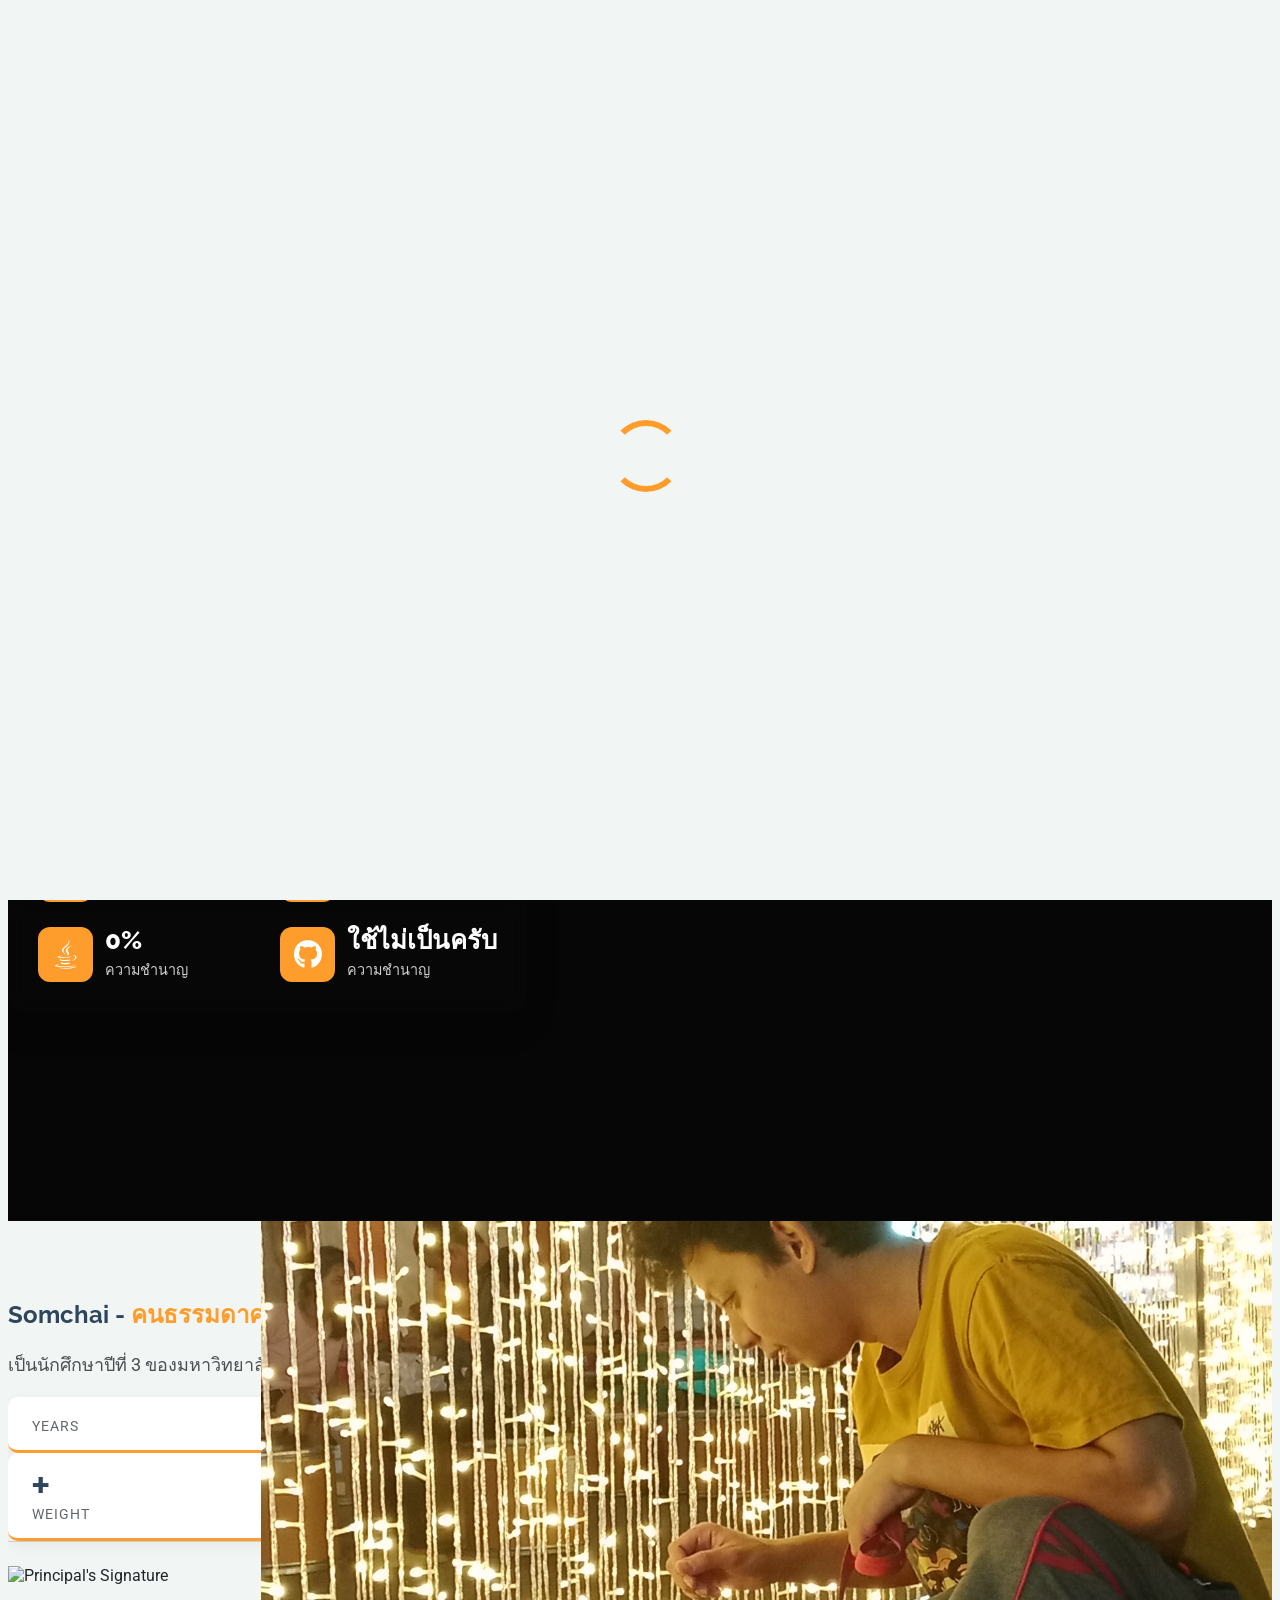
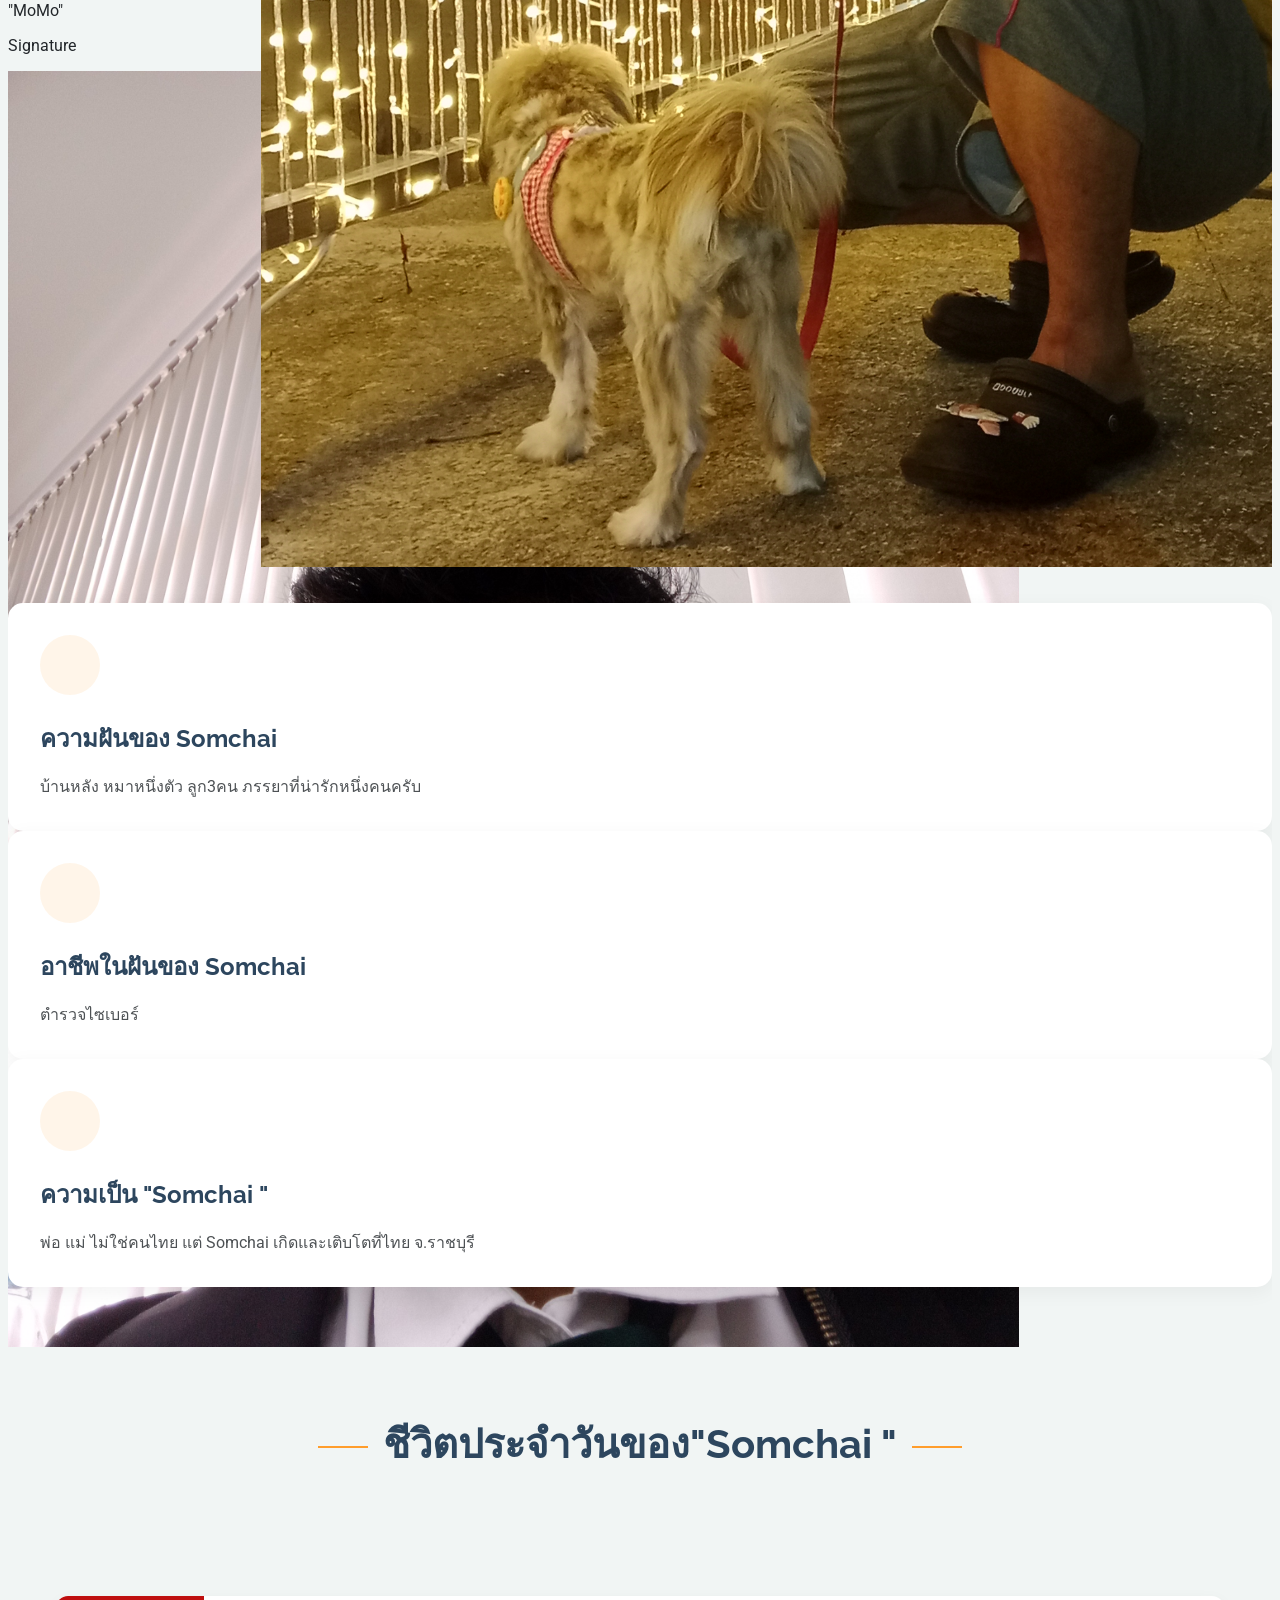
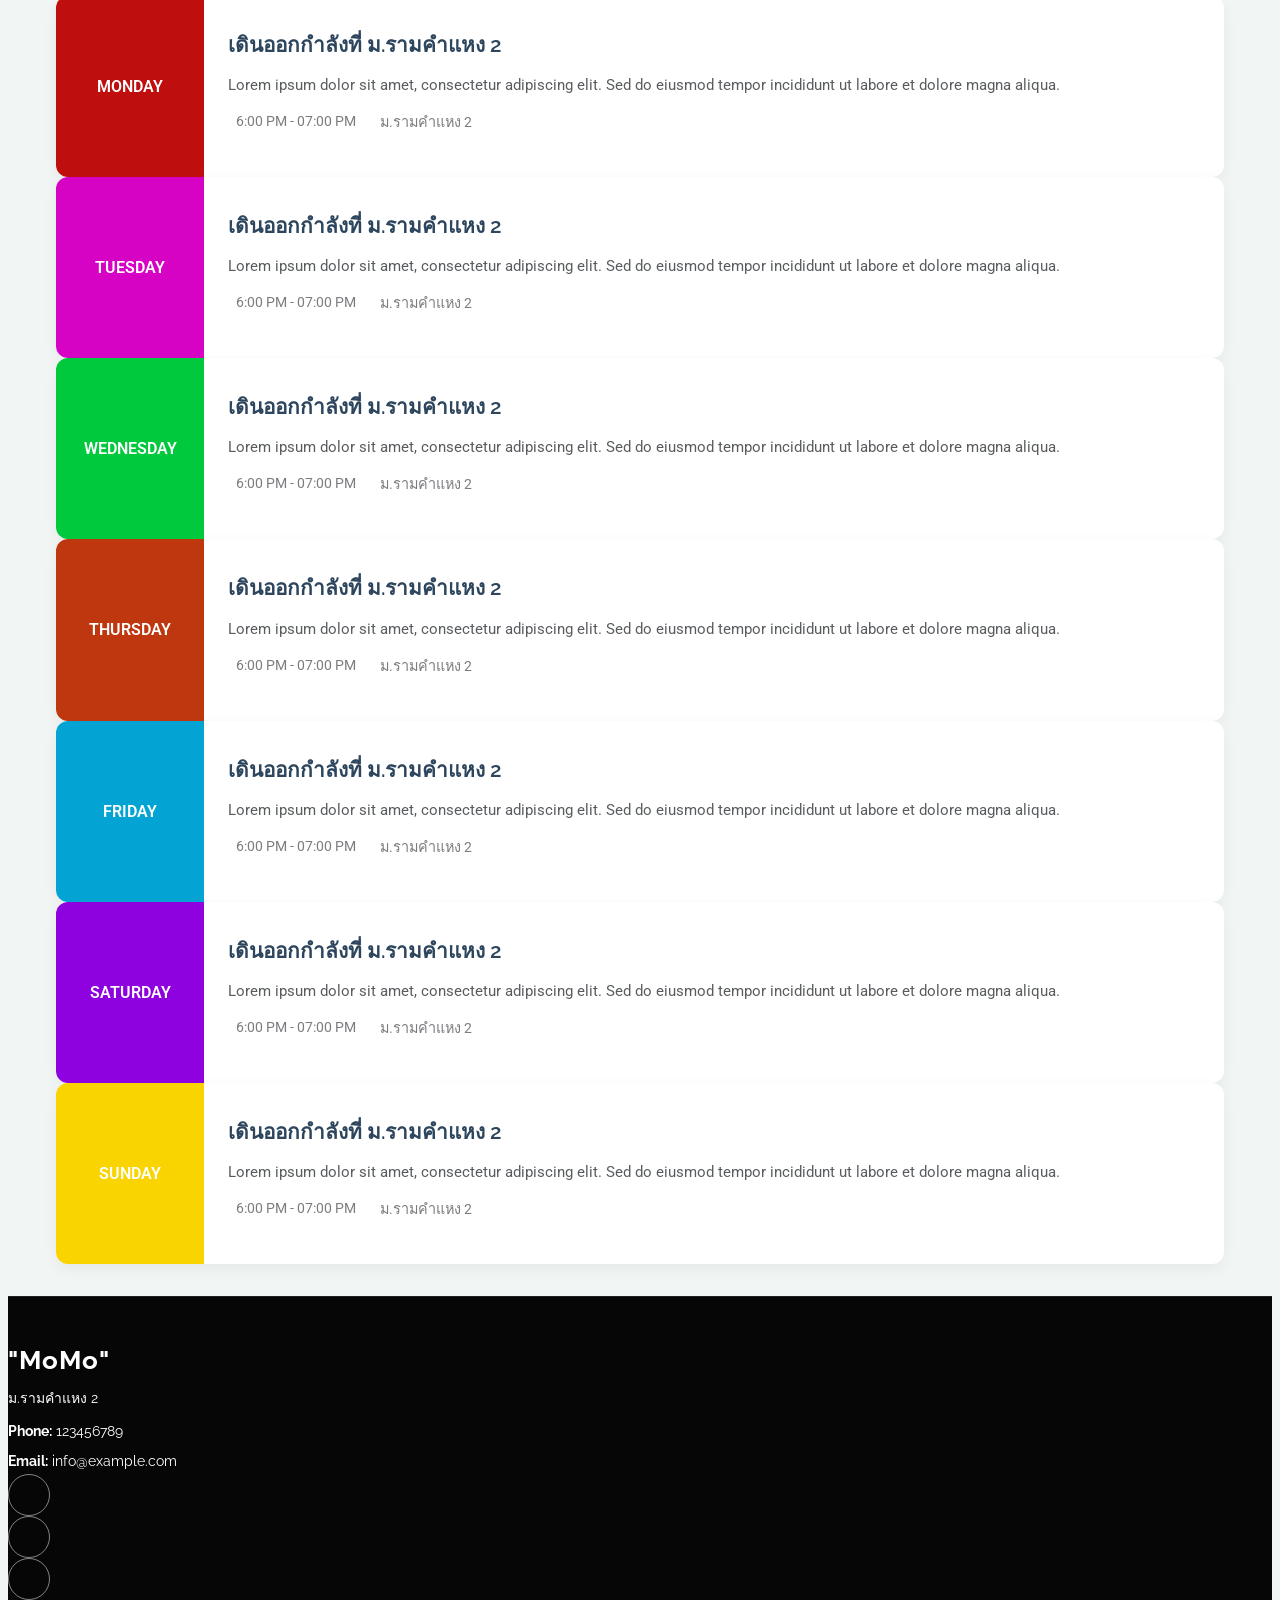
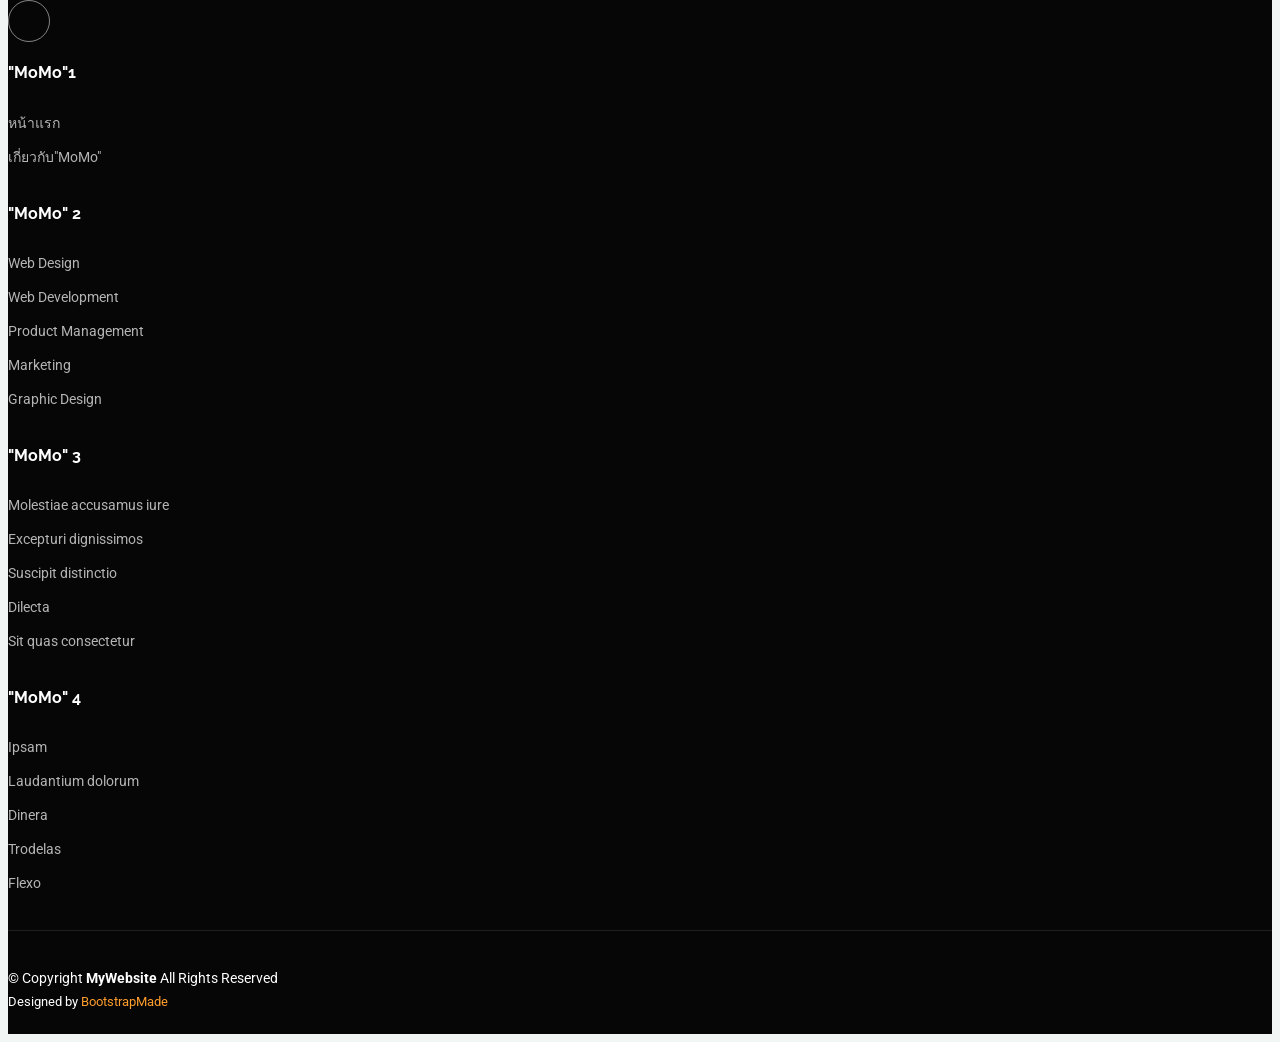
==== commit c0881913: "hahaha" ====
--- a/index.html
+++ b/index.html
@@ -47,7 +47,7 @@
         <!-- Uncomment the line below if you also wish to use an image logo -->
         <!-- <img src="assets/img/logo.webp" alt=""> -->
         <i><img src="assets/img/MoMo/icon_dog.png" alt=""></i>
-        <h1 class="sitename">"MoMo"</h1>
+        <h1 class="sitename">"Somchai"</h1>
       </a>
 
       <nav id="navmenu" class="navmenu">
@@ -55,12 +55,12 @@
           <li><a href="index.html" class="active">หน้าแรก</a></li>
           <li class="dropdown"><a href="about.html"><span>เกี่ยวกับ Mo</span> <i class="bi bi-chevron-down toggle-dropdown"></i></a>
             <ul>
-              <li><a href="about.html">เกี่ยวกับ "MoMo"</a></li>
-              <li><a href="news.html">"MoMo" No.1</a></li>
-              <li><a href="academics.html">"MoMo" No.2</a></li>
+              <li><a href="about.html">เกี่ยวกับ </a></li>
+              <li><a href="news.html">งานอดิเรก 1</a></li>
+              <li><a href="academics.html">งานอดิเรก 2</a></li>
             </ul>
           </li>          
-          <li><a href="events.html">รูปภาพ </a></li>
+          <li><a href="events.html">สัตว์เลี้ยงของ Somchai </a></li>
                             
           <li><a href="contact.html">ติดต่อ </a></li>
         </ul>
@@ -77,15 +77,15 @@
 
       <div class="hero-container">
         <video autoplay="" muted="" loop="" playsinline="" class="video-background">
-          <source src="assets/img/MoMo/VidoMoMO.mp4" type="video/mp4">
+          <source src="assets/img/somchai/video_20250805_014528_edit.mp4" type="video/mp4">
         </video>
         <div class="overlay"></div>
         <div class="container">
           <div class="row align-items-center">
             <div class="col-lg-7" data-aos="zoom-out" data-aos-delay="100">
               <div class="hero-content">
-                <h1>"MoMo"</h1>
-                <p>สุนนัขที่น่ารักที่สุดในโลก สุนัขที่หน้ามึนที่สุดในโลก สุนัขที่ฟันเยิ้นๆ</p>
+                <h1>"Somchai -"</h1>
+                <p>ยินดีที่ได้รู้จักครับ </p>
                 <div class="cta-buttons">
                   <a href="#" class="btn-primary">กดดูความน่ารัก </a>
                   <a href="#" class="btn-secondary">อันนี้กดได้นะ แต่ไม่มีอะไร </a>
@@ -95,44 +95,44 @@
             <div class="col-lg-5" data-aos="zoom-out" data-aos-delay="200">
               <div class="stats-card">
                 <div class="stats-header">
-                  <h3>"MoMo"</h3>
+                  <h3>"Somchai"</h3>
                   <div class="decoration-line"></div>
                 </div>
                 <div class="stats-grid">
                   <div class="stat-item">
                     <div class="stat-icon">
-                      <i class="fa-solid fa-shield-dog"></i>
+                      <i class="fa-brands fa-html5"></i>
                     </div>
                     <div class="stat-content">
-                      <h4>98%</h4>
-                      <p>ความน่ารัก </p>
+                      <h4>25%</h4>
+                      <p>ความชำนาญ</p>
                     </div>
                   </div>
                   <div class="stat-item">
                     <div class="stat-icon">
-                      <i class="bi bi-globe"></i>
+                      <i class="fa-brands fa-css3-alt"></i>
                     </div>
                     <div class="stat-content">
-                      <h4>45+</h4>
-                      <p>เหล่าผู้ติดตาม </p>
+                      <h4>25%</h4>
+                      <p>ความชำนาญ</p>
                     </div>
                   </div>
                   <div class="stat-item">
                     <div class="stat-icon">
-                      <i class="fa-solid fa-percent"></i>
+                      <i class="fa-brands fa-java"></i>
                     </div>
                     <div class="stat-content">
-                      <h4>1:1</h4>
-                      <p>สัดส่วน </p>
+                      <h4>0%</h4>
+                      <p>ความชำนาญ</p>
                     </div>
                   </div>
                   <div class="stat-item">
                     <div class="stat-icon">
-                      <i class="fa-solid fa-weight-hanging"></i>
+                      <i class="fa-brands fa-github"></i>
                     </div>
                     <div class="stat-content">
-                      <h4>50+</h4>
-                      <p>น้ำหนัก </p>
+                      <h4>ใช้ไม่เป็นครับ </h4>
+                      <p>ความชำนาญ </p>
                     </div>
                   </div>
                 </div>
@@ -142,19 +142,7 @@
         </div>
       </div>
 
-      <div class="event-ticker">
-        <div class="container">
-          <div class="row gy-4">
-            
-            <div class="col-md-6 col-12 col-xl-4  ticker-item">
-              <span class="title">สมัครเป็นFC "MoMo"ได้แล้ว </span>
-              <a href="#" class="btn-register">คลิ๊ก </a>
-            </div>
-            
-          </div>
-        </div>
-      </div>
-
+      
     </section><!-- /Hero Section -->
 
     <!-- About Section -->
@@ -164,15 +152,15 @@
 
         <div class="row mb-5">
           <div class="col-lg-6 pe-lg-5" data-aos="fade-right" data-aos-delay="200">
-            <h2 class="display-6 fw-bold mb-4">MoMo <span>is the cutest dog in the World.</span></h2>
-            <p class="lead mb-4">"MoMo" ถึงจะเป็นสุนัขพันธ์ุเล็ก แต่พลังเสียงของ"MoMo"ต้องบอกเลยว่าไม่แพ้เสียงสุนัขพันธุ์ใหญ่ๆอย่างแน่นอน</p>
+            <h2 class="display-6 fw-bold mb-4">Somchai - <span>คนธรรมดาคนหนึ่งครับ </span></h2>
+            <p class="lead mb-4">เป็นนักศึกษาปีที่ 3 ของมหาวิทยาลัยราชมงคลกรุงเทพ </p>
             <div class="d-flex flex-wrap gap-4 mb-4">
               <div class="stat-box">
-                <span class="stat-number"><span data-purecounter-start="0" data-purecounter-end="1" data-purecounter-duration="1" class="purecounter"></span>+</span>
+                <span class="stat-number"><span data-purecounter-start="0" data-purecounter-end="26" data-purecounter-duration="1" class="purecounter"></span></span>
                 <span class="stat-label">Years</span>
               </div>
               <div class="stat-box">
-                <span class="stat-number"><span data-purecounter-start="0" data-purecounter-end="50" data-purecounter-duration="1" class="purecounter"></span>+</span>
+                <span class="stat-number"><span data-purecounter-start="0" data-purecounter-end="65" data-purecounter-duration="1" class="purecounter"></span>+</span>
                 <span class="stat-label">weight</span>
               </div>
               <!-- <div class="stat-box">
@@ -192,11 +180,11 @@
             <div class="image-stack">
               <!-- รูปซ้อนที่1 -->
               <div class="image-stack-item image-stack-item-top" data-aos="zoom-in" data-aos-delay="400">
-                <img src="assets/img/MoMo/MoMo (8).jpg" alt="Campus Life" class="img-fluid rounded-4 shadow-lg">
+                <img src="assets/img/somchai/1 (5).jpg" alt="Campus Life" class="img-fluid rounded-4 shadow-lg">
               </div>
               <!-- รูปซ้อนที่2 -->
               <div class="image-stack-item image-stack-item-bottom" data-aos="zoom-in" data-aos-delay="500">
-                <img src="assets/img/MoMo/MoMo (7).jpg" alt="Students" class="img-fluid rounded-4 shadow-lg">
+                <img src="assets/img/somchai/1 (3).jpg" alt="Students" class="img-fluid rounded-4 shadow-lg">
               </div>
             </div>
           </div>
@@ -208,8 +196,8 @@
               <div class="card-icon">
                 <i class="bi bi-rocket-takeoff"></i>
               </div>
-              <h3>The mission of "MoMo"</h3>
-              <p>สำหรับเหล่าแมวๆ missionของพวกเขาอาจจะเป็นการครองโลก แต่สำหรับ"MoMo"แล้ว เขามีเพียงMissionเดียว คือ การเป็นที่รักของทุกคนที่อยู่ใกล้"MoMo"</p>
+              <h3>ความฝันของ Somchai</h3>
+              <p>บ้านหลัง หมาหนึ่งตัว ลูก3คน ภรรยาที่น่ารักหนึ่งคนครับ </p>
             </div>
           </div>
           <div class="col-md-4" data-aos="fade-up" data-aos-delay="200">
@@ -217,8 +205,8 @@
               <div class="card-icon">
                 <i class="bi bi-eye"></i>
               </div>
-              <h3>Congenital disease</h3>
-              <p>"MoMo"เป็นสุนัขพันธุ์ระหว่างปอมกับชิสุ และมีโรคติดต่อมาแต่เกิดคือ โรคหัวใจรั่ว</p>
+              <h3>อาชีพในฝันของ Somchai</h3>
+              <p>ตำรวจไซเบอร์ </p>
             </div>
           </div>
           <div class="col-md-4" data-aos="fade-up" data-aos-delay="300">
@@ -226,10 +214,8 @@
               <div class="card-icon">
                 <i class="bi bi-star"></i>
               </div>
-              <h3>ความเป็น "MoMo"</h3>
-              <p>"MoMo"เป็นสุนัขที่อาจจะดูธรรมดาตัวหนึ่ง เหมือนอยู่ถ้ำกลางฝูงสุนัขด้วยกัน แต่เมื่อมันอยู่กับเจ้าของๆมัน 
-                มันกับเหมือนโลกทั้งใบของผู้เป็นนายของมัน มันซน มันมึนในช่วงเวลาปกติ แต่เมื่อเจ้านายเศร้าหรือมีเรื่องทุกข์ใจ 
-                เจ้า"MoMo"ก็จะเงียบและคอยอยู่เคียงข้างเจ้านายของมัน
+              <h3>ความเป็น "Somchai "</h3>
+              <p>พ่อ แม่ ไม่ใช่คนไทย แต่ Somchai เกิดและเติบโตที่ไทย จ.ราชบุรี
               </p>
             </div>
           </div>
@@ -240,111 +226,14 @@
     </section>
     <!-- /About Section -->
 
-    <!-- Recent News Section -->
-    <section id="recent-news" class="recent-news section">
+ 
+    <!-- Events Section -->
+    <section id="events" class="events section">
 
       <!-- Section Title -->
       <div class="container section-title" data-aos="fade-up">
-        <h2>ความคิดเห็น</h2>
-        <p>
-          นี่คือความคิดเห็นของผู้คนที่ได้พบเจอ"MoMo"
-        </p>
-      </div><!-- End Section Title -->
-
-      <div class="container">
-
-        <div class="row gy-4">
-
-          <div class="col-xl-4 col-md-6" data-aos="fade-up" data-aos-delay="100">
-            <article>
-
-              <div class="post-img">
-                <img src="assets/img/blog/blog-post-1.webp" alt="" class="img-fluid">
-              </div>
-
-
-              <h2 class="title">
-                <p>"MoMo"น่ารักม๊ากๆ เลยค่าาาาา</p>              
-              </h2>
-
-              <div class="d-flex align-items-center">
-                <img src="assets/img/person/person-f-12.webp" alt="" class="img-fluid post-author-img flex-shrink-0">
-                <div class="post-meta">
-                  <p class="post-author">Maria Doe</p>
-                  <p class="post-date">
-                    <time datetime="2022-01-01">Jan 1, 2022</time>
-                  </p>
-                </div>
-              </div>
-
-            </article>
-          </div><!-- End post list item -->
-
-          <div class="col-xl-4 col-md-6" data-aos="fade-up" data-aos-delay="200">
-            <article>
-
-              <div class="post-img">
-                <img src="assets/img/blog/blog-post-2.webp" alt="" class="img-fluid">
-              </div>
-
-              <!-- <p class="post-category">Sports</p> -->
-
-              <h2 class="title">
-                <p>"MoMo" is so cuteๆๆๆๆๆๆๆ</p>
-              </h2>
-
-              <div class="d-flex align-items-center">
-                <img src="assets/img/person/person-f-13.webp" alt="" class="img-fluid post-author-img flex-shrink-0">
-                <div class="post-meta">
-                  <p class="post-author">Allisa Mayer</p>
-                  <p class="post-date">
-                    <time datetime="2022-01-01">Jun 5, 2022</time>
-                  </p>
-                </div>
-              </div>
-
-            </article>
-          </div><!-- End post list item -->
-
-          <div class="col-xl-4 col-md-6" data-aos="fade-up" data-aos-delay="300">
-            <article>
-
-              <div class="post-img">
-                <img src="assets/img/blog/blog-post-3.webp" alt="" class="img-fluid">
-              </div>
-
-              <!-- <p class="post-category">Entertainment</p> -->
-
-              <h2 class="title">
-                <p>"MoMo"นิสัยดีมากๆเลย ถึงจะเห่าเสียงดัง</p>
-              </h2>
-
-              <div class="d-flex align-items-center">
-                <img src="assets/img/person/person-m-10.webp" alt="" class="img-fluid post-author-img flex-shrink-0">
-                <div class="post-meta">
-                  <p class="post-author">Mark Dower</p>
-                  <p class="post-date">
-                    <time datetime="2022-01-01">Jun 22, 2022</time>
-                  </p>
-                </div>
-              </div>
-
-            </article>
-          </div><!-- End post list item -->
-
-        </div><!-- End recent posts list -->
-
-      </div>
-
-    </section><!-- /Recent News Section -->
-
-    <!-- Events Section -->
-    <section id="events" class="events section">
-
-      <!-- Section Title -->
-      <div class="container section-title" data-aos="fade-up">
-        <h2>ชีวิตประจำวันของ"MoMo"</h2>
-        <p>พบเจอ"MoMo"ได้ตามตารางชึวิตประจำวันได้เลย</p>
+        <h2>ชีวิตประจำวันของ"Somchai "</h2>
+        
       </div><!-- End Section Title -->
 
       <div class="container" data-aos="fade-up" data-aos-delay="100">
--- a/assets/css/main.css
+++ b/assets/css/main.css
@@ -24,7 +24,7 @@
   --background-color: #f1f5f4; /* Background color for the entire website, including individual sections */
   --default-color: #212529; /* Default color used for the majority of the text content across the entire website */
   --heading-color: #2d465e; /* Color for headings, subheadings and title throughout the website */
-  --accent-color: #fa7592; /* Accent color that represents your brand on the website. It's used for buttons, links, and other elements that need to stand out */
+  --accent-color: #ff9d2c; /* Accent color that represents your brand on the website. It's used for buttons, links, and other elements that need to stand out */
   --surface-color: #ffffff; /* The surface color is used as a background of boxed elements within sections, such as cards, icon boxes, or other elements that require a visual separation from the global background. */
   --contrast-color: #ffffff; /* Contrast color for text, ensuring readability against backgrounds of accent, heading, or default colors. */
 }
@@ -32,11 +32,11 @@
 /* Nav Menu Colors - The following color variables are used specifically for the navigation menu. They are separate from the global colors to allow for more customization options */
 :root {
   --nav-color: rgba(255, 255, 255, 0.75);  /* The default color of the main navmenu links */
-  --nav-hover-color: #fa7592; /* Applied to main navmenu links when they are hovered over or active */
+  --nav-hover-color: #ff9d2c; /* Applied to main navmenu links when they are hovered over or active */
   --nav-mobile-background-color: #ffffff; /* Used as the background color for mobile navigation menu */
   --nav-dropdown-background-color: #ffffff; /* Used as the background color for dropdown items that appear when hovering over primary navigation items */
   --nav-dropdown-color: #212529; /* Used for navigation links of the dropdown items in the navigation menu. */
-  --nav-dropdown-hover-color: #fa7592; /* Similar to --nav-hover-color, this color is applied to dropdown navigation links when they are hovered over. */
+  --nav-dropdown-hover-color: #ff9d2c; /* Similar to --nav-hover-color, this color is applied to dropdown navigation links when they are hovered over. */
 }
 
 /* Color Presets - These classes override global colors when applied to any section or element, providing reuse of the sam color scheme. */
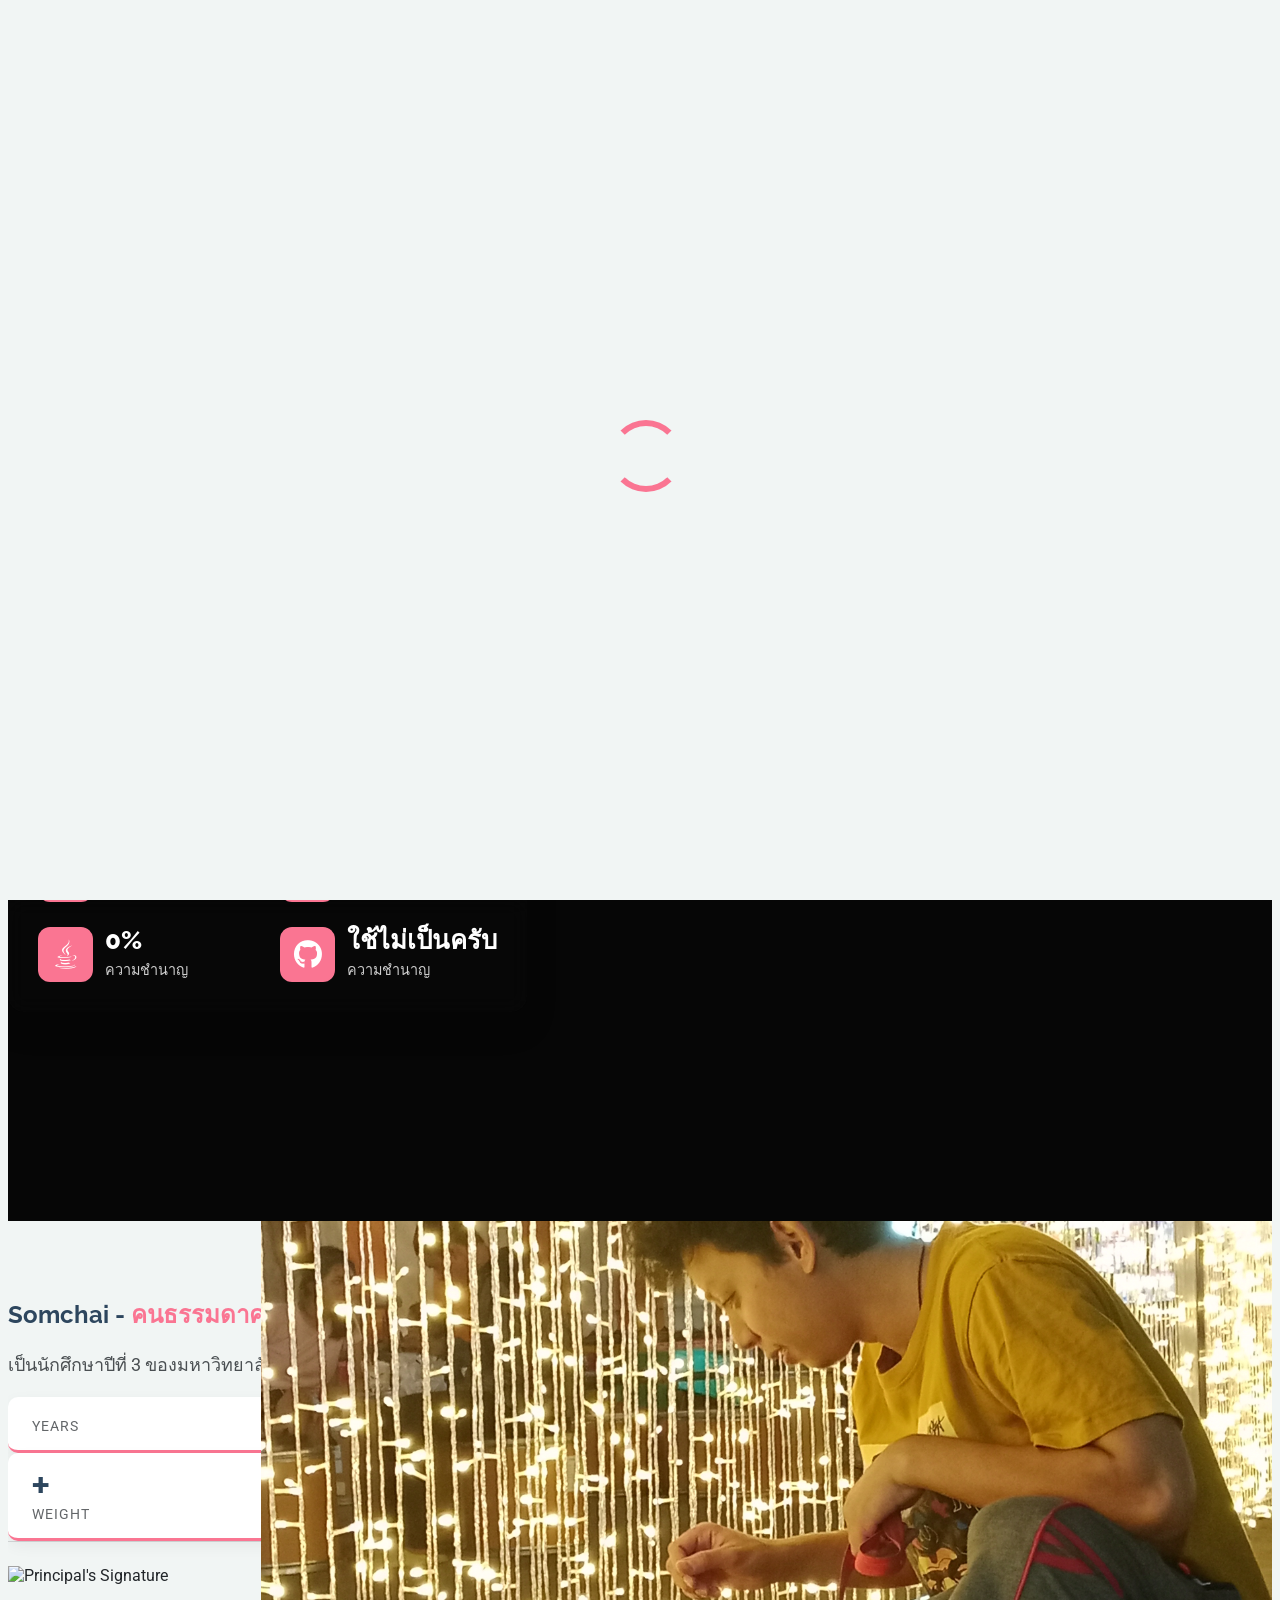
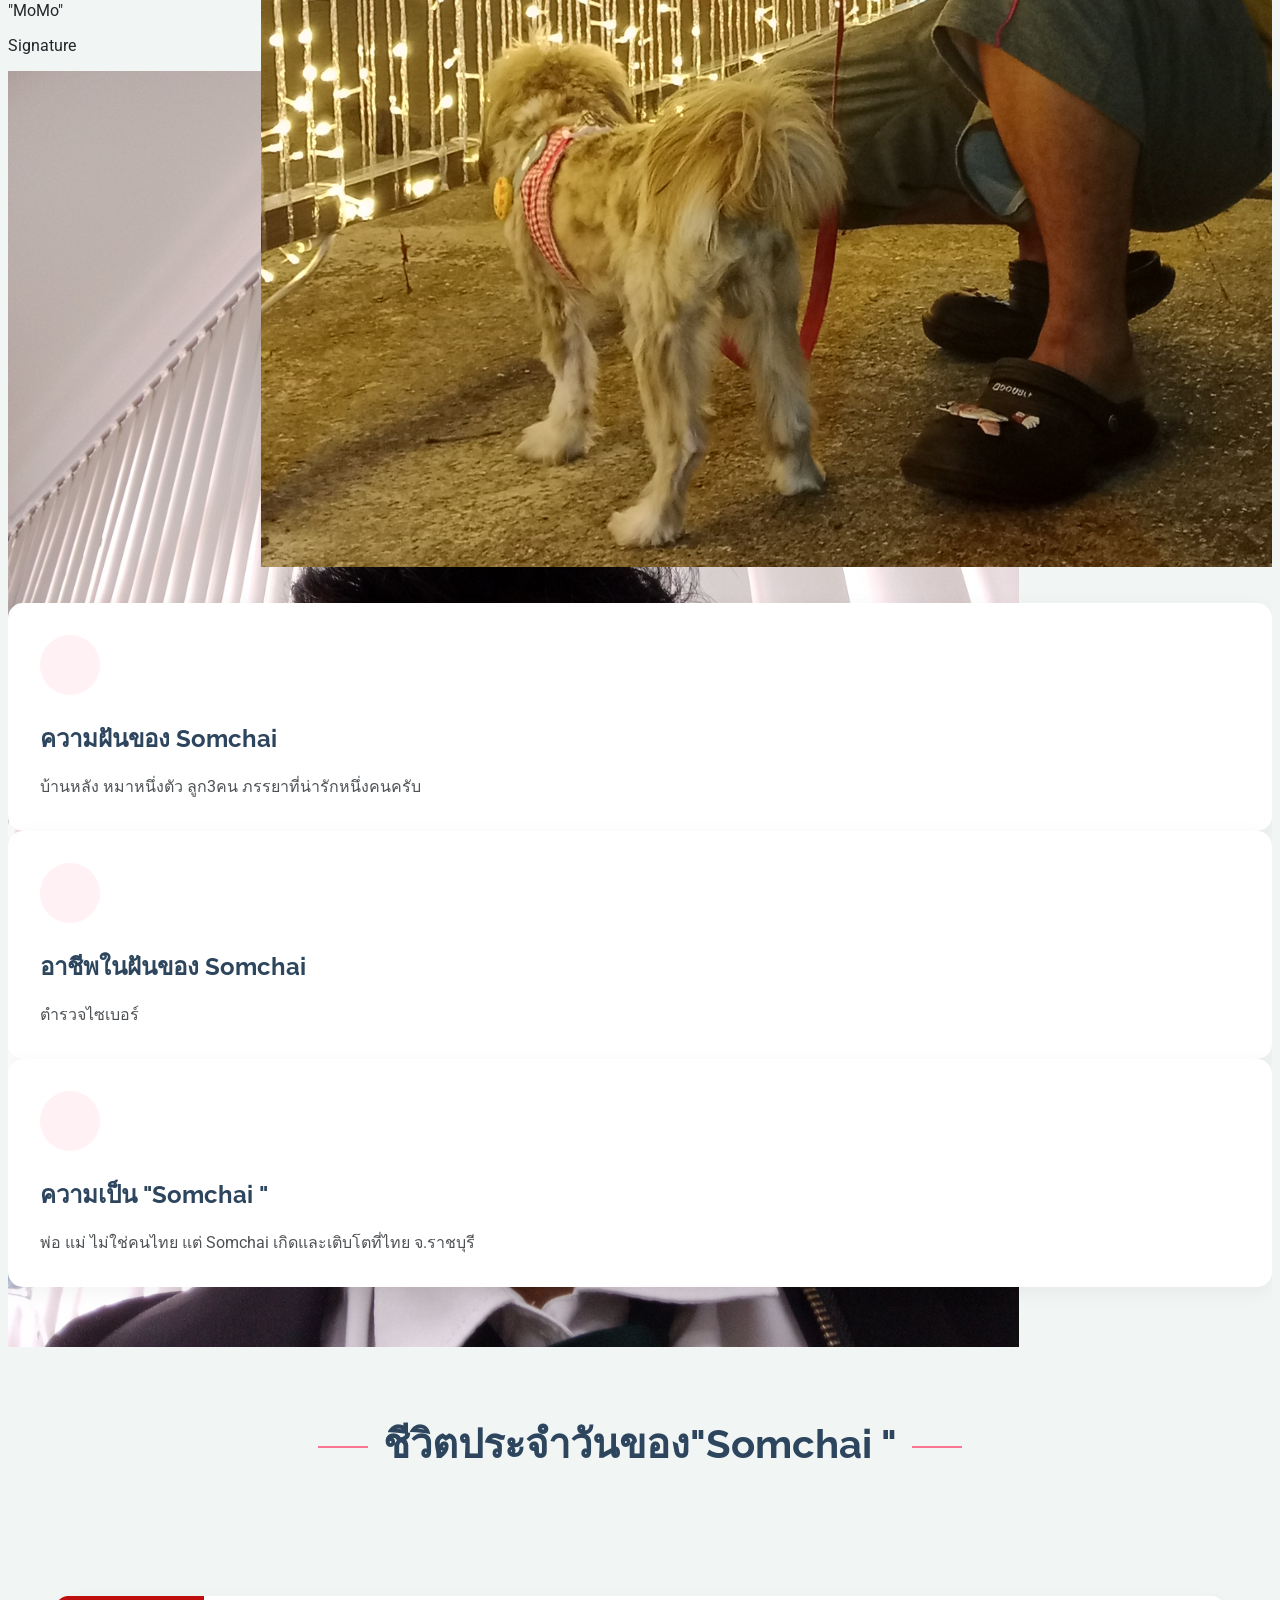
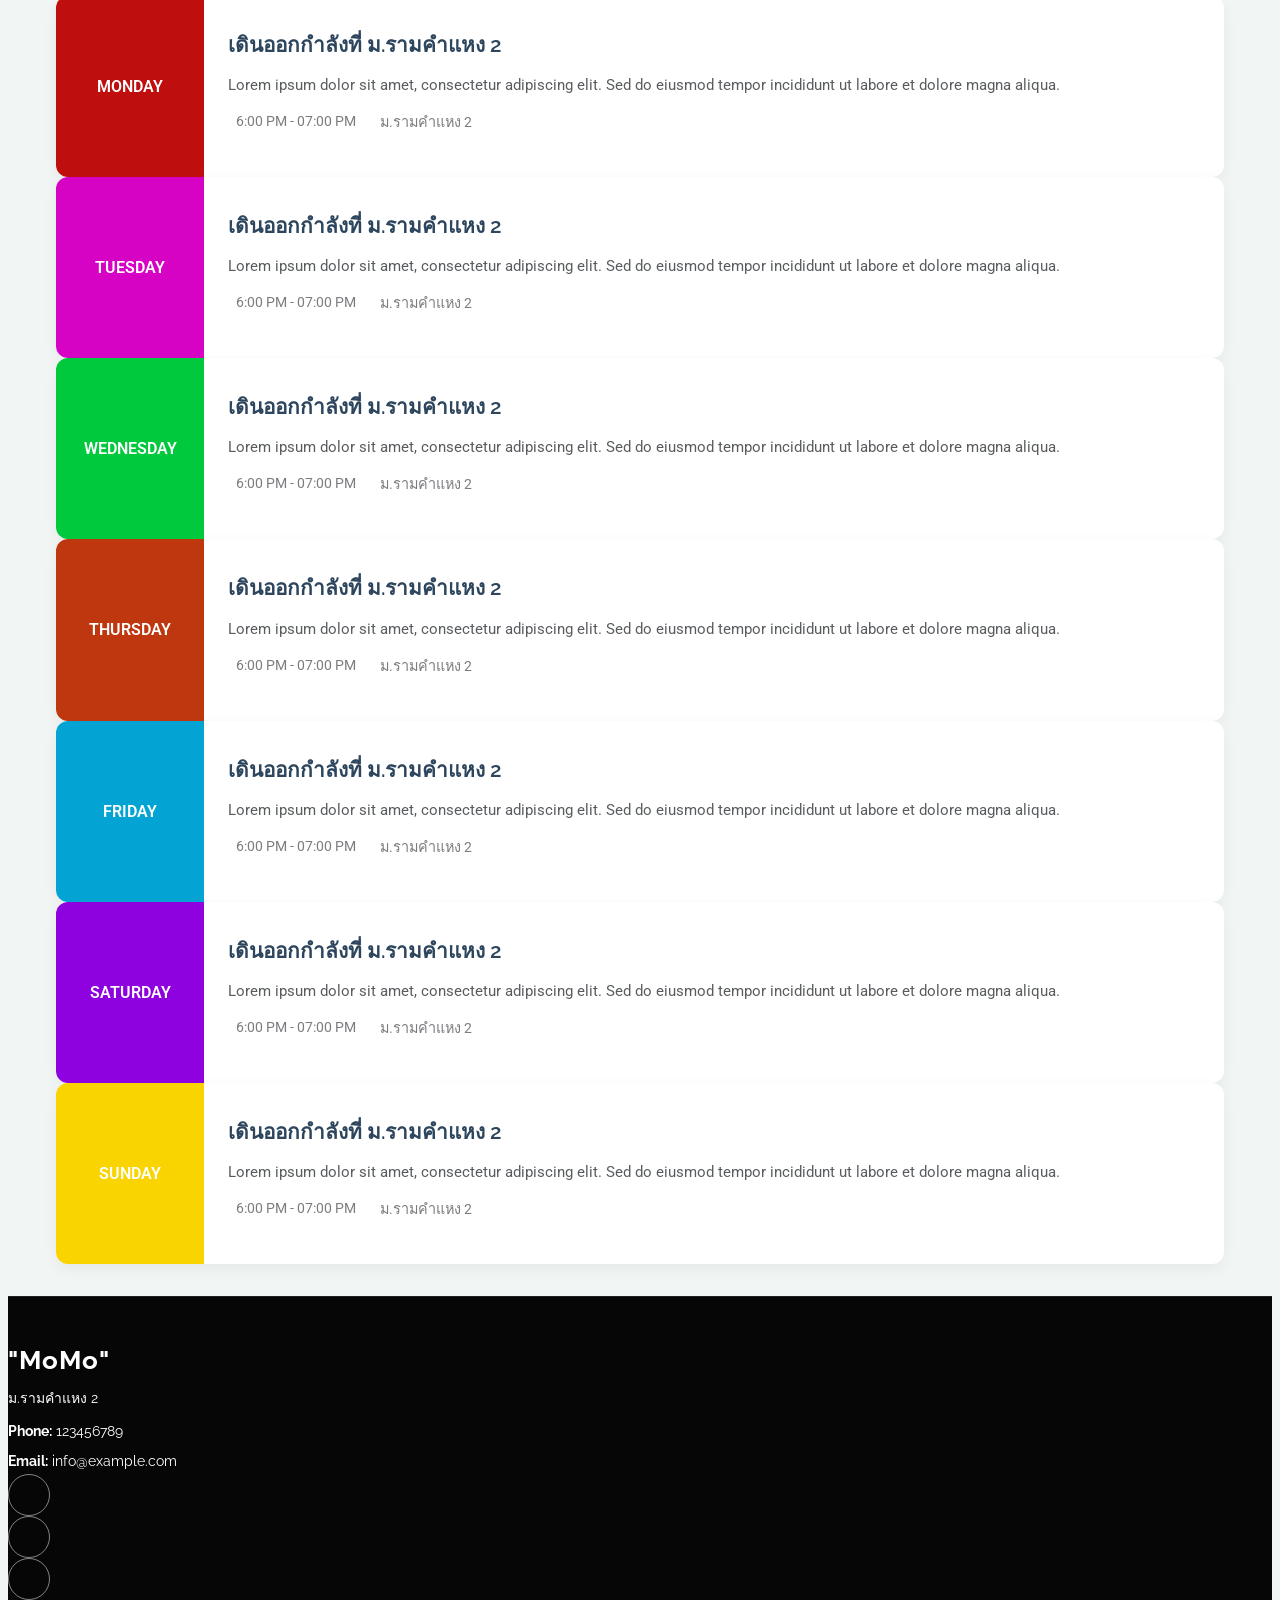
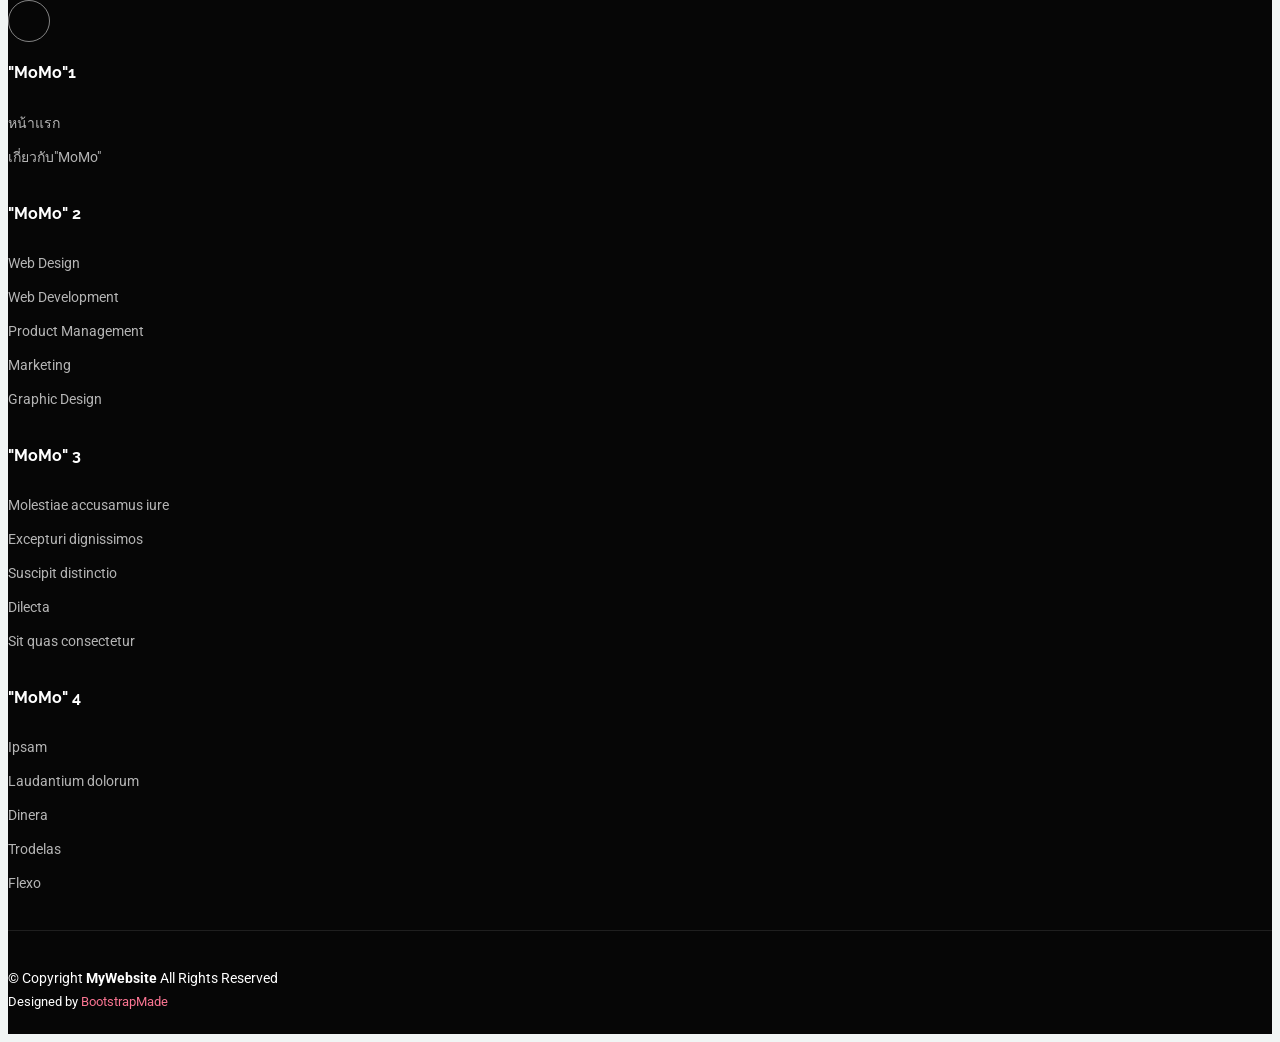
==== commit ab3d501f: "hahaha" ====
--- a/index.html
+++ b/index.html
@@ -4,7 +4,7 @@
 <head>
   <meta charset="utf-8">
   <meta content="width=device-width, initial-scale=1.0" name="viewport">
-  <title>"MoMo fanpape"</title>
+  <title>"Somchai"</title>
   <meta name="description" content="">
   <meta name="keywords" content="">
 
--- a/assets/css/main.css
+++ b/assets/css/main.css
@@ -25,10 +25,10 @@
   --default-color: #212529; /* Default color used for the majority of the text content across the entire website */
   --heading-color: #2d465e; /* Color for headings, subheadings and title throughout the website */
   --accent-color: #ff9d2c; /* Accent color that represents your brand on the website. It's used for buttons, links, and other elements that need to stand out */
+  --accent-color: #fa7592; /* Accent color that represents your brand on the website. It's used for buttons, links, and other elements that need to stand out */
   --surface-color: #ffffff; /* The surface color is used as a background of boxed elements within sections, such as cards, icon boxes, or other elements that require a visual separation from the global background. */
   --contrast-color: #ffffff; /* Contrast color for text, ensuring readability against backgrounds of accent, heading, or default colors. */
 }
-
 /* Nav Menu Colors - The following color variables are used specifically for the navigation menu. They are separate from the global colors to allow for more customization options */
 :root {
   --nav-color: rgba(255, 255, 255, 0.75);  /* The default color of the main navmenu links */
@@ -37,6 +37,12 @@
   --nav-dropdown-background-color: #ffffff; /* Used as the background color for dropdown items that appear when hovering over primary navigation items */
   --nav-dropdown-color: #212529; /* Used for navigation links of the dropdown items in the navigation menu. */
   --nav-dropdown-hover-color: #ff9d2c; /* Similar to --nav-hover-color, this color is applied to dropdown navigation links when they are hovered over. */
+  --nav-hover-color: #fa7592; /* Applied to main navmenu links when they are hovered over or active */
+  --nav-mobile-background-color: #ffffff; /* Used as the background color for mobile navigation menu */
+  --nav-dropdown-background-color: #ffffff; /* Used as the background color for dropdown items that appear when hovering over primary navigation items */
+  --nav-dropdown-color: #212529; /* Used for navigation links of the dropdown items in the navigation menu. */
+  --nav-dropdown-hover-color: #fa7592; /* Similar to --nav-hover-color, this color is applied to dropdown navigation links when they are hovered over. */
+
 }
 
 /* Color Presets - These classes override global colors when applied to any section or element, providing reuse of the sam color scheme. */
